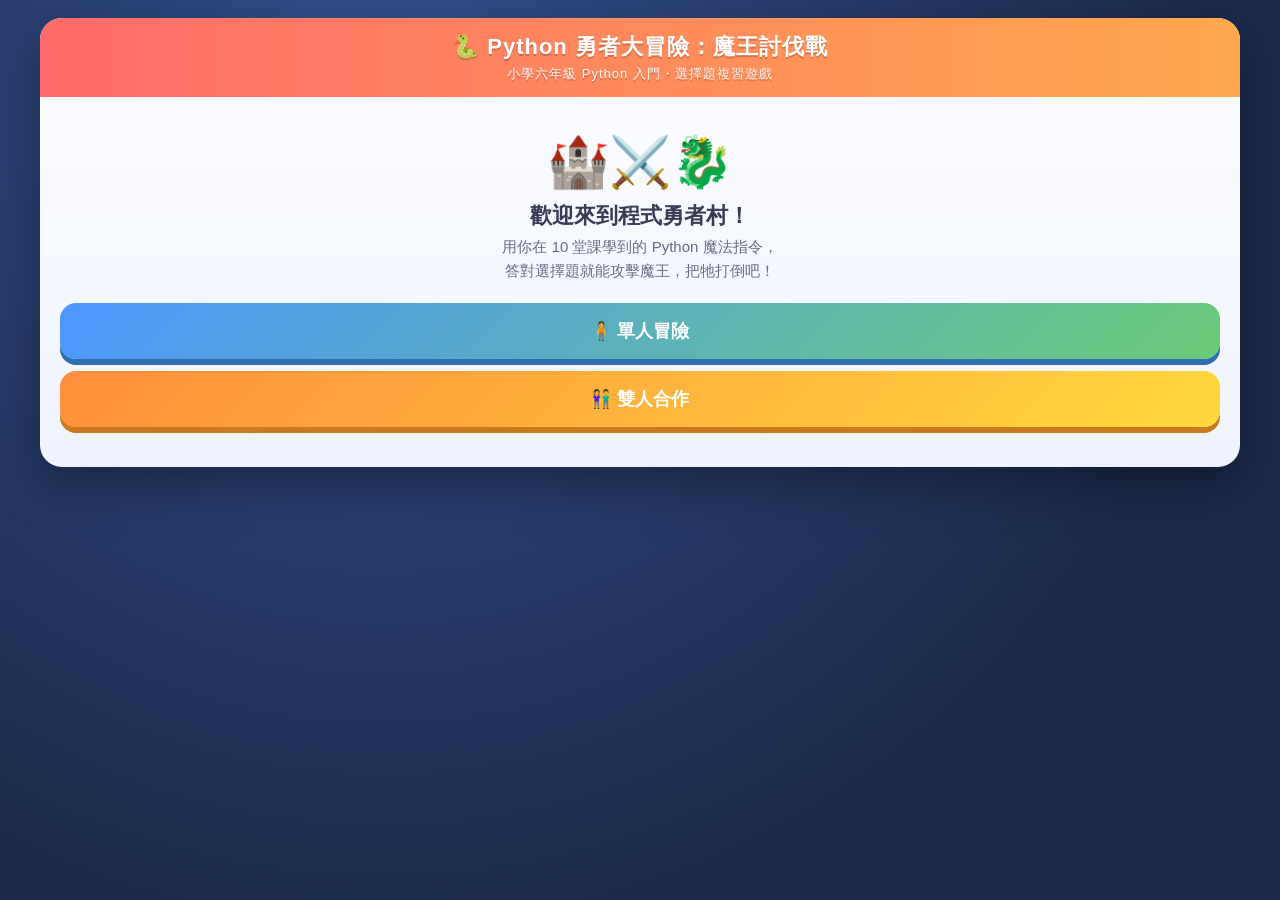
==== pythonlock.html @ 4044f7f7 "Add files via upload" ====
<!DOCTYPE html>
<html lang="zh-Hant">
<head>
<!-- 單檔版：CSS 與 JS 全部內嵌，直接開這個檔案就能玩，不需要其他檔案 -->
<meta charset="UTF-8">
<meta name="viewport" content="width=device-width, initial-scale=1.0">
<title>Python 勇者大冒險：魔王討伐戰</title>
<style>
/* ===== 內嵌樣式（原 style.css） ===== */
/* ============================================================
   Python 勇者大冒險：魔王討伐戰 — 樣式
   ============================================================ */
* { box-sizing: border-box; margin: 0; padding: 0; }

:root{
  --bg1:#1b2a4a; --bg2:#2c3e6b; --card:#ffffff; --ink:#2b2b3a;
  --accent:#ffd93d; --good:#3ec46d; --bad:#ff5a5a; --line:#e3e8f0;
}
html,body{ height:100%; }
body{
  font-family: "Comic Sans MS","Baloo 2","微軟正黑體","Microsoft JhengHei","PingFang TC",sans-serif;
  background: radial-gradient(circle at 30% 10%, #34508f, #1b2a4a 70%);
  color: var(--ink);
  min-height:100vh; min-height:100dvh;
  display:flex; align-items:flex-start; justify-content:center;
  padding: 18px;
}

#app{
  width:100%; max-width: 760px;
  background: linear-gradient(180deg,#fefefe,#eef3ff);
  border-radius: 22px;
  box-shadow: 0 18px 50px rgba(0,0,0,.35);
  overflow:hidden;
  position:relative;
}

/* 頂部標題 */
.app-header{
  background: linear-gradient(90deg,#ff6b6b,#ffa94d);
  color:#fff; text-align:center; padding:14px 10px;
  font-size: 22px; font-weight:bold; letter-spacing:1px;
  text-shadow: 0 2px 0 rgba(0,0,0,.18);
}
.app-header small{ display:block; font-size:13px; font-weight:normal; opacity:.95; margin-top:3px; }

/* 畫面切換 */
.screen{ display:none; padding: 22px 20px 28px; }
.screen.active{ display:block; animation: fade .25s ease; }
@keyframes fade{ from{opacity:0; transform:translateY(8px);} to{opacity:1; transform:none;} }

/* 首頁 */
.home-hero{ text-align:center; padding: 14px 0 8px; }
.home-hero .big{ font-size: 50px; }
.home-hero h2{ color:#3a3a55; font-size:22px; margin:10px 0 4px; }
.home-hero p{ color:#6b6b85; font-size:15px; line-height:1.6; }

.menu-btn{
  display:block; width:100%; margin:12px 0; padding:16px;
  font-size:18px; font-weight:bold; color:#fff; cursor:pointer;
  border:none; border-radius:16px;
  background: linear-gradient(135deg,#4d96ff,#6bcB77);
  box-shadow: 0 6px 0 #2f6fb0; transition: transform .08s, box-shadow .08s;
}
.menu-btn.alt{ background: linear-gradient(135deg,#ff8e3c,#ffd93d); box-shadow:0 6px 0 #c97a1f; }
.menu-btn:active{ transform: translateY(4px); box-shadow:0 2px 0 #2f6fb0; }
.menu-btn.alt:active{ box-shadow:0 2px 0 #c97a1f; }

/* 通用卡片網格 */
.card-grid{ display:grid; grid-template-columns: repeat(2,1fr); gap:14px; margin-top:14px; }
.section-title{ text-align:center; color:#3a3a55; font-size:20px; margin:6px 0 2px; }
.section-sub{ text-align:center; color:#7a7a95; font-size:14px; margin-bottom:8px; }

/* 職業卡 */
.class-card{
  background:var(--card); border:3px solid var(--c); border-radius:18px;
  padding:14px 10px; cursor:pointer; text-align:center; transition: transform .1s;
}
.class-card:hover{ transform: translateY(-4px) scale(1.02); }
.class-icon{ font-size:44px; }
.class-icon svg, .stage-boss svg{ width:64px; height:64px; display:block; margin:0 auto; }
.class-name{ font-size:19px; font-weight:bold; color:var(--c); margin:4px 0; }
.class-stats{ display:flex; justify-content:center; gap:10px; font-size:13px; color:#555; margin:6px 0; }
.class-skill{ font-size:12px; color:#777; line-height:1.4; min-height:32px; }

/* 階段卡 */
.stage-card{
  background:var(--card); border:3px solid var(--c); border-radius:18px;
  padding:16px 12px; cursor:pointer; text-align:center; transition: transform .1s;
}
.stage-card:hover{ transform: translateY(-4px) scale(1.02); }
.stage-boss{ font-size:48px; margin-bottom:4px; }
.stage-name{ font-weight:bold; font-size:17px; color:var(--c); margin:4px 0; }
.stage-sub{ font-size:13px; color:#666; }
.stage-bossname{ font-size:14px; margin:8px 0 4px; color:#444; font-weight:bold; }
.stage-qcount{ font-size:13px; color:#888; }

/* 尚未解鎖的階段卡 */
.stage-card.locked{
  background:#eef0f3; border:3px solid #b9c0cc; cursor:not-allowed;
  opacity:.72; filter:grayscale(.6);
}
.stage-card.locked:hover{ transform:none; }
.stage-card.locked .stage-name{ color:#8b93a1; }
.stage-lock{ font-size:44px; line-height:1.1; margin-bottom:4px; }

/* ---------- 戰鬥畫面 ---------- */
#screen-battle{ position:relative; }
.battle-top{ text-align:center; color:#3a3a55; font-size:14px; margin-bottom:6px; }

/* 魔王區 */
#boss-area{
  background: linear-gradient(180deg,#fff0f0,#ffe0e0);
  border:none; border-radius:18px;
  padding:14px; text-align:center; position:relative;
  box-shadow:0 6px 16px rgba(0,0,0,.12);
}
#boss-area.boss-hit{ animation: bossShake .4s; }
@keyframes bossShake{ 0%,100%{transform:none;} 25%{transform:translateX(-8px);} 75%{transform:translateX(8px);} }
.boss-sprite{ font-size:64px; animation: bob 1.6s ease-in-out infinite; }
.boss-sprite svg{ width:96px; height:96px; display:block; margin:0 auto; filter: drop-shadow(0 6px 6px rgba(0,0,0,.18)); }
.boss-sprite.flash{ animation: bossShake .4s, flashRed .4s; }
.boss-sprite.crit{ filter: drop-shadow(0 0 12px gold) brightness(1.15); }
/* 魔王施放技能：蓄力放大 + 彩色光暈 */
.boss-sprite.casting{ animation: bossCast .65s ease-out; }
@keyframes bossCast{
  0%{ transform:scale(1); filter:brightness(1); }
  25%{ transform:scale(1.28); }
  55%{ transform:scale(1.1); filter: brightness(1.4) drop-shadow(0 0 16px var(--cast-color,#ff5a5a)); }
  100%{ transform:scale(1); filter:brightness(1); }
}
/* 技能衝擊波光環（由 JS 動態插入，按技能類型上色） */
.cast-ring{
  position:absolute; left:50%; top:42%; transform:translate(-50%,-50%);
  width:30px; height:30px; border-radius:50%;
  border:5px solid var(--cast-color,#ff5a5a); pointer-events:none; opacity:.9;
  box-shadow:0 0 18px 4px var(--cast-color,#ff5a5a);
  animation: castRing .75s ease-out forwards;
}
@keyframes castRing{
  0%{ width:24px; height:24px; opacity:.95; }
  100%{ width:230px; height:230px; opacity:0; }
}
/* 施法時魔王區背景微微染色 */
#boss-area.casting{ animation: bossAreaCast .65s ease-out; }
@keyframes bossAreaCast{
  0%,100%{ box-shadow:none; }
  45%{ box-shadow:0 0 22px 2px var(--cast-color,#ff5a5a) inset; }
}
@keyframes flashRed{ 0%,100%{filter:none;} 50%{filter:brightness(2.2) sepia(1) hue-rotate(-50deg) saturate(5);} }
@keyframes bob{ 0%,100%{transform:translateY(0);} 50%{transform:translateY(-8px);} }
#boss-name{ font-size:20px; font-weight:bold; color:#c0392b; margin:2px 0 8px; }

.hp-bar{
  position:relative; height:24px; background:#e6e6e6; border-radius:12px;
  overflow:hidden; border:2px solid #ccc;
}
.hp-fill{ height:100%; border-radius:10px 0 0 10px; transition: width .45s ease; }
#boss-hp-fill{ background: linear-gradient(90deg,#ff5a5a,#ff9a3c); }
.hp-text{
  position:absolute; inset:0; display:flex; align-items:center; justify-content:center;
  font-size:13px; font-weight:bold; color:#222; text-shadow:0 1px 1px #fff;
}
.boss-hp-label{ font-size:12px; color:#a55; margin-top:4px; }
.boss-progress{ font-size:13px; font-weight:bold; color:#c0392b; background:#ffe0e0;
  display:inline-block; padding:2px 10px; border-radius:10px; margin-bottom:6px; }
/* 魔王技能標籤 + 護盾顯示（直接浮在地圖上，不另設白底） */
.boss-skill{
  font-size:12px; font-weight:bold; color:#5a2d82; background:rgba(255,255,255,.55);
  display:inline-block; padding:2px 10px; border-radius:10px; margin-bottom:6px;
  border:1px dashed #a06cd5;
}
.boss-shield{
  font-size:12px; font-weight:bold; color:#1d4ed8; background:rgba(219,234,254,.85);
  display:inline-block; padding:2px 10px; border-radius:10px; margin-top:4px;
  border:1px solid #93c5fd;
}

/* 玩家面板 */
#players-panel{ display:flex; gap:12px; justify-content:center; margin:14px 0; flex-wrap:wrap; }
.player-card{
  flex:1; min-width:160px; background:#fff; border:3px solid #cdd6e6; border-radius:16px;
  padding:10px; text-align:center; position:relative; transition: all .15s;
}
.player-card.active{ border-color:#ffb300; box-shadow:0 0 0 4px rgba(255,179,0,.25); }
.player-card.down{ filter:grayscale(1); opacity:.6; }
.player-sprite{ font-size:40px; }
.player-sprite svg{ width:54px; height:54px; display:block; margin:0 auto; }
.player-name{ font-size:14px; font-weight:bold; color:#3a3a55; margin:2px 0 6px; }
.level-badge{ display:inline-block; background:#ffb300; color:#fff; font-size:12px;
  padding:1px 8px; border-radius:10px; margin-left:4px; }
.player-card .hp-bar{ height:18px; }
.player-card .hp-fill{ background: linear-gradient(90deg,#3ec46d,#9be15d); }
.player-atk{ font-size:13px; color:#666; margin-top:6px; }
.down-tag{ font-size:13px; color:#c0392b; font-weight:bold; margin-top:4px; }
.player-card.player-hit{ animation: shake .4s; box-shadow:0 0 0 4px rgba(255,90,90,.6); }
.player-card.heal-flash{ animation: healPulse .6s; }
@keyframes healPulse{ 0%,100%{box-shadow:none;} 50%{box-shadow:0 0 0 6px rgba(46,204,113,.55);} }

/* ---------- 戰鬥場景：魔王與勇者同處一張地圖 ---------- */
.battle-scene{
  position:relative;
  display:flex; align-items:center; justify-content:space-between; gap:10px;
  padding:14px 12px 16px;
  border:3px solid #aebfd6; border-radius:18px; overflow:hidden;
  background: linear-gradient(180deg,#cdeeff 0%,#bfe9ff 44%, #8fd96a 45%, #79c94f 100%);
}
/* 草地上的小路（虛線），強化「地圖」感 */
.battle-scene::after{
  content:""; position:absolute; left:6%; right:6%; top:56%;
  border-top:3px dashed rgba(255,255,255,.55); z-index:0;
}
.battle-scene > *{ position:relative; z-index:2; }
.battle-scene #boss-area{
  background:transparent; border:none; padding:0; flex:1; max-width:46%;
}
.battle-scene #players-panel{
  flex:1; margin:0; gap:8px; justify-content:center; max-width:46%;
}
/* 玩家卡：與魔王卡完全相同的格式（圓角卡片＋主題漸層底，無外框） */
.battle-scene .player-card{
  background: linear-gradient(180deg,#eef5ff,#dbe9ff);
  border:none; border-radius:18px; padding:14px;
  box-shadow:0 6px 16px rgba(0,0,0,.12);
}
/* 戰場中：用光暈取代「框」來標示當前玩家 / 受擊，而不是顯示邊框 */
.battle-scene .player-card.active{ border:none; box-shadow:0 0 0 4px rgba(255,179,0,.35); }
.battle-scene .player-card.player-hit{ border:none !important; box-shadow:0 0 0 4px rgba(255,90,90,.6); }
/* 玩家資訊標籤與魔王卡風格一致 */
.battle-scene .player-sprite svg{ width:72px; height:72px; }
.battle-scene .player-name{ font-size:15px; color:#243b66; margin:2px 0 8px; }
.battle-scene .player-skill{
  display:inline-block; padding:2px 10px; border-radius:10px; margin-bottom:8px;
  font-size:12px; font-weight:bold; color:#3a2d6e;
  background:#efeaff; border:1px dashed #a06cd5;
}
.battle-scene .player-atk{
  display:inline-block; padding:3px 10px; border-radius:10px; margin-top:8px;
  font-size:13px; color:#243b66; font-weight:bold;
  background: linear-gradient(135deg,#dbe9ff,#cfe0ff);
}
.battle-scene .down-tag{ margin-top:6px; }
.vs-badge{
  position:absolute; left:50%; top:47%; transform:translate(-50%,-50%);
  z-index:3; width:50px; height:50px; border-radius:50%;
  display:flex; align-items:center; justify-content:center;
  font-size:20px; font-weight:900; color:#fff; letter-spacing:0;
  background: radial-gradient(circle at 35% 30%, #ff8a8a, #c0392b);
  border:3px solid #fff; box-shadow:0 4px 10px rgba(0,0,0,.25);
}

/* 題目區 */
.q-box{
  background:#fff; border:3px solid #4d96ff; border-radius:18px; padding:16px; margin-top:6px;
}
.q-meta{ display:flex; justify-content:space-between; font-size:12px; color:#888; margin-bottom:8px; }
#q-text{ font-size:17px; color:#2b2b3a; line-height:1.6; font-weight:bold; }
#options{ display:grid; gap:10px; margin-top:14px; }
.option-btn{
  display:flex; align-items:center; gap:12px; text-align:left;
  background:#f4f8ff; border:2px solid #bcd0f5; border-radius:14px;
  padding:12px 14px; font-size:15px; cursor:pointer; color:#2b2b3a;
  font-family:inherit; transition: background .1s, transform .08s;
}
.option-btn:hover:not(:disabled){ background:#e3edff; }
.option-btn:active:not(:disabled){ transform:scale(.98); }
.option-btn:disabled{ cursor:default; }
.opt-letter{
  flex:none; width:30px; height:30px; border-radius:50%;
  background:#4d96ff; color:#fff; font-weight:bold;
  display:flex; align-items:center; justify-content:center;
}
.opt-text{ white-space:pre-wrap; line-height:1.4; }
.option-btn.correct{ background:#d8f8e2; border-color:var(--good); }
.option-btn.correct .opt-letter{ background:var(--good); }
.option-btn.wrong{ background:#ffe0e0; border-color:var(--bad); }
.option-btn.wrong .opt-letter{ background:var(--bad); }

/* 回饋 */
.feedback{
  margin-top:14px; padding:12px 14px; border-radius:14px; font-size:14px; line-height:1.6;
  min-height:20px; background:#f0f3f8; color:#555;
}
.feedback.ok{ background:#e6f9ee; color:#1d7a45; border:2px solid #9be15d; }
.feedback.bad{ background:#fdecec; color:#b03030; border:2px solid #ff9a9a; }

/* 雙人：兩位玩家各自獨立的作答區 */
#questions-area{ display:flex; flex-direction:column; gap:12px; }
.coop-q .q-text{ font-size:16px; color:#2b2b3a; line-height:1.6; font-weight:bold; margin-top:6px; }
.coop-q .options{ display:grid; gap:10px; margin-top:14px; }
.coop-tag{ font-size:12px; color:#4d96ff; font-weight:bold; }
.coop-who{ font-weight:bold; }
.coop-who.who-down{ color:#c0392b; }
.q-disabled{ opacity:.55; }
/* 橫屏空間較寬時，兩個作答區左右並排 */
@media (orientation: landscape) and (min-width: 820px){
  #questions-area{ display:grid; grid-template-columns:1fr 1fr; gap:10px; align-items:start; }
}

/* ---------- 單人作答區放大（僅單人；雙人 .coop-q 不受影響，維持原尺寸） ----------
   全部選器皆為單人專用：#q-text / #options / #feedback 只在 solo 出現，
   .q-box 以 :not(.coop-q) 排除雙人作答卡，確保只放大單人那一塊。 */
#questions-area .q-box:not(.coop-q){
  padding:22px; min-height:200px;
  display:flex; flex-direction:column;
}
#q-text{ font-size:21px; line-height:1.75; }
#options{ gap:14px; margin-top:18px; }
#options .option-btn{
  padding:16px 18px; font-size:17px; border-radius:16px; gap:14px;
}
#options .opt-letter{ width:38px; height:38px; font-size:18px; }
#feedback{ font-size:15.5px; padding:14px 16px; margin-top:18px; line-height:1.7; }

/* ============================================================
   打敗魔王 / 結果畫面 — 置中的輕巧小卡（約縮小一半，含橫屏）
   ============================================================ */
/* 只有「顯示中」才變成置中 flex，避免影響其它畫面切換 */
#screen-levelup.active, #screen-result.active{
  display:flex; align-items:center; justify-content:center;
  min-height: calc(100dvh - 150px);
}
.result-box{
  text-align:center; padding: clamp(7px, 1.2vh, 11px) 10px;
  width:100%; max-width: 320px; margin:0 auto;
  /* 內容過高時在框內捲動，按鈕仍可滑到，不會被推出畫面 */
  max-height: calc(100dvh - 100px); overflow:auto;
}
/* 標題 / 文字 / 按鈕：隨畫面高度縮放，直屏正常、橫屏自動縮小 */
.result-title{ font-size: clamp(13px, 2.1vh, 16px); line-height:1.15; font-weight:bold; margin-bottom:4px; }
.result-title.win{ color:#2e9e54; }
.result-title.lose{ color:#c0392b; }
#result-msg{ font-size: clamp(10px, 1.5vh, 12px); color:#555; margin-bottom:5px; line-height:1.4; }
#result-stats{ font-size: clamp(9px, 1.35vh, 11px); color:#777; background:#f4f6fb; border-radius:8px; padding:6px 8px; margin-bottom:6px; line-height:1.45; }
/* 按鈕改扁平、縮小，整塊更輕巧 */
#screen-levelup .menu-btn, #screen-result .menu-btn{
  padding: clamp(6px, 1.1vh, 9px); font-size: clamp(11px, 1.6vh, 13px); margin:4px 0;
  border-radius:10px; box-shadow: 0 2px 0 rgba(0,0,0,.22);
}
#screen-levelup .menu-btn:active, #screen-result .menu-btn:active{ transform: translateY(2px); box-shadow: 0 1px 0 rgba(0,0,0,.22); }

/* 升級畫面 */
.lu-stats{ margin:4px 0 6px; display:flex; flex-direction:column; gap:3px; }
.lu-row{ background:#eafaf0; border:1.5px solid #9be15d; border-radius:8px; padding:3px 7px; font-size: clamp(9px, 1.45vh, 11px); color:#1d7a45; line-height:1.3; }
.lu-next{
  background: linear-gradient(135deg,#fff4d6,#ffe9b0); border:1.5px dashed #e0a200;
  border-radius:8px; padding:4px 7px; font-size: clamp(8px, 1.35vh, 10px); font-weight:bold; color:#9a6b00;
  margin-bottom:6px; line-height:1.35;
}

/* 浮動傷害 */
.float-dmg{
  position:absolute; left:50%; top:30%; transform:translateX(-50%);
  font-size:26px; font-weight:bold; pointer-events:none;
  animation: floatUp 1s ease-out forwards; text-shadow:0 2px 3px rgba(0,0,0,.25);
}
.float-dmg.dmg-boss{ color:#ff3b3b; }
.float-dmg.dmg-player{ color:#c0392b; }
.float-dmg.heal{ color:#2ecc71; }
.float-dmg.dmg-shield{ color:#5b8cff; text-shadow:0 0 8px rgba(91,140,255,.7), 0 2px 3px rgba(0,0,0,.3); }
@keyframes floatUp{ from{opacity:1; transform:translate(-50%,0);} to{opacity:0; transform:translate(-50%,-46px);} }

/* 震動 */
.shake{ animation: shake .4s; }
@keyframes shake{ 0%,100%{transform:translate(0,0);} 20%{transform:translate(-6px,3px);} 40%{transform:translate(6px,-3px);} 60%{transform:translate(-4px,2px);} 80%{transform:translate(4px,-2px);} }

/* 彩帶 */
#confetti{ position:fixed; inset:0; pointer-events:none; overflow:hidden; z-index:50; }
.confetti-piece{
  position:absolute; top:-20px; width:10px; height:16px; border-radius:2px;
  animation: fall linear forwards;
}
@keyframes fall{ to{ transform: translateY(105vh) rotate(540deg); opacity:.9; } }

.back-link{
  display:inline-block; margin-top:8px; color:#4d96ff; cursor:pointer;
  font-size:14px; text-decoration:underline; background:none; border:none; font-family:inherit;
}

/* ---------- 倒數計時條 ---------- */
#timer-bar{
  position:relative; height:20px; background:#e6e6e6; border-radius:11px;
  overflow:hidden; border:2px solid #ccc; margin-bottom:10px;
}
#timer-fill{
  height:100%; width:100%; border-radius:9px 0 0 9px;
  background: linear-gradient(90deg,#3ec46d,#9be15d);
  transition: width .1s linear;
}
#timer-bar.low #timer-fill{ background: linear-gradient(90deg,#ff5a5a,#ff9a3c); }
#timer-text{
  position:absolute; inset:0; display:flex; align-items:center; justify-content:center;
  font-size:13px; font-weight:bold; color:#222; text-shadow:0 1px 1px #fff;
}

/* ---------- 能量條 + 技能 ---------- */
.energy-wrap{ display:flex; align-items:center; justify-content:center; gap:6px; margin:6px 0 4px; }
.en-label{ font-size:12px; color:#8a6d1f; font-weight:bold; }
.pips{ display:inline-flex; gap:4px; }
.epip{
  width:14px; height:14px; border-radius:50%;
  background:#e2e2e2; border:2px solid #cfcfcf; transition: all .15s;
}
.epip.on{ background: radial-gradient(circle at 35% 30%, #ffe680, #ffb300); border-color:#e0a200;
  box-shadow:0 0 6px rgba(255,179,0,.6); }
.skill-btn{
  display:block; width:100%; margin-top:4px; padding:9px;
  font-size:13px; font-weight:bold; color:#fff; cursor:pointer;
  border:none; border-radius:12px; font-family:inherit;
  background:#9aa0a8; opacity:.6; transition: transform .08s, box-shadow .08s, opacity .15s;
}
.skill-btn.ready{
  background: linear-gradient(135deg,#ff7b00,#ffd93d); opacity:1;
  box-shadow:0 4px 0 #b86a00; animation: skillGlow 1s ease-in-out infinite;
}
.skill-btn.ready:active{ transform: translateY(3px); box-shadow:0 1px 0 #b86a00; }
@keyframes skillGlow{ 0%,100%{filter:brightness(1);} 50%{filter:brightness(1.18);} }

/* ---------- 技能橫幅 ---------- */
#skill-banner{
  text-align:center; font-size:15px; font-weight:bold; color:#fff;
  background: linear-gradient(135deg,#8e2de2,#4a00e0);
  border-radius:12px; padding:0 12px; margin:0 0 10px; max-height:0; overflow:hidden;
  opacity:0; transition: all .3s ease;
}
#skill-banner.show{ max-height:60px; padding:10px 12px; opacity:1; margin-bottom:10px; }

/* ---------- 暴擊傷害數字 ---------- */
.float-dmg.dmg-crit{ color:#ffcc00; font-size:34px; text-shadow:0 0 10px #ff8a00, 0 2px 3px rgba(0,0,0,.3); }

/* ============================================================
   直屏 / 橫屏 自適應佈局
   ============================================================ */

/* 直屏（預設）：垂直堆疊，由上而下閱讀 */
#battle-layout{ display:block; }
#battle-field{ display:block; }
#battle-question{ display:block; }

@media (orientation: portrait){
  #battle-layout{ display:block; }
}

/* 橫屏：左右兩欄，整體按比例放大（遊戲視窗更寬、內部元素放大） */
@media (orientation: landscape){
  /* 整體放大：遊戲視窗加寬，善用寬螢幕 */
  #app{ max-width: 1040px; }

  #battle-layout{
    display:grid;
    /* 橫屏：作答區放「下面」——戰場(上) : 作答區(下) = 1:1，單人/雙人皆同 */
    grid-template-rows: 1fr 1fr;
    gap:14px;
    height: calc(100dvh - 190px);
  }
  #battle-field{ display:flex; flex-direction:column; gap:10px; min-height:0; overflow:auto; }
  #battle-question{ min-height:0; overflow:auto; display:flex; flex-direction:column; align-items:center; }
  #battle-question > #questions-area{ align-self:start; width:100%; }
  #boss-area{ padding:14px 12px; }
  .boss-sprite svg{ width:96px; height:96px; }
  #boss-name{ font-size:20px; margin:4px 0 8px; }
  #players-panel{ gap:10px; }
  .player-card{ min-width:0; }
  .player-sprite svg{ width:64px; height:64px; }
  #options{ gap:12px; }
  .option-btn{ padding:13px 15px; font-size:16px; }
  #q-text{ font-size:19px; }

  /* 寬一點的橫屏：職業/階段卡排成 4 欄 */
  @media (min-width: 760px){
    #screen-class .card-grid, #screen-stage .card-grid{ grid-template-columns: repeat(4,1fr); }
  }
  /* 更寬螢幕：整體再放大一階 */
  @media (min-width: 900px){
    #app{ max-width: 1200px; }
    .boss-sprite svg{ width:120px; height:120px; }
    .player-sprite svg{ width:76px; height:76px; }
    #q-text{ font-size:21px; }
    #options .option-btn{ padding:15px 17px; font-size:17px; }
  }

  /* 作答區緊湊化：在 1:1 下半部即可完整顯示，不需內部捲動（單人/雙人皆同） */
  #questions-area .q-box:not(.coop-q){ padding:12px; min-height:0; }
  #q-text{ font-size:16px; line-height:1.45; }
  #options{ gap:6px; margin-top:8px; }
  #options .option-btn{ padding:8px 11px; font-size:14px; gap:9px; border-radius:12px; }
  #options .opt-letter{ width:26px; height:26px; font-size:13px; }
  #feedback{ margin-top:8px; padding:7px 9px; font-size:12px; line-height:1.45; }
  /* 雙人作答面板同步緊湊 */
  .coop-q .q-text{ font-size:13px; line-height:1.4; }
  .coop-q .options{ gap:5px; margin-top:6px; }
  .coop-q .option-btn{ padding:6px 8px; font-size:11px; gap:7px; }
  .coop-q .opt-letter{ width:22px; height:22px; font-size:11px; }
  .coop-q .feedback{ margin-top:5px; padding:5px 7px; font-size:10px; }
}

/* 橫屏且高度偏矮（例如手機橫放）：壓縮間距，盡量不捲動 */
@media (orientation: landscape) and (max-height: 560px){
  .screen{ padding:10px 12px 14px; }
  .app-header{ padding:8px 10px; font-size:18px; }
  .app-header small{ font-size:11px; }
  #battle-layout{ gap:10px; height:auto; grid-template-rows:auto auto; }
  #battle-field{ overflow:visible; }
  #battle-question{ overflow:visible; }
  #boss-area{ padding:8px; }
  .boss-sprite svg{ width:62px; height:62px; }
  #boss-name{ font-size:15px; margin:2px 0 4px; }
  .boss-hp-label{ font-size:10px; }
  #players-panel{ gap:8px; margin:8px 0; }
  .player-card{ padding:6px 8px; }
  .player-name{ font-size:12px; }
  .player-atk{ font-size:11px; margin-top:3px; }
  .player-card .hp-bar{ height:14px; }
  .q-box{ padding:12px; }
  #q-text{ font-size:15px; }
  .feedback{ margin-top:8px; padding:8px 10px; font-size:13px; }
  .menu-btn{ padding:12px; font-size:16px; margin:8px 0; }
  .section-title{ font-size:18px; }
  .home-hero{ padding:6px 0 2px; }
  .home-hero .big{ font-size:40px; }
  .home-hero h2{ font-size:18px; margin:6px 0 2px; }
  /* 場景在矮橫屏下壓縮，保持一屏可玩 */
  .battle-scene{ padding:8px 10px 10px; }
  .vs-badge{ width:40px; height:40px; font-size:16px; }
  .battle-scene #players-panel{ flex-direction:row; }
  /* 矮橫屏：單人作答區回歸緊湊，避免超出一個畫面 */
  #questions-area .q-box:not(.coop-q){ padding:12px; min-height:0; display:block; }
  #q-text{ font-size:15px; line-height:1.4; }
  #options{ gap:8px; margin-top:10px; }
  #options .option-btn{ padding:10px 12px; font-size:14px; }
  #options .opt-letter{ width:26px; height:26px; font-size:14px; }
  #feedback{ font-size:13px; padding:8px 10px; margin-top:8px; }
}

/* 直屏窄手機（原本的 520 斷點仍保留，並補強題目可讀性） */
@media (max-width:520px){
  .card-grid{ grid-template-columns:1fr; }
  .boss-sprite{ font-size:52px; }
  #q-text{ font-size:16px; }
  /* 場景：魔王與勇者同圖，窄直屏下讓勇者卡直排以免擠壓 */
  .battle-scene{ padding:12px 10px 14px; }
  .vs-badge{ width:44px; height:44px; font-size:17px; }
  .battle-scene #players-panel{ flex-direction:column; max-width:50%; }
  .battle-scene .player-card{ min-width:0; border:none; box-shadow:0 4px 10px rgba(0,0,0,.12); }
}

</style>
</head>
<body>
<div id="app">

  <div class="app-header">
    🐍 Python 勇者大冒險：魔王討伐戰
    <small>小學六年級 Python 入門・選擇題複習遊戲</small>
  </div>

  <!-- 首頁 -->
  <section id="screen-home" class="screen active">
    <div class="home-hero">
      <div class="big">🏰⚔️🐉</div>
      <h2>歡迎來到程式勇者村！</h2>
      <p>用你在 10 堂課學到的 Python 魔法指令，<br>答對選擇題就能攻擊魔王，把牠打倒吧！</p>
    </div>
    <button class="menu-btn" onclick="selectMode('solo')">🧍 單人冒險</button>
    <button class="menu-btn alt" onclick="selectMode('coop')">👫 雙人合作</button>
  </section>

  <!-- 職業選擇 -->
  <section id="screen-class" class="screen">
    <div class="section-title" id="class-title">請選擇你的職業</div>
    <div class="section-sub" id="class-sub">不同職業有不同血量與攻擊力，選一個你喜歡的！</div>
    <div class="card-grid" id="class-cards"></div>
    <div style="text-align:center;margin-top:14px;">
      <button class="back-link" onclick="backHome()">← 回到首頁</button>
    </div>
  </section>

  <!-- 階段選擇 -->
  <section id="screen-stage" class="screen">
    <div class="section-title">選擇挑戰的階段</div>
    <div class="section-sub">題目對應 10 堂課（print → 變數 → 運算 → if → 迴圈 → 清單 → turtle → 專題），由易到難分成 4 個階段<br>🔥 第 4 階段「煉獄級」最難：巢狀迴圈、清單切片、字串方法、f-string、多步驟程式追蹤</div>
    <div class="section-sub" id="stage-progress" style="font-weight:bold;color:#8e44ad;"></div>
    <div class="card-grid" id="stage-cards"></div>
    <div style="text-align:center;margin-top:14px;">
      <button class="back-link" onclick="beginClassSelection()">← 重新選職業</button>
      <button class="back-link" onclick="resetProgress()" style="margin-left:14px;">🔄 重置進度</button>
    </div>
  </section>

  <!-- 戰鬥 -->
  <section id="screen-battle" class="screen">
    <div class="battle-top" id="battle-sub"></div>

    <div id="timer-bar"><div id="timer-fill"></div><span id="timer-text">⏱️ 15</span></div>

    <div id="battle-layout">
      <div id="battle-field">
        <div class="battle-scene">
          <div id="players-panel"></div>

          <div class="vs-badge">VS</div>

          <div id="boss-area">
            <div class="boss-sprite" id="boss-sprite">👾</div>
            <div id="boss-name">魔王</div>
            <div class="boss-skill" id="boss-skill">👹 技能：—</div>
            <div class="boss-progress" id="boss-progress">魔王 1 / 5</div>
            <div class="hp-bar"><div class="hp-fill" id="boss-hp-fill" style="width:100%"></div>
              <span class="hp-text" id="boss-hp-text">0/0</span></div>
            <div class="boss-shield" id="boss-shield" style="display:none">🛡️ 護盾 <span id="boss-shield-val">0</span></div>
            <div class="boss-hp-label">魔王血量（打掉就勝利！）</div>
          </div>
        </div>

        <div id="skill-banner"></div>
      </div>

      <div id="battle-question">
        <div id="questions-area"></div>
      </div>
    </div>
  </section>

  <!-- 結果 -->
  <section id="screen-result" class="screen">
    <div class="result-box">
      <div class="result-title" id="result-title"></div>
      <div id="result-msg"></div>
      <div id="result-stats"></div>
      <button class="menu-btn" onclick="retryStage()">🔁 再挑戰一次</button>
      <button class="menu-btn alt" onclick="backToStages()">🗺️ 選其他階段</button>
      <button class="menu-btn" onclick="backHome()" style="background:linear-gradient(135deg,#95a5c6,#b6c0db);box-shadow:0 6px 0 #6b748f;">🏠 回到首頁</button>
    </div>
  </section>

  <!-- 打敗魔王・升級畫面 -->
  <section id="screen-levelup" class="screen">
    <div class="result-box">
      <div class="result-title win" id="levelup-title"></div>
      <div id="levelup-msg"></div>
      <div id="levelup-stats" class="lu-stats"></div>
      <div id="levelup-next" class="lu-next"></div>
      <button class="menu-btn" onclick="nextBoss()">⚔️ 挑戰下一隻魔王</button>
      <button class="menu-btn" onclick="backHome()" style="background:linear-gradient(135deg,#95a5c6,#b6c0db);box-shadow:0 6px 0 #6b748f;">🏠 回到首頁</button>
    </div>
  </section>

  <div id="confetti"></div>
</div>

<script>
/* ===== 內嵌角色 / 魔王 SVG（原 sprites.js） ===== */
/* ============================================================
   Python 勇者大冒險 — 精美 SVG 角色與魔王圖
   （以向量圖取代 emoji，色彩漸層 + 陰影，適合小學生）
   ============================================================ */
'use strict';

const GROUND = '<ellipse cx="60" cy="110" rx="34" ry="6" fill="rgba(0,0,0,.18)"/>';

/* -------------------- 四種職業勇者 -------------------- */
const CLASS_SVG = {
  /* 🛡️ 鐵壁騎士 */
  knight: `<svg viewBox="0 0 120 120" xmlns="http://www.w3.org/2000/svg">
    ${GROUND}
    <defs><linearGradient id="kn" x1="0" y1="0" x2="0" y2="1"><stop offset="0" stop-color="#bcd9ff"/><stop offset="1" stop-color="#3a6fd8"/></linearGradient></defs>
    <ellipse cx="60" cy="74" rx="30" ry="32" fill="url(#kn)" stroke="#2a4fa0" stroke-width="3"/>
    <path d="M42 44 Q60 18 78 44 L78 58 Q60 72 42 58 Z" fill="#dcebff" stroke="#2a4fa0" stroke-width="3"/>
    <rect x="48" y="46" width="24" height="9" rx="4" fill="#16357a"/>
    <circle cx="53" cy="66" r="4.5" fill="#10224d"/><circle cx="67" cy="66" r="4.5" fill="#10224d"/>
    <path d="M88 56 l9 -12 l4 2 l-7 14 Z" fill="#cdd6e6" stroke="#7a8aa8" stroke-width="2"/>
    <rect x="90" y="44" width="6" height="38" rx="3" fill="#e8eef7" stroke="#7a8aa8" stroke-width="2"/>
    <path d="M28 64 q-10 4 -6 18 q6 4 10 -6 Z" fill="#ffd93d" stroke="#b8860b" stroke-width="2"/>
  </svg>`,

  /* ⚔️ 狂戰勇士 */
  warrior: `<svg viewBox="0 0 120 120" xmlns="http://www.w3.org/2000/svg">
    ${GROUND}
    <defs><linearGradient id="wr" x1="0" y1="0" x2="0" y2="1"><stop offset="0" stop-color="#ff8a8a"/><stop offset="1" stop-color="#c0341f"/></linearGradient></defs>
    <ellipse cx="60" cy="76" rx="30" ry="30" fill="url(#wr)" stroke="#7a1d10" stroke-width="3"/>
    <path d="M40 46 Q60 22 80 46 L80 60 Q60 74 40 60 Z" fill="#5a2a22" stroke="#7a1d10" stroke-width="3"/>
    <path d="M44 50 l16 6 M44 58 l16 -6" stroke="#ffd2c2" stroke-width="3" stroke-linecap="round"/>
    <circle cx="53" cy="66" r="4.5" fill="#fff"/><circle cx="67" cy="66" r="4.5" fill="#fff"/>
    <circle cx="53" cy="67" r="2" fill="#3a0f08"/><circle cx="67" cy="67" r="2" fill="#3a0f08"/>
    <path d="M84 30 l6 -22 l10 4 l-8 22 Z" fill="#d7dbe2" stroke="#8a8f9c" stroke-width="2"/>
    <rect x="88" y="26" width="7" height="40" rx="3" fill="#eef1f6" stroke="#8a8f9c" stroke-width="2"/>
    <rect x="82" y="22" width="22" height="12" rx="4" fill="#ffd93d" stroke="#b8860b" stroke-width="2"/>
  </svg>`,

  /* 🔥 炎爆法師 */
  mage: `<svg viewBox="0 0 120 120" xmlns="http://www.w3.org/2000/svg">
    ${GROUND}
    <defs><linearGradient id="mg" x1="0" y1="0" x2="0" y2="1"><stop offset="0" stop-color="#ffc078"/><stop offset="1" stop-color="#e8590c"/></linearGradient></defs>
    <path d="M40 96 Q40 64 60 60 Q80 64 80 96 Z" fill="url(#mg)" stroke="#9c3d05" stroke-width="3"/>
    <circle cx="60" cy="48" r="18" fill="#ffe8cc" stroke="#9c3d05" stroke-width="3"/>
    <path d="M44 40 L60 10 L76 40 Z" fill="#e8590c" stroke="#9c3d05" stroke-width="3"/>
    <circle cx="60" cy="14" r="5" fill="#ffd93d"/>
    <circle cx="53" cy="50" r="4" fill="#5a230a"/><circle cx="67" cy="50" r="4" fill="#5a230a"/>
    <rect x="86" y="40" width="5" height="56" rx="2" fill="#8a5a2b"/>
    <path d="M88 40 q10 -14 0 -22 q-10 8 0 22Z" fill="#ff922b" stroke="#e8590c" stroke-width="2"/>
    <circle cx="88" cy="16" r="6" fill="#ffe066"/>
  </svg>`,

  /* 🌟 聖輝賢者 */
  sage: `<svg viewBox="0 0 120 120" xmlns="http://www.w3.org/2000/svg">
    ${GROUND}
    <defs><linearGradient id="sg" x1="0" y1="0" x2="0" y2="1"><stop offset="0" stop-color="#a9e5c0"/><stop offset="1" stop-color="#2b9e63"/></linearGradient></defs>
    <path d="M40 96 Q40 64 60 60 Q80 64 80 96 Z" fill="url(#sg)" stroke="#1c6b43" stroke-width="3"/>
    <circle cx="60" cy="48" r="18" fill="#e6fff0" stroke="#1c6b43" stroke-width="3"/>
    <path d="M44 40 L60 14 L76 40 Z" fill="#2b9e63" stroke="#1c6b43" stroke-width="3"/>
    <circle cx="60" cy="22" r="4" fill="#ffd93d"/>
    <circle cx="53" cy="50" r="4" fill="#0f5032"/><circle cx="67" cy="50" r="4" fill="#0f5032"/>
    <rect x="86" y="40" width="5" height="56" rx="2" fill="#3a7d5c"/>
    <circle cx="88" cy="34" r="11" fill="#d6f5e6" stroke="#2b9e63" stroke-width="2"/>
    <circle cx="88" cy="34" r="5" fill="#9be15d"/>
  </svg>`,
};

/* -------------------- 15 隻魔王（每階段 5 隻） -------------------- */
const BOSS_SVG = {
  1: [
    /* 史萊姆 */
    `<svg viewBox="0 0 120 120" xmlns="http://www.w3.org/2000/svg">
      ${GROUND}
      <path d="M22 90 Q16 50 60 48 Q104 50 98 90 Q98 100 60 100 Q22 100 22 90 Z" fill="#7ed957" stroke="#3f9e2e" stroke-width="3"/>
      <ellipse cx="60" cy="74" rx="22" ry="13" fill="#c7f5b0" opacity=".6"/>
      <circle cx="48" cy="70" r="7" fill="#fff" stroke="#3f9e2e" stroke-width="2"/><circle cx="72" cy="70" r="7" fill="#fff" stroke="#3f9e2e" stroke-width="2"/>
      <circle cx="48" cy="71" r="3" fill="#223"/><circle cx="72" cy="71" r="3" fill="#223"/>
      <path d="M52 84 Q60 90 68 84" stroke="#2c6b1f" stroke-width="3" fill="none" stroke-linecap="round"/>
    </svg>`,
    /* 蝙蝠精 */
    `<svg viewBox="0 0 120 120" xmlns="http://www.w3.org/2000/svg">
      ${GROUND}
      <path d="M60 50 Q20 30 14 56 Q34 50 44 60 Q34 70 18 78 Q54 70 60 64 Q66 70 102 78 Q86 70 76 60 Q86 50 106 56 Q100 30 60 50 Z" fill="#8e7cc3" stroke="#5b4a91" stroke-width="3"/>
      <ellipse cx="60" cy="58" rx="18" ry="20" fill="#a692d8" stroke="#5b4a91" stroke-width="3"/>
      <path d="M50 42 l-6 -14 M70 42 l6 -14" stroke="#5b4a91" stroke-width="4" stroke-linecap="round"/>
      <circle cx="54" cy="56" r="5" fill="#fff"/><circle cx="66" cy="56" r="5" fill="#fff"/>
      <circle cx="54" cy="57" r="2.5" fill="#311"/><circle cx="66" cy="57" r="2.5" fill="#311"/>
      <path d="M56 66 l4 6 l4 -6 Z" fill="#fff"/>
    </svg>`,
    /* 蘑菇怪 */
    `<svg viewBox="0 0 120 120" xmlns="http://www.w3.org/2000/svg">
      ${GROUND}
      <path d="M30 60 Q60 18 90 60 Q60 74 30 60 Z" fill="#e7483b" stroke="#a3251b" stroke-width="3"/>
      <circle cx="46" cy="46" r="6" fill="#fff"/><circle cx="70" cy="42" r="5" fill="#fff"/><circle cx="60" cy="56" r="5" fill="#fff"/>
      <rect x="48" y="58" width="24" height="34" rx="10" fill="#f3e3c3" stroke="#c9a86a" stroke-width="3"/>
      <circle cx="54" cy="76" r="4" fill="#3a2a14"/><circle cx="66" cy="76" r="4" fill="#3a2a14"/>
      <path d="M52 84 Q60 90 68 84" stroke="#3a2a14" stroke-width="3" fill="none" stroke-linecap="round"/>
      <path d="M44 92 l-4 8 M76 92 l4 8" stroke="#c9a86a" stroke-width="3" stroke-linecap="round"/>
    </svg>`,
    /* 石龜獸 */
    `<svg viewBox="0 0 120 120" xmlns="http://www.w3.org/2000/svg">
      ${GROUND}
      <path d="M52 36 q8 -10 16 0" fill="#7bbf5a" stroke="#3f7a2a" stroke-width="3"/>
      <circle cx="56" cy="40" r="3" fill="#223"/><circle cx="68" cy="40" r="3" fill="#223"/>
      <path d="M26 70 Q26 46 60 46 Q94 46 94 70 Q94 92 60 92 Q26 92 26 70 Z" fill="#6fae4f" stroke="#3f7a2a" stroke-width="3"/>
      <path d="M40 56 h40 M32 70 h56 M40 84 h40 M60 46 v46" stroke="#3f7a2a" stroke-width="2" opacity=".6"/>
      <circle cx="40" cy="90" r="6" fill="#7bbf5a" stroke="#3f7a2a" stroke-width="3"/>
      <circle cx="80" cy="90" r="6" fill="#7bbf5a" stroke="#3f7a2a" stroke-width="3"/>
    </svg>`,
    /* 村莊守衛長 */
    `<svg viewBox="0 0 120 120" xmlns="http://www.w3.org/2000/svg">
      ${GROUND}
      <defs><linearGradient id="gd" x1="0" y1="0" x2="0" y2="1"><stop offset="0" stop-color="#cfd6e0"/><stop offset="1" stop-color="#8a93a3"/></linearGradient></defs>
      <ellipse cx="60" cy="84" rx="26" ry="30" fill="url(#gd)" stroke="#5a6275" stroke-width="3"/>
      <path d="M44 50 Q60 30 76 50 L76 62 Q60 74 44 62 Z" fill="#e9edf3" stroke="#5a6275" stroke-width="3"/>
      <rect x="50" y="52" width="20" height="8" rx="4" fill="#3a4254"/>
      <circle cx="54" cy="68" r="4" fill="#223"/><circle cx="66" cy="68" r="4" fill="#223"/>
      <path d="M30 70 q-8 6 -4 22 q6 2 8 -8 Z" fill="#ffd93d" stroke="#b8860b" stroke-width="2"/>
      <rect x="86" y="40" width="6" height="54" rx="3" fill="#e9edf3" stroke="#5a6275" stroke-width="2"/>
      <path d="M86 40 l16 6 l-16 8 Z" fill="#cfd6e0" stroke="#5a6275" stroke-width="2"/>
    </svg>`,
  ],
  2: [
    /* 洞窟蝙蝠王 */
    `<svg viewBox="0 0 120 120" xmlns="http://www.w3.org/2000/svg">
      ${GROUND}
      <path d="M60 48 Q14 24 8 54 Q32 48 44 60 Q32 72 14 82 Q56 72 60 66 Q64 72 106 82 Q88 72 76 60 Q88 48 112 54 Q106 24 60 48 Z" fill="#6a4fb0" stroke="#3f2d75" stroke-width="3"/>
      <ellipse cx="60" cy="58" rx="20" ry="22" fill="#8368cf" stroke="#3f2d75" stroke-width="3"/>
      <path d="M50 38 l-6 -14 M70 38 l6 -14" stroke="#3f2d75" stroke-width="4" stroke-linecap="round"/>
      <path d="M48 32 l12 4 l12 -4 l-4 8 l-8 2 l-8 -2 Z" fill="#ffd93d" stroke="#b8860b" stroke-width="2"/>
      <circle cx="53" cy="56" r="5" fill="#ffe14d"/><circle cx="67" cy="56" r="5" fill="#ffe14d"/>
      <circle cx="53" cy="57" r="2.5" fill="#311"/><circle cx="67" cy="57" r="2.5" fill="#311"/>
      <path d="M55 66 l5 7 l5 -7 Z" fill="#fff"/>
    </svg>`,
    /* 毒蛛 */
    `<svg viewBox="0 0 120 120" xmlns="http://www.w3.org/2000/svg">
      ${GROUND}
      <g stroke="#5b2d8a" stroke-width="4" stroke-linecap="round">
        <path d="M60 60 Q30 40 18 52 M60 60 Q90 40 102 52"/>
        <path d="M60 64 Q28 60 16 74 M60 64 Q92 60 104 74"/>
        <path d="M60 70 Q32 80 22 96 M60 70 Q88 80 98 96"/>
      </g>
      <ellipse cx="60" cy="64" rx="22" ry="20" fill="#9b59b6" stroke="#5b2d8a" stroke-width="3"/>
      <circle cx="52" cy="58" r="5" fill="#fff"/><circle cx="68" cy="58" r="5" fill="#fff"/>
      <circle cx="52" cy="59" r="2.5" fill="#311"/><circle cx="68" cy="59" r="2.5" fill="#311"/>
      <path d="M54 72 l3 6 l3 -6 M64 72 l3 6 l3 -6" stroke="#fff" stroke-width="3" fill="none"/>
    </svg>`,
    /* 骷髏兵 */
    `<svg viewBox="0 0 120 120" xmlns="http://www.w3.org/2000/svg">
      ${GROUND}
      <circle cx="60" cy="52" r="26" fill="#f2f2ee" stroke="#9a9a8c" stroke-width="3"/>
      <circle cx="50" cy="50" r="8" fill="#2b2b2b"/><circle cx="70" cy="50" r="8" fill="#2b2b2b"/>
      <path d="M52 66 l8 6 l8 -6" stroke="#9a9a8c" stroke-width="3" fill="none"/>
      <rect x="44" y="34" width="6" height="14" rx="3" fill="#cfcfc4" stroke="#9a9a8c" stroke-width="2" transform="rotate(-20 47 41)"/>
      <rect x="70" y="34" width="6" height="14" rx="3" fill="#cfcfc4" stroke="#9a9a8c" stroke-width="2" transform="rotate(20 73 41)"/>
      <path d="M40 84 l16 -10 l16 10 l-16 10 Z" fill="#f2f2ee" stroke="#9a9a8c" stroke-width="3"/>
    </svg>`,
    /* 石巨人 */
    `<svg viewBox="0 0 120 120" xmlns="http://www.w3.org/2000/svg">
      ${GROUND}
      <rect x="30" y="36" width="60" height="62" rx="12" fill="#9aa0a8" stroke="#5e646c" stroke-width="3"/>
      <rect x="40" y="46" width="40" height="26" rx="8" fill="#6f757d"/>
      <circle cx="52" cy="58" r="6" fill="#46e0ff"/><circle cx="68" cy="58" r="6" fill="#46e0ff"/>
      <path d="M50 80 h20" stroke="#5e646c" stroke-width="3" stroke-linecap="round"/>
      <path d="M44 36 l8 10 M76 36 l-8 10 M40 64 l-8 6 M80 64 l8 6" stroke="#5e646c" stroke-width="3" stroke-linecap="round"/>
    </svg>`,
    /* 洞窟魔眼 */
    `<svg viewBox="0 0 120 120" xmlns="http://www.w3.org/2000/svg">
      ${GROUND}
      <path d="M44 96 q-6 14 -16 10 M60 100 q-4 16 -14 14 M76 96 q6 14 16 10" stroke="#b06fd0" stroke-width="4" fill="none" stroke-linecap="round"/>
      <circle cx="60" cy="58" r="30" fill="#fff" stroke="#8a4fb0" stroke-width="3"/>
      <circle cx="60" cy="58" r="14" fill="#b06fd0" stroke="#5b2d75" stroke-width="3"/>
      <circle cx="60" cy="58" r="6" fill="#311"/>
      <circle cx="54" cy="52" r="3" fill="#fff"/>
      <path d="M40 40 q20 -14 40 0 M40 76 q20 14 40 0" stroke="#5b2d75" stroke-width="3" fill="none"/>
    </svg>`,
  ],
  3: [
    /* 火龍兵 */
    `<svg viewBox="0 0 120 120" xmlns="http://www.w3.org/2000/svg">
      ${GROUND}
      <path d="M40 50 q-18 -6 -26 6 q14 4 22 12 Z" fill="#c0341f" stroke="#7a1d10" stroke-width="3"/>
      <path d="M80 50 q18 -6 26 6 q-14 4 -22 12 Z" fill="#c0341f" stroke="#7a1d10" stroke-width="3"/>
      <ellipse cx="60" cy="64" rx="30" ry="28" fill="#e8590c" stroke="#7a1d10" stroke-width="3"/>
      <path d="M46 40 l-6 -16 l10 6 Z M74 40 l6 -16 l-10 6 Z" fill="#ffd93d" stroke="#b8860b" stroke-width="2"/>
      <circle cx="50" cy="60" r="6" fill="#ffe066"/><circle cx="70" cy="60" r="6" fill="#ffe066"/>
      <circle cx="50" cy="61" r="3" fill="#311"/><circle cx="70" cy="61" r="3" fill="#311"/>
      <path d="M52 78 q8 8 16 0" stroke="#7a1d10" stroke-width="3" fill="none"/>
      <path d="M58 84 q2 10 4 0" fill="#fff"/>
    </svg>`,
    /* 冰巫妖 */
    `<svg viewBox="0 0 120 120" xmlns="http://www.w3.org/2000/svg">
      ${GROUND}
      <path d="M40 96 Q40 64 60 60 Q80 64 80 96 Z" fill="#7fd3e8" stroke="#2c7d96" stroke-width="3" opacity=".9"/>
      <circle cx="60" cy="48" r="18" fill="#d6f4fb" stroke="#2c7d96" stroke-width="3"/>
      <path d="M44 40 l6 -16 l8 6 l8 -6 l6 16 Z" fill="#46c8e8" stroke="#2c7d96" stroke-width="3"/>
      <circle cx="54" cy="48" r="4" fill="#0c4a5c"/><circle cx="66" cy="48" r="4" fill="#0c4a5c"/>
      <rect x="86" y="34" width="5" height="62" rx="2" fill="#3a8aa3"/>
      <path d="M88 34 q8 -12 -2 -18 q-2 10 2 18Z" fill="#bdeefb" stroke="#2c7d96" stroke-width="2"/>
      <circle cx="88" cy="14" r="6" fill="#fff"/>
    </svg>`,
    /* 暗影騎士 */
    `<svg viewBox="0 0 120 120" xmlns="http://www.w3.org/2000/svg">
      ${GROUND}
      <path d="M34 40 Q60 18 86 40 L86 100 L34 100 Z" fill="#3a2a5a" stroke="#1c1230" stroke-width="3"/>
      <ellipse cx="60" cy="56" rx="22" ry="24" fill="#4a3a6e" stroke="#1c1230" stroke-width="3"/>
      <path d="M44 44 Q60 28 76 44 L76 56 Q60 70 44 56 Z" fill="#241836" stroke="#1c1230" stroke-width="3"/>
      <circle cx="52" cy="56" r="5" fill="#b06bff"/><circle cx="68" cy="56" r="5" fill="#b06bff"/>
      <rect x="86" y="36" width="6" height="56" rx="3" fill="#2a1d44" stroke="#1c1230" stroke-width="2"/>
      <path d="M86 36 l16 8 l-16 8 Z" fill="#6a4fb0" stroke="#1c1230" stroke-width="2"/>
    </svg>`,
    /* 巨型傀儡 */
    `<svg viewBox="0 0 120 120" xmlns="http://www.w3.org/2000/svg">
      ${GROUND}
      <rect x="32" y="34" width="56" height="56" rx="10" fill="#b8c0cc" stroke="#6b7480" stroke-width="3"/>
      <rect x="42" y="44" width="36" height="22" rx="6" fill="#2b2b33"/>
      <circle cx="53" cy="55" r="5" fill="#46e0ff"/><circle cx="67" cy="55" r="5" fill="#46e0ff"/>
      <circle cx="60" cy="76" r="6" fill="#ff5a5a" stroke="#a33030" stroke-width="2"/>
      <rect x="56" y="22" width="8" height="14" rx="3" fill="#8a93a3" stroke="#6b7480" stroke-width="2"/>
      <circle cx="60" cy="20" r="4" fill="#ffd93d"/>
      <circle cx="38" cy="62" r="4" fill="#6b7480"/><circle cx="82" cy="62" r="4" fill="#6b7480"/>
    </svg>`,
    /* Python 大帝 */
    `<svg viewBox="0 0 120 120" xmlns="http://www.w3.org/2000/svg">
      ${GROUND}
      <path d="M30 96 q30 24 60 0 q6 -20 -10 -28 q-8 8 -16 2 q-6 10 -16 2 q-12 8 -18 24 Z" fill="#2e9e54" stroke="#1c6b43" stroke-width="3"/>
      <circle cx="60" cy="50" r="22" fill="#3fbf6a" stroke="#1c6b43" stroke-width="3"/>
      <path d="M44 34 l8 -4 l4 8 l8 -4 l4 8 l8 -4 l-2 12 q-18 -12 -38 0 Z" fill="#ffd93d" stroke="#b8860b" stroke-width="2"/>
      <circle cx="52" cy="48" r="5" fill="#0f3a22"/><circle cx="68" cy="48" r="5" fill="#0f3a22"/>
      <circle cx="53" cy="46" r="2" fill="#fff"/><circle cx="69" cy="46" r="2" fill="#fff"/>
      <path d="M54 62 q6 6 12 0" stroke="#0f3a22" stroke-width="3" fill="none"/>
      <path d="M58 64 l2 8 l4 0 l-2 -8Z" fill="#e7483b"/>
    </svg>`,
  ],
  /* ---------- 第 4 階段：煉獄級 ---------- */
  4: [
    /* 煉獄犬 */
    `<svg viewBox="0 0 120 120" xmlns="http://www.w3.org/2000/svg">
      ${GROUND}
      <path d="M32 92 Q24 58 60 54 Q96 58 88 92 Q88 102 60 102 Q32 102 32 92 Z" fill="#3b2b2b" stroke="#1a1010" stroke-width="3"/>
      <path d="M34 58 l-8 -22 l18 12 Z" fill="#3b2b2b" stroke="#1a1010" stroke-width="3"/>
      <path d="M86 58 l8 -22 l-18 12 Z" fill="#3b2b2b" stroke="#1a1010" stroke-width="3"/>
      <ellipse cx="60" cy="76" rx="24" ry="15" fill="#6b4141" opacity=".75"/>
      <circle cx="49" cy="72" r="7" fill="#ff5722" stroke="#7a1d10" stroke-width="2"/><circle cx="71" cy="72" r="7" fill="#ff5722" stroke="#7a1d10" stroke-width="2"/>
      <circle cx="49" cy="73" r="3" fill="#fff5e0"/><circle cx="71" cy="73" r="3" fill="#fff5e0"/>
      <path d="M52 88 Q60 96 68 88" stroke="#ff5722" stroke-width="3" fill="none" stroke-linecap="round"/>
      <path d="M55 92 l5 9 l5 -9 Z" fill="#ffd93d"/>
      <path d="M40 52 q6 -14 12 -4 M80 52 q-6 -14 -12 -4" stroke="#ff8a3d" stroke-width="3" fill="none"/>
    </svg>`,
    /* 熾炎巫師 */
    `<svg viewBox="0 0 120 120" xmlns="http://www.w3.org/2000/svg">
      ${GROUND}
      <path d="M36 100 Q36 62 60 58 Q84 62 84 100 Z" fill="#6b1f3a" stroke="#3d0f22" stroke-width="3"/>
      <path d="M40 62 Q60 24 80 62 Q60 70 40 62 Z" fill="#8e2450" stroke="#3d0f22" stroke-width="3"/>
      <ellipse cx="60" cy="52" rx="16" ry="16" fill="#2a0a16" stroke="#3d0f22" stroke-width="2"/>
      <circle cx="54" cy="52" r="4" fill="#ffb300"/><circle cx="66" cy="52" r="4" fill="#ffb300"/>
      <rect x="88" y="30" width="6" height="66" rx="3" fill="#4a2418" stroke="#2a140d" stroke-width="2"/>
      <path d="M91 30 q10 -14 0 -22 q-10 8 0 22 Z" fill="#ff5722" stroke="#b71c1c" stroke-width="2"/>
      <circle cx="91" cy="18" r="6" fill="#ffd93d"/>
      <path d="M46 80 q14 8 28 0" stroke="#ffb300" stroke-width="2" fill="none"/>
    </svg>`,
    /* 噬魂鬼王 */
    `<svg viewBox="0 0 120 120" xmlns="http://www.w3.org/2000/svg">
      ${GROUND}
      <path d="M28 100 Q24 52 60 40 Q96 52 92 100 Q80 92 72 100 Q60 92 48 100 Q38 92 28 100 Z" fill="#4e5d6c" stroke="#22303d" stroke-width="3" opacity=".92"/>
      <path d="M44 34 l6 -16 l10 10 l10 -10 l6 16 Z" fill="#ffd93d" stroke="#b8860b" stroke-width="2"/>
      <circle cx="50" cy="66" r="7" fill="#7fffd4" stroke="#22303d" stroke-width="2"/><circle cx="70" cy="66" r="7" fill="#7fffd4" stroke="#22303d" stroke-width="2"/>
      <circle cx="50" cy="67" r="3" fill="#0b1a14"/><circle cx="70" cy="67" r="3" fill="#0b1a14"/>
      <path d="M52 84 q8 10 16 0 q-8 4 -16 0 Z" fill="#22303d"/>
      <path d="M34 74 q-10 8 -2 18 M86 74 q10 8 2 18" stroke="#22303d" stroke-width="3" fill="none"/>
    </svg>`,
    /* 混沌巨龍 */
    `<svg viewBox="0 0 120 120" xmlns="http://www.w3.org/2000/svg">
      ${GROUND}
      <path d="M38 52 q-22 -10 -30 6 q18 2 26 14 Z" fill="#5b2a86" stroke="#2e1147" stroke-width="3"/>
      <path d="M82 52 q22 -10 30 6 q-18 2 -26 14 Z" fill="#5b2a86" stroke="#2e1147" stroke-width="3"/>
      <ellipse cx="60" cy="66" rx="30" ry="28" fill="#7d3c98" stroke="#2e1147" stroke-width="3"/>
      <path d="M46 42 l-6 -18 l12 8 Z M74 42 l6 -18 l-12 8 Z" fill="#a569bd" stroke="#2e1147" stroke-width="2"/>
      <circle cx="50" cy="62" r="6" fill="#ffd93d"/><circle cx="70" cy="62" r="6" fill="#ffd93d"/>
      <circle cx="50" cy="63" r="3" fill="#2e1147"/><circle cx="70" cy="63" r="3" fill="#2e1147"/>
      <path d="M50 82 q10 10 20 0" stroke="#2e1147" stroke-width="3" fill="none"/>
      <path d="M56 88 l3 10 l6 0 l-3 -10 Z" fill="#ffd93d"/>
      <path d="M44 96 l-6 10 M76 96 l6 10" stroke="#7d3c98" stroke-width="3" stroke-linecap="round"/>
    </svg>`,
    /* 滅世魔尊 */
    `<svg viewBox="0 0 120 120" xmlns="http://www.w3.org/2000/svg">
      ${GROUND}
      <circle cx="60" cy="58" r="40" fill="#1b1b2f" opacity=".35"/>
      <path d="M30 100 Q30 60 60 54 Q90 60 90 100 Z" fill="#2d1b4e" stroke="#150c26" stroke-width="3"/>
      <ellipse cx="60" cy="46" rx="20" ry="20" fill="#3d2a63" stroke="#150c26" stroke-width="3"/>
      <path d="M42 34 l4 -18 l8 12 l6 -12 l6 12 l8 -12 l4 18 Z" fill="#c0392b" stroke="#7b2418" stroke-width="2"/>
      <circle cx="52" cy="46" r="5" fill="#e74c3c"/><circle cx="68" cy="46" r="5" fill="#e74c3c"/>
      <circle cx="52" cy="47" r="2" fill="#fff"/><circle cx="68" cy="47" r="2" fill="#fff"/>
      <path d="M52 62 q8 8 16 0" stroke="#e74c3c" stroke-width="2" fill="none"/>
      <path d="M26 76 l14 -6 l-10 14 Z" fill="#e74c3c" opacity=".85"/>
      <path d="M94 76 l-14 -6 l10 14 Z" fill="#e74c3c" opacity=".85"/>
      <rect x="56" y="96" width="8" height="12" rx="3" fill="#c0392b"/>
    </svg>`,
  ],
};

</script>
<script>
/* ===== 內嵌遊戲邏輯（原 game.js） ===== */
'use strict';

/* ============================================================
   Python 勇者大冒險：魔王討伐戰（進化版 v3）
   小學六年級 Python 入門 — 選擇題複習遊戲
   ※ 每階段 5 隻魔王，血量遞增；打敗魔王全體升級！
   ※ 題目由模板隨機生成（數字/問句每次不同，絕不重複循環）
   ※ 同一場遊戲題目絕不重複（跨魔王、跨階段、重試皆然），回首頁重新選模式才換新題庫
   ※ 全部程式碼為正確英文 Python
   ※ 主動技能需集滿 3 點能量（答對 3 題）才能釋放
   ※ 每題倒數：第 1 隻魔王 15 秒，逐隻遞減，第 5 隻 8 秒
   ============================================================ */

/* ---------- 小工具 ---------- */
function $(id){ return document.getElementById(id); }
function randint(a,b){ return Math.floor(Math.random()*(b-a+1))+a; }
function pick(arr){ return arr[Math.floor(Math.random()*arr.length)]; }
function shuffle(arr){
  for(let i=arr.length-1;i>0;i--){
    const j=Math.floor(Math.random()*(i+1));
    [arr[i],arr[j]]=[arr[j],arr[i]];
  }
  return arr;
}
/* 產生 4 個「不重複」的選項：第 1 個是正確答案，其餘從候選錯誤值補齊 */
function numOpts(correct, cands){
  const out = [String(correct)];
  for(const c of cands){ if(out.length>=4) break; const s=String(c); if(!out.includes(s)) out.push(s); }
  let pad = 1;
  while(out.length < 4){
    const s = String(Number(correct) + pad);
    if(!out.includes(s)) out.push(s);
    pad++;
  }
  return out;
}
function escapeHtml(t){
  return t.replace(/&/g,'&amp;').replace(/</g,'&lt;').replace(/>/g,'&gt;');
}

/* ---------- 職業資料（名稱與職業相關 + 主動技能） ---------- */
const CLASSES = {
  knight:  { key:'knight',  name:'鐵壁騎士', hp:120, atk:18, def:3,
             hpGain:22, atkGain:4, defGain:3, color:'#4a90d9',
             skillName:'盾牆守護', skillEffect:'block',
             skillDesc:'下一題答錯也不會受傷（擋下攻擊）',
             passive:'被攻擊受到的傷害減半；升級時血量與防禦成長最高' },
  warrior: { key:'warrior', name:'狂戰勇士', hp:90,  atk:24, def:1,
             hpGain:18, atkGain:7, defGain:1, color:'#e74c3c',
             skillName:'狂暴斬', skillEffect:'crit2',
             skillDesc:'下一題答對造成 2 倍傷害',
             passive:'攻擊成長最快：每次升級攻擊力大幅提升' },
  mage:    { key:'mage',    name:'炎爆法師', hp:70,  atk:28, def:1,
             hpGain:14, atkGain:8, defGain:1, color:'#e67e22',
             skillName:'炎爆術', skillEffect:'crit3',
             skillDesc:'下一題答對造成 3 倍傷害',
             passive:'爆發型：攻擊最高、升級更猛，但血量較少' },
  sage:    { key:'sage',    name:'聖輝賢者', hp:100, atk:20, def:2,
             hpGain:20, atkGain:4, defGain:2, color:'#27ae60',
             skillName:'聖光治癒', skillEffect:'healSelf30',
             skillDesc:'只回復自己「目前最大血量的 30%」（牧師不治療隊友，也不能復活任何人）',
             passive:'每答對數題回血；升級後回得更多更頻繁' },
};

/* ---------- 階段 / 魔王（每階段 5 隻，血量一隻比一隻多） ---------- */
const STAGES = {
  1: {
    id:1, name:'新手村', sub:'入門基礎：print、變數、運算（第 1–3 課）', color:'#7ed957',
    bosses:[
      { name:'史萊姆',     hp:120, atk:12, skill:{ name:'黏液分裂', type:'heal',   power:15, desc:'分裂回復自身血量' } },
      { name:'蝙蝠精',     hp:165, atk:13, skill:{ name:'超聲波',   type:'aoe',    power:8,  desc:'對全體勇者造成傷害' } },
      { name:'蘑菇怪',     hp:210, atk:14, skill:{ name:'毒孢子',   type:'aoe',    power:10, desc:'散播毒物，全體受創' } },
      { name:'石龜獸',     hp:255, atk:15, skill:{ name:'龜殼防護', type:'shield', power:25, desc:'展開護盾抵擋傷害' } },
      { name:'村莊守衛長', hp:300, atk:16, skill:{ name:'守衛號令', type:'buff',   power:4,  desc:'提升自身攻擊力' } },
    ],
  },
  2: {
    id:2, name:'迷霧洞窟', sub:'流程控制：if 判斷、for / while 迴圈（第 4–7 課）', color:'#b0a08f',
    bosses:[
      { name:'洞窟蝙蝠王', hp:200, atk:15, skill:{ name:'暗影突襲', type:'aoe',    power:12, desc:'突襲全體勇者' } },
      { name:'毒蛛',       hp:250, atk:16, skill:{ name:'劇毒之咬', type:'aoe',    power:14, desc:'毒液侵襲全體' } },
      { name:'骷髏兵',     hp:300, atk:17, skill:{ name:'骨之盾',   type:'shield', power:30, desc:'召喚骨盾抵擋傷害' } },
      { name:'石巨人',     hp:360, atk:18, skill:{ name:'巨石投擲', type:'aoe',    power:16, desc:'投擲巨石重創全體' } },
      { name:'洞窟魔眼',   hp:420, atk:19, skill:{ name:'凝視強化', type:'buff',   power:5,  desc:'凝視提升攻擊力' } },
    ],
  },
  3: {
    id:3, name:'魔王城', sub:'進階挑戰：清單、turtle 繪圖、綜合專題（第 8–10 課）', color:'#e74c3c',
    bosses:[
      { name:'火龍兵',   hp:260, atk:18, skill:{ name:'烈焰吐息', type:'aoe',    power:18, desc:'噴出烈焰重創全體' } },
      { name:'冰巫妖',   hp:330, atk:19, skill:{ name:'寒冰壁壘', type:'shield', power:35, desc:'築起寒冰護盾' } },
      { name:'暗影騎士', hp:420, atk:20, skill:{ name:'暗影斬',   type:'aoe',    power:20, desc:'暗影斬擊全體' } },
      { name:'巨型傀儡', hp:510, atk:21, skill:{ name:'鋼鐵修復', type:'heal',   power:40, desc:'修復鋼體回血' } },
      { name:'Python 大帝', hp:600, atk:22, skill:{ name:'終極代碼', type:'aoe', power:24, desc:'釋放終極代碼重創全體' } },
    ],
  },
  /* ---------- 第 4 階段：煉獄級（最難，題目需要多步驟思考） ---------- */
  4: {
    id:4, name:'煉獄級', sub:'地獄試煉：巢狀迴圈、清單切片、字串方法、f-string、多步驟追蹤（第 8–10 課進階）', color:'#8e44ad',
    bosses:[
      { name:'煉獄犬',     hp:380, atk:22, skill:{ name:'地獄火咬', type:'aoe',    power:22, desc:'噴吐地獄火重創全體' } },
      { name:'熾炎巫師',   hp:470, atk:23, skill:{ name:'炎之壁壘', type:'shield', power:48, desc:'築起炎之護盾抵擋傷害' } },
      { name:'噬魂鬼王',   hp:570, atk:24, skill:{ name:'噬魂回復', type:'heal',   power:55, desc:'吞噬靈魂修復自身' } },
      { name:'混沌巨龍',   hp:690, atk:25, skill:{ name:'混沌吐息', type:'aoe',    power:26, desc:'吐出混沌烈焰重創全體' } },
      { name:'滅世魔尊',   hp:820, atk:27, skill:{ name:'毀滅代碼', type:'aoe',    power:30, desc:'釋放毀滅代碼重創全體' } },
    ],
  },
};
/* 魔王每 N 題（答完後）施放一次技能 */
const BOSS_SKILL_EVERY = 3;

/* ---------- 課程主題（對應 10 堂課，由易到難，使用者指定次序） ---------- */
const LESSON_TOPICS = {
  1:'認識 Python 與 print()',
  2:'變數與 input()',
  3:'數字運算與型別轉換',
  4:'if 判斷（單向）',
  5:'if-else / elif（多向）',
  6:'for 循環',
  7:'while 循環與猜數字',
  8:'列表（清單）',
  9:'turtle 繪圖（綜合應用）',
  10:'綜合小專題',
};

/* ---------- 題目模板（每階段多個，隨機生成，絕不重複） ---------- */
const TEMPLATES = {
  1: [
    () => ({ lesson:1, q:'在 Python 裡，要把文字印到螢幕上，要用下列哪一行程式？',
      options:[`show("Hello")`,`print("Hello")`,`echo("Hello")`,`write("Hello")`], answer:1,
      explain:'print() 是 Python 的「印出」指令，會把括號裡的內容顯示在螢幕上。' }),
    () => { const a=randint(10,99); return { lesson:2, q:`下面哪一行程式可以正確把數字 ${a} 存進變數 x？`,
      options:[`x = ${a}`,`${a} = x`,`let x = ${a}`,`x == ${a}`], answer:0,
      explain:'「=」是指派，把右邊的值放進左邊的變數，變數要寫在左邊。' }; },
    () => ({ lesson:3, q:'想讓使用者輸入資料，應該用下列哪一行程式？',
      options:[`name = input("Name:")`,`name = print("Name:")`,`name = ask("Name:")`,`name = get()`], answer:0,
      explain:'input() 會暫停程式等使用者打字，並把打的字存起來。' }),
    () => ({ lesson:3, q:'在 Python 中，乘法要用哪個符號？',
      options:[`×`,`*`,`x`,`#`], answer:1,
      explain:'程式裡不能用 ×，要用半形的 * 表示乘法。' }),
    () => { const a=randint(4,9), b=randint(2,a-1), r=a%b; return { lesson:3, q:`下面哪一行會算出 ${a} 除以 ${b} 的「餘數」？`,
      options:[`${a} / ${b}`,`${a} // ${b}`,`${a} % ${b}`,`${a} ** ${b}`], answer:2,
      explain:'% 是取餘數運算子，'+a+' % '+b+' = '+r+'（'+a+' = '+Math.floor(a/b)+'×'+b+' + '+r+'）。' }; },
    () => ({ lesson:1, q:'下列哪一個是 Python「註釋」（寫給人看、不會被執行）的正確寫法？',
      options:[`// comment`,`# comment`,`/* comment */`,`-- comment`], answer:1,
      explain:'Python 用 # 開頭來寫註釋，方便做筆記。' }),
    () => { const a=randint(3,9), b=randint(3,9), s=a+b; return { lesson:3, q:`下面這段程式會在螢幕印出什麼？\nx = ${a}\ny = ${b}\nprint(x + y)`,
      options:[`${a}${b}`,`${s}`,`x + y`,`${a} ${b}`], answer:1,
      explain:'x + y 是 '+a+' + '+b+' = '+s+'，數字相加會真的算出結果。' }; },
    () => { const a=randint(2,9); return { lesson:3, q:`下面這段程式會印出什麼？\na = "Hi"\nb = "${a}"\nprint(a + b)`,
      options:[`Hi${a}`,`Hi ${a}`,`${a}`,`Hi + ${a}`], answer:0,
      explain:'兩個文字用 + 連接，會變成 "Hi" + "'+a+'" = "Hi'+a+'"（文字相加是接在一起）。' }; },
    () => ({ lesson:3, q:'input() 抓到的內容預設是「文字」，要拿來算數學前通常要先做什麼？',
      options:[`int(input(...)) 把文字轉成數字`,`str(...) 再轉一次文字`,`什麼都不用做`,`print(...) 印出來`], answer:0,
      explain:'int() 可以把文字數字（如 "10"）轉成真正的數字 10 才能計算。' }),
    () => { const a=randint(2,4), r=a*a; return { lesson:3, q:`在 Python 中，要計算 ${a} 的 2 次方（${a} × ${a}），要用哪個符號？`,
      options:[`${a} ^ 2`,`${a} ** 2`,`${a} ^^ 2`,`${a} pow 2`], answer:1,
      explain:'** 是次方（冪）運算子，'+a+' ** 2 = '+r+'。' }; },
    () => { const a=randint(7,15), b=randint(2,5), f=Math.floor(a/b); return { lesson:3, q:`下面哪一行會算出 ${a} 除以 ${b} 的「商（取整數）」？`,
      options:[`${a} / ${b}`,`${a} // ${b}`,`${a} % ${b}`,`round(${a} / ${b})`], answer:1,
      explain:'// 是取整數除法（無條件捨去小數），'+a+' // '+b+' = '+f+'。' }; },
    () => ({ lesson:2, q:'下面哪一行程式可以印出變數 score 裡的值？',
      options:[`print(score)`,`print("score")`,`show score`,`echo(score)`], answer:0,
      explain:'print(變數名) 會印出該變數裡的值；如果加引號 "score" 則只會印出文字 score。' }),
    () => ({ lesson:2, q:'在 Python 中，儲存文字（字串）的資料型態叫做？',
      options:[`int`,`str`,`float`,`bool`], answer:1,
      explain:'str 是 string（字串）的縮寫，用來裝文字；int 裝整數、float 裝小數。' }),
    () => ({ lesson:2, q:'在 Python 中，儲存有小數點的數字（如 3.14）的資料型態叫做？',
      options:[`int`,`str`,`float`,`text`], answer:2,
      explain:'float 用來裝有小數點的數字，例如 3.14。' }),

    /* --- 更多隨機變化題（數字/字母/詞彙每次都不同） --- */
    () => { const n=randint(2,9); return { lesson:1, q:`下面這行程式會印出什麼？\nprint("I have " + str(${n}) + " books")`,
      options:[`I have ${n} books`, `I have str(${n}) books`, `I have + ${n} + books`, `會出錯`], answer:0,
      explain:'str() 把數字變成文字，再用 + 接起來，結果是 I have '+n+' books。' }; },
    () => ({ lesson:2, q:'下列哪一個是「合法」的 Python 變數名稱？',
      options:[`2name`,`my name`,`my_name`,`my-name`], answer:2,
      explain:'變數不能用數字開頭、不能有空格或減號；用底線 _ 連接是合法的。' }),
    () => ({ lesson:1, q:'在 Python 中，文字（字串）要用什麼包起來？',
      options:[`單引號或雙引號都可以`,`只能用單引號`,`只能用雙引號`,`不需要任何符號`], answer:0,
      explain:'"Hello" 和 \'Hello\' 都可以，但一定要成雙成對。' }),
    () => { const a=randint(2,9), b=randint(10,19); return { lesson:2, q:`下面這段程式最後會印出什麼？\nx = ${a}\nx = ${b}\nprint(x)`,
      options:[`${a}`,`${b}`,`${a+b}`,`${a} ${b}`], answer:1,
      explain:'後來的指派會覆蓋前面的值，所以最後 x 是 '+b+'。' }; },
    () => { const a=randint(2,9), b=randint(2,9), s=a+b; return { lesson:3, q:`使用者輸入 ${a} 和 ${b} 時，下面這段程式會印出什麼？\na = int(input())\nb = int(input())\nprint(a + b)`,
      options:[`${a}${b}`,`${s}`,`a + b`,`會出錯`], answer:1,
      explain:'int() 把輸入的文字轉成數字，'+a+' + '+b+' = '+s+'。' }; },
    () => { const a=randint(2,9), b=randint(2,9); return { lesson:3, q:`下面這段程式會印出什麼？\na = "${a}"\nb = "${b}"\nprint(a + b)`,
      options:[`${a+b}`,`${a}${b}`,`a + b`,`會出錯`], answer:1,
      explain:'兩個文字用 + 是「接在一起」，變成 '+a+b+'，不是做加法。' }; },
    () => { const a=randint(2,9), b=randint(2,9); return { lesson:1, q:`下面這行程式會印出什麼？\nprint("Hi", ${a}, ${b})`,
      options:[`Hi${a}${b}`,`Hi ${a} ${b}`,`Hi, ${a}, ${b}`,`會出錯`], answer:1,
      explain:'print() 用逗號分隔時，中間會自動加上空白。' }; },
    () => ({ lesson:2, q:'想知道某個變數是什麼資料型態，可以用？',
      options:[`type(x)`,`kind(x)`,`datatype(x)`,`check(x)`], answer:0,
      explain:'type() 會告訴你是 int、str、float 還是其他型態。' }),
    () => ({ lesson:2, q:'Python 的變數名稱大小寫有差別嗎？',
      options:[`有差，score 和 Score 是不同變數`,`沒差，是同一個變數`,`只有第一個字母有差`,`只有最後一個字母有差`], answer:0,
      explain:'Python 會區分大小寫，score 和 Score 是兩個不同的變數。' }),
    () => { const n=randint(10,99); return { lesson:1, q:`下面兩行程式印出來的「內容」是否相同？\nprint(${n})\nprint("${n}")`,
      options:[`相同，螢幕上都顯示 ${n}`,`不同，一個是數字一個是文字`,`第一行會出錯`,`第二行會出錯`], answer:0,
      explain:'不管裡面是數字還是文字，print() 顯示出來都是 '+n+'。' }; },
    () => { const a=randint(20,60), b=randint(5,19), d=a-b; return { lesson:3, q:`下面這段程式會印出什麼？\nx = ${a}\ny = ${b}\nprint(x - y)`,
      options:numOpts(d,[a+b, a*b, b-a]), answer:0,
      explain:'減法用 -，'+a+' - '+b+' = '+d+'。' }; },
    () => { const a=randint(11,29), b=randint(2,5), f=Math.floor(a/b); return { lesson:3, q:`print(${a} // ${b}) 會印出什麼？`,
      options:numOpts(f,[f+1, f+2, a%b]), answer:0,
      explain:'// 是取整數除法（捨去小數），'+a+' // '+b+' = '+f+'。' }; },
    () => { const a=randint(11,29), b=randint(2,6), r=a%b; return { lesson:3, q:`print(${a} % ${b}) 會印出什麼？`,
      options:numOpts(r,[Math.floor(a/b), a, r+1]), answer:0,
      explain:'% 是取餘數：'+a+' 除以 '+b+' 商 '+Math.floor(a/b)+' 餘 '+r+'。' }; },
    () => { const a=randint(3,5), p=randint(2,3), v=Math.pow(a,p); return { lesson:3, q:`print(${a} ** ${p}) 會印出什麼？`,
      options:numOpts(v,[a*p, a+p, v*2]), answer:0,
      explain:'** 是次方運算子：'+a+' 的 '+p+' 次方 = '+v+'。' }; },

    /* --- 新增題庫：print / 變數 / 運算（隨機數字，每次都不同） --- */
    () => ({ lesson:1, q:'print("A", "B", "C") 會印出什麼？（逗號分隔時預設用空白隔開）',
      options:[`A B C`,`ABC`,`A,B,C`,`會出錯`], answer:0,
      explain:'print() 用逗號分隔多個內容時，中間會自動加一個空白，所以印出 A B C。' }),
    () => ({ lesson:1, q:'在 Python 中，要在印出的文字裡「換行」，要在字串中放哪一個跳脫字元？',
      options:[`\\n`,`\\t`,`\\b`,`/n`], answer:0,
      explain:'\\n 是換行字元，例如 print("A\\nB") 會分成兩行印出 A 和 B。' }),
    () => { const a=randint(5,20); return { lesson:2, q:`執行下面程式後，y 的值會是？\nx = ${a}\ny = x + 3\nprint(y)`,
      options:numOpts(a+3,[a, a-3, a*2]), answer:0,
      explain:'x 是 '+a+'，y = x + 3 = '+(a+3)+'。' }; },
    () => { const a=randint(10,40); return { lesson:3, q:`int("${a}") 的結果是什麼資料型態？`,
      options:[`整數 int（值 ${a}）`,`字串 str`,`小數 float`,`布林 bool`], answer:0,
      explain:'int() 把長得像數字的文字轉成真正的整數 '+a+'，才能拿來計算。' }; },
    () => ({ lesson:3, q:'要把文字 "3.5" 轉成可以計算的小數，應該用？',
      options:[`int("3.5")`,`float("3.5")`,`str("3.5")`,`bool("3.5")`], answer:1,
      explain:'有小數點要用 float()；int() 只能處理沒有小數點的整數字串。' }),
    () => { const a=randint(2,6), b=randint(2,6), c=randint(2,6); return { lesson:3, q:`print(${a} + ${b} * ${c}) 會印出什麼？`,
      options:numOpts(a+b*c,[(a+b)*c, a*b+c, a+b+c]), answer:0,
      explain:'先乘除後加減：'+b+' × '+c+' = '+(b*c)+'，再加 '+a+' = '+(a+b*c)+'。' }; },
    () => { const a=randint(2,6), b=randint(2,6), c=randint(2,6); return { lesson:3, q:`print((${a} + ${b}) * ${c}) 會印出什麼？`,
      options:numOpts((a+b)*c,[a+b*c, a*b+c, a+b+c]), answer:0,
      explain:'括號先算：'+a+' + '+b+' = '+(a+b)+'，再乘 '+c+' = '+((a+b)*c)+'。' }; },
    () => ({ lesson:2, q:'下列哪一個變數名稱在 Python 中「不合法」？',
      options:[`_score`,`score2`,`2score`,`score_2`], answer:2,
      explain:'變數不能用數字開頭；底線開頭、中間有數字或底線都是合法的。' }),
    () => { const a=randint(6,30), b=randint(2,9); return { lesson:1, q:`print(${a} * ${b}) 會印出什麼？`,
      options:numOpts(a*b,[a+b, a-b, a+b*2]), answer:0,
      explain:'* 是乘法，'+a+' × '+b+' = '+(a*b)+'。' }; },
    () => { const a=randint(3,9), b=randint(3,9); return { lesson:3, q:`下面這段程式會印出什麼？\na = int("${a}")\nb = ${b}\nprint(a + b)`,
      options:numOpts(a+b,[a*b, a-b, b-a]), answer:0,
      explain:'int() 把文字變數字，'+a+' + '+b+' = '+(a+b)+'；如果沒轉型，兩個文字會被接在一起而不是相加。' }; },
    () => ({ lesson:2, q:'name = input("請輸入名字：") 這行裡，括號中的文字有什麼作用？',
      options:[`顯示提示訊息，等使用者輸入`,`把答案存成數字`,`印出 name 的值`,`完全沒有作用`], answer:0,
      explain:'input() 括號裡的字串會先顯示出來當提示，然後等使用者打字並按 Enter。' }),
    () => { const b=pick([2,4,5]); let a=randint(10,40); if(a%b===0) a+=1; return { lesson:3, q:`print(${a} / ${b}) 會印出什麼？`,
      options:[`${a/b}`,`${Math.floor(a/b)}`,`${a-b}`,`${a*b}`], answer:0,
      explain:'/ 是一般除法，結果是帶小數的 float：'+a+' / '+b+' = '+(a/b)+'；只要整數部分要用 //。' }; },
    () => ({ lesson:1, q:'下面哪一行程式會印出一個「空行」？',
      options:[`print()`,`print("")`,`以上兩個都會`,`以上都不會`], answer:2,
      explain:'print() 不帶內容、或 print("") 放空字串，兩者都會印出一個空白行。' }),
    () => { const a=randint(2,9), b=randint(10,19); return { lesson:2, q:`執行 a, b = ${a}, ${b} 之後，print(b) 會印出什麼？`,
      options:numOpts(b,[a, a+b, b-a]), answer:0,
      explain:'逗號指派會依序對應：a = '+a+'、b = '+b+'，所以 print(b) 印出 '+b+'。' }; },
    () => { const a=randint(11,49); const r=a%2; return { lesson:3, q:`print(${a} % 2) 會印出 ${r}，這表示 ${a} 是？`,
      options:[`偶數`,`奇數`,`質數`,`小數`], answer:(r===0)?0:1,
      explain:'除以 2 餘 0 是偶數、餘 1 是奇數；'+a+' % 2 = '+r+'，所以 '+a+' 是'+((r===0)?'偶數':'奇數')+'。' }; },
    () => { const a=randint(10,99); return { lesson:3, q:`下面這行程式會印出什麼？\nprint("總分：" + str(${a}))`,
      options:[`總分：${a}`,`總分： + str(${a})`,`會出錯`,`總分：str(${a})`], answer:0,
      explain:'str() 把數字 '+a+' 變成文字，再用 + 接在「總分：」後面，結果是「總分：'+a+'」。' }; },
    () => { const a=randint(2,9); return { lesson:1, q:`下面這段程式會印出什麼？\n# print("隱藏")\nprint("${a}")`,
      options:[`${a}`,`隱藏`,`隱藏 ${a}`,`什麼都不印`], answer:0,
      explain:'# 開頭的是註釋，不會被執行，所以只有第二行 print("'+a+'") 會印出 '+a+'。' }; },
    () => { const b=randint(3,7), q=randint(2,6), r=randint(1,b-1), a=q*b+r; return { lesson:3, q:`${a} // ${b} 和 ${a} % ${b} 分別會得到什麼？`,
      options:[`${q} 和 ${r}`,`${q+1} 和 ${r}`,`${q} 和 ${r+1}`,`${q+1} 和 ${r+1}`], answer:0,
      explain:a+' = '+q+' × '+b+' + '+r+'，所以 // 取商 '+q+'、% 取餘數 '+r+'。' }; },
  ],
  2: [
    () => ({ lesson:4, q:'if 後面的條件後面，一定要加哪個符號？',
      options:[`.`,`;`,`:`,`,`], answer:2,
      explain:'Python 用冒號 : 表示「下面的縮排區塊是我的判斷內容」。' }),
    () => ({ lesson:4, q:'下列哪一個比較運算子代表「大於等於」？',
      options:[`=>`,`>=`,`=<`,`><`], answer:1,
      explain:'> 是大於、= 是等於，合起來 >= 就是大於等於。' }),
    () => { const s=randint(50,95); return { lesson:4, q:`下面哪一段會在分數大於等於 60 時印出 "Pass"？`,
      options:[`if score >= 60: print("Pass")`,`if score = 60: print("Pass")`,`if score => 60 print("Pass")`,`if score >= 60 print("Pass")`], answer:0,
      explain:'條件要用 >=（不是單獨 =），而且後面要有冒號 :。' }; },
    () => ({ lesson:5, q:'當有很多不同的情況要一一判斷時，會用到下列哪一種？',
      options:[`elf`,`elif`,`else if`,`eif`], answer:1,
      explain:'elif 是 else + if，用來檢查「不然如果」的另一個條件。' }),
    () => ({ lesson:5, q:'如果 if 的條件不成立，想要執行「否則」的程式，要用哪個關鍵字？',
      options:[`else`,`elif`,`otherwise`,`then`], answer:0,
      explain:'else 表示「否則」，當 if 不成立時就執行 else 裡的內容。' }),
    () => { const n=randint(3,6); return { lesson:6, q:`下面這個 for 迴圈會把數字印出幾次？\nfor i in range(${n}):\n    print(i)`,
      options:[`${n-1} 次`,`${n} 次`,`${n+1} 次`,`無限次`], answer:1,
      explain:'range('+n+') 會數 0、1、…、'+(n-1)+' 共 '+n+' 個數字，所以重複 '+n+' 次。' }; },
    () => { const a=randint(1,3), b=randint(5,9); return { lesson:6, q:`range(${a}, ${b}) 會產生下列哪一組數字？`,
      options:[`${a}, ${a+1}, ..., ${b}`,`${a}, ${a+1}, ..., ${b-1}`,`${a-1}, ..., ${b}`,`從 ${a} 到 ${b}（包含 ${b}）`], answer:1,
      explain:'range(開始, 結束) 從 '+a+' 數到「結束的前一個」也就是 '+(b-1)+'，不含 '+b+'。' }; },
    () => ({ lesson:7, q:'下面哪一種迴圈是「先檢查條件，條件成立才重複」？',
      options:[`for`,`while`,`repeat`,`loop`], answer:1,
      explain:'while 會一直重複，直到條件變成 False 才停下來。' }),
    () => ({ lesson:5, q:'要同時滿足「年紀 > 12」而且「分數 > 90」，兩個條件之間要用？',
      options:[`or`,`and`,`not`,`+`], answer:1,
      explain:'and 表示「而且」，兩個都要成立才算成立。' }),
    () => ({ lesson:5, q:'只要「是週末」或「是假日」其中一個成立就執行，兩個條件之間要用？',
      options:[`and`,`or`,`not`,`&`], answer:1,
      explain:'or 表示「或者」，只要其中一個成立就算成立。' }),
    () => ({ lesson:7, q:'在 while 迴圈裡，如果忘記讓條件變成 False，會發生什麼事？',
      options:[`程式自動停止`,`產生無限迴圈`,`電腦關機`,`沒事`], answer:1,
      explain:'條件永遠成立就會一直重複，變成無限迴圈，要小心！' }),
    () => ({ lesson:7, q:'在迴圈或判斷裡，break 的作用是？',
      options:[`暫停一下程式`,`立刻跳出（結束）這個迴圈`,`把變數刪掉`,`印出東西`], answer:1,
      explain:'break 像緊急出口，可以馬上離開迴圈。' }),
    () => ({ lesson:4, q:'下列哪一個是「不等於」的比較運算子？',
      options:[`=<`,`!=`,`==!`,`<>`], answer:1,
      explain:'!= 表示「不等於」；== 才是「等於」。' }),
    () => ({ lesson:7, q:'在迴圈裡，continue 的作用是？',
      options:[`結束整個程式`,`跳過這一次，直接進入下一次迴圈`,`把變數清空`,`什麼都不做`], answer:1,
      explain:'continue 會跳過這一輪剩下的指令，立刻回到迴圈開頭做下一輪。' }),
    () => { const s=randint(70,100); const res = s>=90?'A':(s>=60?'B':'C'); return { lesson:5, q:`下面這段程式，當 score = ${s} 時會印出什麼？\nif score >= 90:\n    print("A")\nelif score >= 60:\n    print("B")\nelse:\n    print("C")`,
      options:[`A`,`B`,`C`,`什麼都不印`], answer:['A','B','C'].indexOf(res),
      explain:'程式會從上往下檢查，第一個成立的條件就執行並跳出；score='+s+' 時印出 "'+res+'"。' }; },

    /* --- 更多隨機變化題（數字/詞彙每次都不同） --- */
    () => ({ lesson:4, q:'要判斷「x 等於 10」，if 後面的條件要怎麼寫？',
      options:[`if x = 10:`,`if x == 10:`,`if x === 10:`,`if x equals 10:`], answer:1,
      explain:'判斷相等要用兩個等號 ==；一個 = 是「指派」，不是比較。' }),
    () => ({ lesson:5, q:'「如果不是下雨天」要怎麼寫？（rainy 是布林值）',
      options:[`if not rainy:`,`if !rainy:`,`if no rainy:`,`if rainy == false:`], answer:0,
      explain:'Python 用 not 表示「不是／反向」，寫成 if not rainy:。' }),
    () => { const n=randint(3,7); return { lesson:7, q:`下面這段程式會印出數字幾次？\ncount = 0\nwhile count < ${n}:\n    print(count)\n    count = count + 1`,
      options:[`${n-1} 次`,`${n} 次`,`${n+1} 次`,`無限次`], answer:1,
      explain:'count 從 0 數到 '+(n-1)+'，一共 '+n+' 次後停止。' }; },
    () => { const a=randint(1,3), b=randint(8,12), c=randint(2,4); const seq=[]; for(let i=a;i<b;i+=c) seq.push(i); return { lesson:6, q:`range(${a}, ${b}, ${c}) 會產生下列哪一組數字？`,
      options:[seq.join(', '), `${a}, ${a+c}, ..., ${b}`, `${a}, ${a+1}, ..., ${b-1}`, `${a}, ${a+2}, ..., ${b-1}`], answer:0,
      explain:'第三個數字是「每次加多少」，從 '+a+' 開始每次加 '+c+'，直到小於 '+b+' 為止。' }; },
    () => ({ lesson:4, q:'關於 else 的寫法，下列哪一個正確？',
      options:[`else: 後面不需要寫條件`,`else x > 5: 要寫條件`,`else (x > 5):`,`else then:`], answer:0,
      explain:'else 是「其他所有情況」，後面直接加冒號就可以了。' }),
    () => ({ lesson:4, q:'在 Python 中，if 區塊裡的程式要怎麼表示？',
      options:[`要向右縮排（通常是 4 個空格）`,`用大括號 { } 包起來`,`放在 if 的同一行`,`不用特別處理`], answer:0,
      explain:'Python 靠縮排判斷程式屬於哪個區塊，縮排錯了結果就錯了。' }),
    () => ({ lesson:7, q:'要做出「一直重複，直到使用者輸入 q 才停止」，最常用的寫法是？',
      options:[`while True: 搭配 break`,`for i in range(10):`,`if ... elif`,`只用一次 print`], answer:0,
      explain:'while True 是無限迴圈，用 break 跳出是最經典的寫法。' }),
    () => { const items=pick([['apple','banana','cherry'],['red','green','blue'],['cat','dog','bird']]); const lit="['"+items.join("', '")+"']"; return { lesson:6, q:`下面這段程式會印出什麼？\nfor x in ${lit}:\n    print(x)`,
      options:[`依序印出 ${items.join('、')}`,`一次印出整個串列`,`印出 1、2、3`,`什麼都不印`], answer:0,
      explain:'for 會把串列裡的東西一個一個拿出來，所以依序印出每個元素。' }; },
    () => ({ lesson:5, q:'比較運算的結果（例如 5 > 3）是什麼資料型態？',
      options:[`bool（布林值 True / False）`,`int（整數）`,`str（字串）`,`float（小數）`], answer:0,
      explain:'比較的結果只有 True 或 False 兩種，這就是 bool 布林值。' }),
    () => { const n=randint(2,6); return { lesson:6, q:`for i in range(${n}): 裡面的 i，第一次的值是多少？`,
      options:numOpts(0,[1, n, n+1]), answer:0,
      explain:'range('+n+') 從 0 開始數，所以第一次 i 是 0。' }; },
    () => ({ lesson:7, q:'如果 while 的條件一開始就不成立，裡面的程式會執行幾次？',
      options:[`0 次，一次都不會執行`,`1 次`,`2 次`,`無限次`], answer:0,
      explain:'while 是「先檢查條件」，一開始不成立就直接跳過，一次都不執行。' }),
    () => { const a=randint(45,95), p=randint(50,80); const r=(a>=p)?"True":"False"; return { lesson:4, q:`score = ${a}，請問 print(score >= ${p}) 會印出什麼？`,
      options:[`True`,`False`,`score >= ${p}`,`會出錯`], answer: r==="True"?0:1,
      explain:'score 是 '+a+'，判斷 '+a+' >= '+p+' 的結果是 '+r+'。' }; },
    () => { const n=randint(2,5), t=pick(['cat','dog','bird','fish']); return { lesson:6, q:`下面這段程式會印出幾行？\nfor i in range(${n}):\n    print("${t}")`,
      options:[`${n} 行`,`${n+1} 行`,`1 行`,`0 行`], answer:0,
      explain:'range('+n+') 重複 '+n+' 次，所以印出 '+n+' 行 "'+t+'"。' }; },

    /* --- 第 7 課主題：while 迴圈與猜數字（隨機變化題） --- */
    () => ({ lesson:7, q:'想做一個「猜數字」小遊戲：電腦想一個神祕數字，玩家一直猜直到猜中，最適合哪一種迴圈？',
      options:[`while 迴圈（條件成立就重複）`,`for 迴圈`,`if 判斷`,`def 函式`], answer:0,
      explain:'猜數字要在「還沒猜中」時一直重複，while 最適合這種「直到…才停止」的情況。' }),
    () => { const s=randint(30,90); return { lesson:7, q:`下面這段猜數字程式，當玩家猜 ${s} 但答案其實更大時，應該印出什麼提示？\nif guess > answer:\n    print("太大了")\nelif guess < answer:\n    print("太小了")\nelse:\n    print("猜中了")`,
      options:[`太小了`,`太大了`,`猜中了`,`程式錯誤`], answer:0,
      explain:'guess='+s+' 比 answer 大，所以走 guess > answer 的分支，印出「太小了」請玩家往小猜。' } },
    () => ({ lesson:7, q:'猜數字遊戲中，玩家一猜中就該結束迴圈，通常搭配哪個指令跳出 while？',
      options:[`break`,`continue`,`pass`,`exit`], answer:0,
      explain:'猜中時用 break 立刻跳出 while 迴圈，遊戲結束。' }),

    /* --- 新增題庫：判斷式 / 迴圈 / 猜數字（隨機數字，每次都不同） --- */
    () => ({ lesson:4, q:'"a" in "cat" 這個判斷式會得到什麼結果？',
      options:[`True`,`False`,`會出錯`,`1`], answer:0,
      explain:'in 用來檢查「有沒有包含」，a 確實出現在 cat 裡，所以得到 True。' }),
    () => { const a=randint(10,20), b=randint(10,20); const both = a>15 && b>15; return { lesson:4, q:`a = ${a}、b = ${b}，下面程式會印出什麼？\nif a > 15:\n    if b > 15:\n        print("YES")\n    else:\n        print("NO")`,
      options:[`YES`,`NO`,`什麼都不印`,`會出錯`], answer: both?0:(a>15?1:2),
      explain:'外層先判斷 a > 15（a='+a+'），只有成立才進到內層；結果是「'+(both?'YES':(a>15?'NO':'什麼都不印'))+'」。' }; },
    () => { const a=randint(8,20); return { lesson:5, q:`x = ${a}，print(x > 10 and x < 18) 會印出什麼？`,
      options:[`True`,`False`,`${a}`,`會出錯`], answer:(a>10&&a<18)?0:1,
      explain:'and 要兩邊都成立：'+a+' > 10 是 '+(a>10)+'、'+a+' < 18 是 '+(a<18)+'，結果是 '+((a>10&&a<18)?'True':'False')+'。' }; },
    () => ({ lesson:5, q:'print(not True) 會印出什麼？',
      options:[`True`,`False`,`None`,`會出錯`], answer:1,
      explain:'not 會把布林值反過來：not True 就是 False。' }),
    () => ({ lesson:5, q:'關於 if / elif / else，下列哪一個說法正確？',
      options:[`elif 可以接很多個，else 最多一個且放最後`,`elif 只能有一個`,`else 一定要寫`,`if 後面一定要接 elif`], answer:0,
      explain:'可以視需要用多個 elif 檢查不同情況；else 可有可無，且只能放在最後。' }),
    () => ({ lesson:6, q:'for i in range(0): 裡面的 print(i) 會執行幾次？',
      options:[`0 次`,`1 次`,`2 次`,`無限次`], answer:0,
      explain:'range(0) 是空的，一個數字都沒有，所以迴圈一次都不執行。' }),
    () => { const w=pick(['cat','sun','pen','dog']); return { lesson:6, q:`下面這段程式會印出幾行？\nfor ch in "${w}":\n    print(ch)`,
      options:[`${w.length} 行`,`1 行`,`${w.length+1} 行`,`0 行`], answer:0,
      explain:'for 會把字串一個字元一個字元取出，'+w+' 共有 '+w.length+' 個字，所以印出 '+w.length+' 行。' }; },
    () => { const n=randint(2,5); let s=0; for(let i=1;i<=n;i++) s+=i*2; return { lesson:6, q:`下面這段程式會印出什麼？\ntotal = 0\nfor i in range(1, ${n+1}):\n    total = total + i * 2\nprint(total)`,
      options:numOpts(s,[n, n*2, s+2]), answer:0,
      explain:'每次把 i×2 加進 total：2 + 4 + … + '+(n*2)+' = '+s+'。' }; },
    () => { const a=randint(2,6), b=randint(10,16); return { lesson:6, q:`len(range(${a}, ${b})) 會得到多少？`,
      options:numOpts(b-a,[b-a+1, b, a]), answer:0,
      explain:'range(開始, 結束) 不含結束，從 '+a+' 數到 '+(b-1)+'，共 '+(b-a)+' 個數字。' }; },
    () => { const n=randint(3,7); return { lesson:7, q:`下面這段程式結束時，print(count) 會印出什麼？\ncount = 0\nwhile count < ${n}:\n    count = count + 1\nprint(count)`,
      options:numOpts(n,[n-1, n+1, 0]), answer:0,
      explain:'count 從 0 每次加 1，直到不再小於 '+n+' 為止，最後正好是 '+n+'。' }; },
    () => ({ lesson:7, q:'猜數字遊戲裡，要讓程式「每一輪都重新問一次」，input() 應該放在哪裡？',
      options:[`while 迴圈裡面`,`只寫在迴圈外面一次`,`print 的括號裡`,`註解裡`], answer:0,
      explain:'把 input() 放進 while 迴圈，每輪都會重新問一次，直到猜中用 break 跳出。' }),
    () => ({ lesson:4, q:'print("apple" == "banana") 會印出什麼？',
      options:[`True`,`False`,`apple`,`會出錯`], answer:1,
      explain:'== 比較兩邊是否一模一樣；apple 和 banana 不同，所以是 False。' }),
    () => { const a=randint(1,20); return { lesson:5, q:`n = ${a}，print(n < 5 or n > 15) 會印出什麼？`,
      options:[`True`,`False`,`${a}`,`會出錯`], answer:(a<5||a>15)?0:1,
      explain:'or 只要其中一邊成立就是 True；'+a+' < 5 是 '+(a<5)+'、'+a+' > 15 是 '+(a>15)+'，結果 '+((a<5||a>15)?'True':'False')+'。' }; },
    () => ({ lesson:6, q:'下面這段程式總共會印出幾行？\nfor i in range(2):\n    for j in range(3):\n        print("Hi")',
      options:[`2 行`,`3 行`,`5 行`,`6 行`], answer:3,
      explain:'外層跑 2 次，每次內層跑 3 次，2 × 3 = 6，所以印出 6 行。' }),
    () => ({ lesson:7, q:'在 while 迴圈中使用 continue 時，要特別小心什麼？',
      options:[`別忘了在 continue 之前更新控制條件，否則可能變成無限迴圈`,`continue 會把程式整個關掉`,`continue 只能用在 for`,`完全沒有風險`], answer:0,
      explain:'continue 會直接跳到下一輪；如果控制變數沒先更新，條件永遠不變就會卡在無限迴圈。' }),
    () => ({ lesson:4, q:'下列哪一段 if 的寫法「完全正確」？',
      options:[`if x > 5:\n    print("big")`,`if x > 5\n    print("big")`,`if (x > 5) { print("big") }`,`if x > 5: print "big"`], answer:0,
      explain:'條件後要有冒號 :，裡面的程式要縮排，而且 print 是函式要加括號。' }),
    () => { const s=randint(0,100); const r=s>=80?'A':(s>=50?'B':'C'); return { lesson:5, q:`score = ${s}，下面這段程式會印出什麼？\nif score >= 80:\n    print("A")\nelif score >= 50:\n    print("B")\nelse:\n    print("C")`,
      options:[`A`,`B`,`C`,`A 和 B 都印`], answer:['A','B','C'].indexOf(r),
      explain:'if / elif / else 只執行「第一個成立」的區塊；score='+s+' 得到 '+r+'。' }; },
  ],
  3: [
    () => ({ lesson:8, q:'下面哪一行程式可以建立一個裝水果的「串列（list）」？',
      options:[`fruits = ["apple","banana","orange"]`,`fruits = ("apple","banana")`,`fruits = "apple","banana"`,`fruits = {apple, banana}`], answer:0,
      explain:'串列用中括號 [ ] 包起來，裡面可以放很多東西。' }),
    () => ({ lesson:8, q:'想在串列 fruits 的最後面加入 "watermelon"，要用？',
      options:[`fruits.add("watermelon")`,`fruits.append("watermelon")`,`fruits.put("watermelon")`,`fruits.join("watermelon")`], answer:1,
      explain:'append() 意思是「接在後面」，是最常用的加法。' }),
    () => { const a=randint(3,9), b=randint(11,19), c=randint(22,30); return { lesson:8, q:`串列 nums = [${a}, ${b}, ${c}]，那 nums[0] 的值是？`,
      options:[`${a}`,`${b}`,`${c}`,`會出錯`], answer:0,
      explain:'電腦從 0 開始數，nums[0] 是第一個，也就是 '+a+'。' }; },
    () => { const a=randint(3,9), b=randint(11,19), c=randint(22,30); return { lesson:8, q:`串列 nums = [${a}, ${b}, ${c}]，那 nums[2] 的值是？`,
      options:[`${a}`,`${b}`,`${c}`,`會出錯`], answer:2,
      explain:'電腦從 0 開始數：nums[0]='+a+'、nums[1]='+b+'、nums[2]='+c+'。' }; },
    () => ({ lesson:8, q:'想知道串列裡有幾個東西，可以用？',
      options:[`size(list)`,`len(list)`,`count(list)`,`length(list)`], answer:1,
      explain:'len() 是 length（長度）的縮寫，會告訴你有幾個。' }),
    () => { const a=randint(2,5); return { lesson:8, q:`下面這段程式會印出什麼？\nnums = [1, 2, 3]\nnums.append(${a})\nprint(len(nums))`,
      options:[`3`,`4`,`1,2,3,${a}`,`會出錯`], answer:1,
      explain:'原本 3 個，append 加 1 個變 4 個，len 算出 4。' }; },
    () => ({ lesson:9, q:'想用 Python 畫圖，第一步要先載入「海龜繪圖」模組，要寫哪一行？',
      options:[`import turtle`,`include turtle`,`use turtle`,`from draw`], answer:0,
      explain:'import turtle 把海龜繪圖模組載進來，之後才能使用 turtle.forward() 等指令。' }),
    () => ({ lesson:9, q:'turtle.forward(100) 這一行會讓海龜做什麼？',
      options:[`向前走 100 步並畫出一條線`,`向右轉 100 度`,`把畫筆顏色變成 100`,`什麼都不做`], answer:0,
      explain:'forward 是「前進」，數字代表走幾步；海龜邊走會邊畫出線條。' }),
    () => ({ lesson:9, q:'要讓海龜「向右轉 90 度」準備畫直角，要用哪個指令？',
      options:[`turtle.right(90)`,`turtle.turn(90)`,`turtle.rotate(90)`,`turtle.spin(90)`], answer:0,
      explain:'right(角度) 會讓海龜原地向右轉，right(90) 就是轉一個直角。' }),
    () => ({ lesson:9, q:'turtle.left(45) 會讓海龜怎麼轉？',
      options:[`向左轉 45 度`,`向左走 45 步`,`把畫筆抬向左邊`,`向左畫 45 個圓`], answer:0,
      explain:'left(角度) 是向左轉，left(45) 就是向左轉 45 度。' }),
    () => ({ lesson:10, q:'做「猜數字」小遊戲時，想要「電腦先想一個祕密數字、玩家一直猜到對為止」，最需要用到下列哪一組？',
      options:[`while 迴圈 + if 判斷 + break`,`只有 print`,`只有 def`,`只有 list`], answer:0,
      explain:'猜數字要在「還沒猜中」時一直重複（while），並用 if 判斷太大或太小，猜中就用 break 跳出。' }),
    () => { const n=randint(3,7), s=n*(n+1)/2; return { lesson:10, q:`下面這段程式會印出什麼？\ntotal = 0\nfor i in range(1, ${n+1}):\n    total = total + i\nprint(total)`,
      options:[`${s}`,`${n}`,`${n+1}`,`0`], answer:0,
      explain:'用 for 把 1 到 '+n+' 一個一個加進 total，結果是 1+2+…+'+n+' = '+s+'。' } },
    () => ({ lesson:8, q:'串列 pets = ["cat", "dog", "fish"]，要取出第 2 個（"dog"）要用？',
      options:[`pets[1]`,`pets[2]`,`pets[0]`,`pets["dog"]`], answer:0,
      explain:'電腦從 0 開始數：pets[0]="cat"、pets[1]="dog"，所以取 "dog" 用 pets[1]。' }),
    () => ({ lesson:8, q:'想對串列裡的每個東西都做一次動作，最適合用？',
      options:[`if 判斷`,`for 迴圈`,`while True`,`def 函式`], answer:1,
      explain:'for 迴圈很適合「對清單每個項目都做一遍」這類工作。' }),
    () => { const items=pick([['80','90','75'],['60','70','85'],['100','95','88']]); const lit="["+items.join(", ")+"]"; const sum=items.reduce((a,b)=>a+Number(b),0); return { lesson:10, q:`下面這段程式會印出什麼？\nscores = ${lit}\nfor s in scores:\n    print(s)`,
      options:[`依序印出 ${items.join('、')}`,`一次印出整個串列`,`印出 ${sum}`,`什麼都不印`], answer:0,
      explain:'for 會把串列裡的成績一個一個拿出來，所以依序印出 '+items.join('、')+'。' } },

    /* --- 更多隨機變化題（數字/串列內容每次都不同） --- */
    () => { const items=pick([['red','green','blue'],['cat','dog','fish'],['one','two','three']]); const lit="['"+items.join("', '")+"']"; return { lesson:8, q:`串列 a = ${lit}，要取出「最後一個」元素要用？`,
      options:[`a[${items.length}]`,`a[${items.length-1}]`,`a[-0]`,`a.last()`], answer:1,
      explain:'長度是 '+items.length+'，但從 0 開始數，最後一個的編號是 '+(items.length-1)+'。' }; },
    () => { const n=randint(3,6); const items=Array.from({length:n},(_,i)=>i*2+1); return { lesson:8, q:`串列 nums = ${JSON.stringify(items)}，len(nums) 會得到？`,
      options:numOpts(n,[n-1, items[n-1], n+1]), answer:0,
      explain:'len() 數的是「有幾個元素」，這裡一共 '+n+' 個。' }; },
    () => { const n=randint(2,5); return { lesson:8, q:`下面這段程式會印出什麼？\nnums = [1] * ${n}\nnums.append(9)\nprint(len(nums))`,
      options:numOpts(n+1,[n, n+9, n+2]), answer:0,
      explain:'[1] * '+n+' 有 '+n+' 個，append 再加 1 個變成 '+(n+1)+'。' }; },
    () => ({ lesson:9, q:'想畫一個半徑 50 的圓，要用哪個指令？',
      options:[`turtle.circle(50)`,`turtle.round(50)`,`turtle.oval(50)`,`turtle.arc(50)`], answer:0,
      explain:'circle(半徑) 會畫出一個圓，數字是半徑的大小。' }),
    () => ({ lesson:9, q:'想先把畫筆顏色設成紅色，要寫？',
      options:[`turtle.color("red")`,`turtle.paint("red")`,`turtle.set("red")`,`turtle.brush(red)`], answer:0,
      explain:'color() 可以設定畫筆（和填色）的顏色，紅色就寫 "red"。' }),
    () => ({ lesson:10, q:'下面這段程式會根據年齡印出什麼？\nage = int(input("年齡："))\nif age >= 18:\n    print("成人")\nelse:\n    print("未成年")',
      options:[`輸入 20 印「成人」、輸入 12 印「未成年」`,`都印「成人」`,`都印「未成年」`,`程式錯誤`], answer:0,
      explain:'input 抓到的文字先用 int() 轉成數字，再用 if 判斷：18 以上印成人，否則印未成年。' }),
    () => { const items=pick([[10,20,5,30],[3,8,15,2],[25,7,40,12]]); const lit="["+items.join(", ")+"]"; const big=items.filter(x=>x>10); return { lesson:10, q:`下面這段程式會印出什麼？\nnums = ${lit}\nfor n in nums:\n    if n > 10:\n        print(n)`,
      options:[`印出大於 10 的數（${big.join('、')}）`,`印出所有數`,`印出小於 10 的數`,`什麼都不印`], answer:0,
      explain:'for 走遍每個數，再用 if 只挑出大於 10 的印出來，所以只印 '+big.join('、')+'。' }; },
    () => { const n=randint(2,4); const items=Array.from({length:n},(_,i)=>i+1); return { lesson:8, q:`串列 a = ${JSON.stringify(items)}（長度 ${n}），如果寫 a[${n}] 會怎樣？`,
      options:[`得到 ${n}`,`出現 IndexError（索引超出範圍）`,`得到 0`,`自動新增一個元素`], answer:1,
      explain:'最大索引是 '+(n-1)+'，a['+n+'] 超出範圍，會出現 IndexError 錯誤。' }; },
    () => ({ lesson:8, q:'Python 的串列（list）裡面可以放什麼？',
      options:[`數字、文字都可以，也能混在一起放`,`只能放數字`,`只能放文字`,`只能放同一種資料`], answer:0,
      explain:'串列很自由，例如 [1, "apple", True] 混著放也完全沒問題。' }),
    () => ({ lesson:9, q:'turtle.penup() 的作用是？',
      options:[`把筆抬起來，移動時不會畫線`,`把筆壓下去開始畫線`,`把海龜刪掉`,`把畫面清空`], answer:0,
      explain:'penup 像把筆拿離紙面，之後移動海龜就不會留下線條；要再畫就用 pendown。' }),
    () => { const a=randint(20,60), b=randint(30,80); return { lesson:9, q:`下面這段程式會在螢幕上畫出什麼？\nimport turtle\nturtle.begin_fill()\nturtle.forward(${a})\nturtle.right(90)\nturtle.forward(${b})\nturtle.end_fill()`,
      options:[`一個填滿顏色的 ${a} × ${b} 長方形`,`一條 ${a} 步的直線`,`一個半徑 ${a} 的圓`,`什麼都不會畫`], answer:0,
      explain:'begin_fill 開始記錄形狀、end_fill 把中間填滿，向前走 '+a+' 再右轉走 '+b+' 就畫出一個填滿的長方形。' }; },
    () => ({ lesson:10, q:'想要「用迴圈重複 4 次畫出正方形」，下面哪段程式最合適？',
      options:[`for i in range(4):\n    turtle.forward(100)\n    turtle.right(90)`,`for i in range(4):\n    turtle.forward(100)`,`while True:\n    turtle.forward(100)`,`turtle.square(100)`], answer:0,
      explain:'正方形有 4 條邊，用 for 重複 4 次「前進 100 再右轉 90 度」就畫得出来。' }),

    /* --- 新增題庫：串列 / turtle / 綜合專題（隨機內容，每次都不同） --- */
    () => { const items=pick([['a','b','c','d'],['10','20','30','40'],['red','blue','green']]); const lit='["'+items.join('", "')+'"]'; const last=items[items.length-1]; return { lesson:8, q:`串列 a = ${lit}，a[-1] 會得到什麼？`,
      options:[`${last}`,`${items[0]}`,`會出錯`,`0`], answer:0,
      explain:'負索引從後面數：a[-1] 是最後一個元素，也就是 '+last+'。' }; },
    () => { const n=randint(3,6); const items=Array.from({length:n},(_,i)=>i+1); const v=randint(20,50); return { lesson:8, q:`下面這段程式執行後會印出什麼？\na = ${JSON.stringify(items)}\na[0] = ${v}\nprint(a)`,
      options:[`[${v}, ${items.slice(1).join(', ')}]`,`${JSON.stringify(items)}`,`[${v}]`,`會出錯`], answer:0,
      explain:'串列可以用索引直接改值：a[0] 被改成 '+v+'，其餘元素不變。' }; },
    () => ({ lesson:8, q:'想把串列 nums 的「最後一個」元素移除並取得它，要用？',
      options:[`nums.pop()`,`nums.remove()`,`nums.delete()`,`nums.clear()`], answer:0,
      explain:'pop() 會移除並回傳最後一個元素；不帶參數時就是移除末尾。' }),
    () => ({ lesson:8, q:'想把數字串列由小到大排好，最簡單的寫法是？',
      options:[`nums.sort()`,`nums.order()`,`sorted.print(nums)`,`nums.reverse(asc)`], answer:0,
      explain:'sort() 會直接把串列由小到大排序。' }),
    () => { const items=Array.from({length:5},(_,i)=>i*3+2); return { lesson:8, q:`串列 a = ${JSON.stringify(items)}，a[1:3] 會得到？`,
      options:[`[${items[1]}, ${items[2]}]`,`[${items[0]}, ${items[1]}]`,`[${items[1]}, ${items[2]}, ${items[3]}]`,`[${items[2]}, ${items[3]}]`], answer:0,
      explain:'切片 [開始:結束] 含開始、不含結束，取索引 1 和 2，共 2 個元素。' }; },
    () => { const a=randint(2,4); const rep=Array.from({length:a},()=>'1, 2').join(', '); return { lesson:8, q:`print([1, 2] * ${a}) 會印出什麼？`,
      options:[`[${rep}]`,`[1, 2]`,`[${a}, ${2*a}]`,`會出錯`], answer:0,
      explain:'串列乘上數字會把內容重複；[1, 2] * '+a+' = ['+rep+']。' }; },
    () => ({ lesson:9, q:'turtle.pendown() 的作用是？',
      options:[`把畫筆放下，移動時會畫線`,`把畫筆抬起`,`把畫面清空`,`結束繪圖`], answer:0,
      explain:'penup 之後想再畫線，就要用 pendown 把筆放回紙面。' }),
    () => ({ lesson:9, q:'turtle 程式最後常加 turtle.done()，它的作用是？',
      options:[`讓繪圖視窗保持開啟、不要馬上關掉`,`把圖擦掉`,`把海龜移到原點`,`加快畫圖速度`], answer:0,
      explain:'done() 會讓視窗停留在畫面上，程式不會畫完就立刻關閉。' }),
    () => ({ lesson:9, q:'用 turtle 畫正方形時，每畫完一邊要轉幾度？',
      options:[`90 度`,`60 度`,`120 度`,`45 度`], answer:0,
      explain:'正方形每個角是直角 90 度，重複 4 次「前進 + 右轉 90」就能畫出來。' }),
    () => ({ lesson:9, q:'想讓海龜直接移動到座標 (50, 30)，要用哪個指令？',
      options:[`turtle.goto(50, 30)`,`turtle.move(50, 30)`,`turtle.forward(50, 30)`,`turtle.jump(50, 30)`], answer:0,
      explain:'goto(x, y) 會把海龜移到指定座標；移動時是否畫線由 penup / pendown 決定。' }),
    () => ({ lesson:9, q:'想把海龜畫出來的線條變粗，要用哪個指令？',
      options:[`turtle.pensize(5)`,`turtle.big(5)`,`turtle.line(5)`,`turtle.bold(5)`], answer:0,
      explain:'pensize(粗細) 可以設定畫筆寬度，數字越大線越粗。' }),
    () => { const items=pick([[3,9,2,7],[12,5,18,4],[6,11,8,15]]); const lit='['+items.join(', ')+']'; const mx=Math.max(...items); return { lesson:10, q:`下面這段程式會印出什麼？\nnums = ${lit}\nbig = nums[0]\nfor n in nums:\n    if n > big:\n        big = n\nprint(big)`,
      options:numOpts(mx,[Math.min(...items), items[0], items.reduce((a,b)=>a+b,0)]), answer:0,
      explain:'用 for 走過每個數，遇到更大的就更新 big，最後印出最大值 '+mx+'。' }; },
    () => { const items=pick([[10,20,30],[5,15,25,35],[2,4,6,8]]); const lit='['+items.join(', ')+']'; const sum=items.reduce((a,b)=>a+b,0); return { lesson:10, q:`scores = ${lit}，print(sum(scores) / len(scores)) 會印出什麼？`,
      options:[`${sum/items.length}`,`${sum}`,`${items.length}`,`會出錯`], answer:0,
      explain:'sum() 全部加起來是 '+sum+'，len() 是 '+items.length+'，相除得到平均 '+(sum/items.length)+'。' }; },
    () => { const items=pick([[1,2,3,4,5],[2,4,6,8],[5,10,15,20]]); const lit='['+items.join(', ')+']'; const cnt=items.filter(x=>x%2===0).length; return { lesson:10, q:`下面這段程式會印出什麼？\nnums = ${lit}\ncount = 0\nfor n in nums:\n    if n % 2 == 0:\n        count = count + 1\nprint(count)`,
      options:numOpts(cnt,[items.length, items.length-cnt, 0]), answer:0,
      explain:'用 % 2 == 0 挑出偶數並計數，'+lit+' 裡共有 '+cnt+' 個偶數。' }; },
    () => ({ lesson:10, q:'想用 for 迴圈畫出「正三角形」，下面哪段最合適？',
      options:[`for i in range(3):\n    turtle.forward(100)\n    turtle.left(120)`,`for i in range(3):\n    turtle.forward(100)\n    turtle.left(90)`,`for i in range(4):\n    turtle.forward(100)`,`while True:\n    turtle.circle(50)`], answer:0,
      explain:'正三角形有 3 邊，每次轉 120 度（外角），重複 3 次即可。' }),
    () => ({ lesson:8, q:'要檢查 "apple" 有沒有在串列 fruits 裡，條件要怎麼寫？',
      options:[`if "apple" in fruits:`,`if fruits has "apple":`,`if "apple" of fruits:`,`if fruits.find("apple"):`], answer:0,
      explain:'in 可以檢查某個元素是否出現在串列中，成立會得到 True。' }),
    () => ({ lesson:8, q:'想一次在串列 nums 後面加入兩個元素 7 和 8，可以用？',
      options:[`nums.extend([7, 8])`,`nums.add([7, 8])`,`nums.append(7, 8)`,`nums.push(7, 8)`], answer:0,
      explain:'extend() 會把另一個串列的內容逐個接在後面；append() 一次只能加一個。' }),
  ],

  /* ================= 第 4 階段：煉獄級（最難，需要多步驟思考） ================= */
  4: [
    /* --- 巢狀（雙層）迴圈 --- */
    () => { const n=randint(2,4), m=randint(2,5), total=n*m; return { lesson:10, q:`下面這段程式一共會印出幾個 "*"？\nfor i in range(${n}):\n    for j in range(${m}):\n        print("*")`,
      options:numOpts(total,[n+m, n, m]), answer:0,
      explain:'雙層迴圈：外層跑 '+n+' 次，每跑一次內層就跑 '+m+' 次，所以共 '+n+' × '+m+' = '+total+' 次。' }; },

    /* --- range 起訖值累加 --- */
    () => { const a=randint(1,5), b=randint(a+2,a+6); let s=0; for(let i=a;i<b;i++) s+=i; return { lesson:10, q:`下面這段程式會印出什麼？\ntotal = 0\nfor i in range(${a}, ${b}):\n    total = total + i\nprint(total)`,
      options:numOpts(s,[s+b, s+a, b-a]), answer:0,
      explain:'range('+a+', '+b+') 會從 '+a+' 跑到 '+(b-1)+'（不含最後的 '+b+'），加起來是 '+s+'。' }; },

    /* --- while + break 計數 --- */
    () => { const t=randint(3,6); return { lesson:10, q:`下面這段程式會印出什麼？\ncount = 0\nwhile True:\n    count = count + 1\n    if count == ${t}:\n        break\nprint(count)`,
      options:numOpts(t,[t-1, t+1, 0]), answer:0,
      explain:'每次都加 1，一旦 count 等於 '+t+' 就 break 跳出迴圈，所以最後印出 '+t+'。' }; },

    /* --- 字串方法 .upper() --- */
    () => { const w=pick(['python','hello','banana','turtle']); return { lesson:10, q:`print("${w}".upper()) 會印出什麼？`,
      options:[`${w.toUpperCase()}`,`${w}`,`${w[0].toUpperCase()+w.slice(1)}`,`會出錯`], answer:0,
      explain:'.upper() 會把字串裡的字母全部轉成大寫，所以是 '+w.toUpperCase()+'。' }; },

    /* --- f-string 格式化 --- */
    () => { const n=randint(2,9); return { lesson:10, q:`name = "Amy"，age = ${n}，想印出「Amy is ${n} years old」，要用哪一行？`,
      options:[`print(f"{name} is {age} years old")`,`print("name is age years old")`,`print("{name} is {age} years old")`,`print(f"name is age years old")`], answer:0,
      explain:'字串前面加上 f，再把變數放進大括號 {} 裡，Python 就會自動把變數的值代入。' }; },

    /* --- range 的「間隔」(step) --- */
    () => { const st=randint(2,4); const nums=[]; for(let i=0;i<10;i+=st) nums.push(i); return { lesson:6, q:`下面這段程式，變數 i 依序會是哪些數字？\nfor i in range(0, 10, ${st}):`,
      options:[`${nums.join(', ')}`,`0, 1, 2, ..., 9`,`${st}, ${st*2}, ${st*3}`,`1, 2, 3, ..., 10`], answer:0,
      explain:'range 的第三個數字是「間隔」，每次加 '+st+'，所以是 '+nums.join(', ')+'。' }; },

    /* --- 負數索引 --- */
    () => { const it=pick([[10,20,30,40],[5,10,15],[2,4,6,8,10]]); const lit='['+it.join(', ')+']'; return { lesson:8, q:`nums = ${lit}，print(nums[-1]) 會印出什麼？`,
      options:numOpts(it[it.length-1],[it[0], it.length, it.length-1]), answer:0,
      explain:'索引 -1 代表「倒數第一個」，'+lit+' 的最後一個元素是 '+it[it.length-1]+'。' }; },

    /* --- 清單切片 --- */
    () => ({ lesson:8, q:`nums = [1, 2, 3, 4, 5, 6]，print(nums[1:4]) 會印出什麼？`,
      options:[`[2, 3, 4]`,`[1, 2, 3, 4]`,`[1, 2, 3]`,`[2, 3, 4, 5]`], answer:0,
      explain:'切片 [1:4] 從索引 1 取到索引 3（後面的 4 不算），所以是 [2, 3, 4]。' }),

    /* --- for + if 篩選到新清單 --- */
    () => { const it=pick([[3,8,12,7],[4,9,14,6,11],[10,5,20,15]]); const lit='['+it.join(', ')+']';
      const big=it.filter(x=>x>7); const bs='['+big.join(', ')+']';
      return { lesson:10, q:`下面這段程式會印出什麼？\nnums = ${lit}\nresult = []\nfor n in nums:\n    if n > 7:\n        result.append(n)\nprint(result)`,
      options:[`${bs}`,`${lit}`,`[]`,`[${it.slice(0,2).join(', ')}]`], answer:0,
      explain:'只有大於 7 的才會 append 進 result，'+lit+' 裡符合的是 '+bs+'。' }; },

    /* --- while 猜數字流程 --- */
    () => ({ lesson:10, q:'下面這段猜數字程式，玩家猜中時會發生什麼事？\nwhile True:\n    guess = int(input())\n    if guess == answer:\n        print("Bingo!")\n        break',
      options:[`印出 Bingo! 然後 break 跳出迴圈`,`一直重複直到程式當掉`,`先 break 跳出，才印出 Bingo!`,`什麼都不會發生`], answer:0,
      explain:'== 比較成立時，先執行 print("Bingo!")，再執行 break 跳出 while 迴圈，遊戲結束。' }),

    /* --- turtle 多邊形轉角計算 --- */
    () => { const s=pick([5,6,8]); const ang=Math.round(360/s); return { lesson:9, q:`想用 turtle 畫出「正 ${s} 邊形」，每次前進後要轉幾度？`,
      options:numOpts(ang,[90, ang+10, 360-s]), answer:0,
      explain:'繞一圈剛好 360 度，正 '+s+' 邊形每一邊的外角 = 360 ÷ '+s+' = '+ang+' 度。' }; },

    /* --- 清單乘法與 len() --- */
    () => { const w=pick(['python','turtle','banana','dragon']); const n=randint(2,4); return { lesson:8, q:`words = ["${w}"] * ${n}，print(len(words)) 會印出什麼？`,
      options:numOpts(n,[w.length, n*w.length, 1]), answer:0,
      explain:'清單乘上數字會把內容複製，["'+w+'"] × '+n+' 變成 '+n+' 個元素，len() 得到 '+n+'。' }; },

    /* --- for + if 篩選偶數求和 --- */
    () => { const n=randint(4,9); let s=0; for(let i=2;i<=n;i+=2) s+=i; return { lesson:10, q:`下面這段程式會印出什麼？\ntotal = 0\nfor i in range(1, ${n+1}):\n    if i % 2 == 0:\n        total = total + i\nprint(total)`,
      options:numOpts(s,[s+1, n*(n+1)/2, Math.max(0,s-2)]), answer:0,
      explain:'range(1, '+(n+1)+') 是 1 到 '+n+'，用 % 2 == 0 挑出偶數再加起來，得到 '+s+'。' }; },

    /* --- 找程式錯誤（語法） --- */
    () => ({ lesson:10, q:'下面這段程式有一個錯誤，錯在哪裡？\nfor i in range(5)\n    print(i)',
      options:[`range(5) 後面少了冒號 :`,`print 要改成大寫 Print`,`i 不能當變數`,`range 要寫成 Range`], answer:0,
      explain:'for 那一行的最後一定要加冒號 :，少了冒號 Python 會出現語法錯誤。' }),

    /* --- and / or 邏輯判斷 --- */
    () => { const a=randint(2,9); return { lesson:5, q:`score = ${a}，下面哪一個條件會成立（True）？`,
      options:[`score > 0 and score < 10`,`score > 0 and score > 100`,`score < 0 or score > 10`,`score == 0`], answer:0,
      explain:'and 要兩邊都成立才算 True：'+a+' > 0 成立、'+a+' < 10 也成立，所以整體是 True。' }; },

    /* --- 追蹤 append 建立的清單 --- */
    () => { const n=randint(3,5); const arr=[]; for(let i=1;i<=n;i++) arr.push(i*2);
      return { lesson:10, q:`下面這段程式會印出什麼？\nresult = []\nfor i in range(1, ${n+1}):\n    result.append(i * 2)\nprint(result)`,
      options:[`[${arr.join(', ')}]`,`[${arr.slice(0,arr.length-1).join(', ')}]`,`${n*2}`,`[1, 2, 3, 4]`], answer:0,
      explain:'i 從 1 到 '+n+'，每次把 i × 2 加進清單，結果是 ['+arr.join(', ')+']。' }; },

    /* --- turtle 填色 --- */
    () => ({ lesson:9, q:'想用 turtle 畫出一個「實心紅色的圓」，下面哪一段最完整？',
      options:[`turtle.color("red")\nturtle.begin_fill()\nturtle.circle(50)\nturtle.end_fill()`,`turtle.color("red")\nturtle.circle(50)`,`turtle.begin_fill()\nturtle.circle(50)`,`turtle.circle(50)\nturtle.fill("red")`], answer:0,
      explain:'要先設定顏色，再用 begin_fill() 和 end_fill() 把畫圖的範圍包起來，中間畫的圖形才會被填滿顏色。' }),

    /* --- 及格計數（if 門檻） --- */
    () => { const it=pick([[55,88,72],[90,45,60],[100,80,95]]); const lit='['+it.join(', ')+']';
      const pass=it.filter(x=>x>=60).length;
      return { lesson:10, q:`下面這段程式會印出什麼？\nscores = ${lit}\ncount = 0\nfor s in scores:\n    if s >= 60:\n        count = count + 1\nprint(count)`,
      options:numOpts(pass,[it.length, it.length-pass, it[0]]), answer:0,
      explain:'逐一檢查是否 >= 60（及格），'+lit+' 裡共有 '+pass+' 個及格。' }; },

    /* --- 字串 .count() --- */
    () => { const p=pick([['banana','a',3],['apple','p',2],['python','n',1],['turtle','t',2]]); return { lesson:10, q:`print("${p[0]}".count("${p[1]}")) 會印出什麼？`,
      options:numOpts(p[2],[p[2]+1, p[0].length, 0]), answer:0,
      explain:'.count("'+p[1]+'") 會數出 "'+p[1]+'" 在 "'+p[0]+'" 裡出現了 '+p[2]+' 次。' }; },

    /* --- elif 多重判斷 --- */
    () => { const s=pick([25,55,75,92]); const g = s>=90?'A':(s>=70?'B':(s>=60?'C':'F'));
      const rest=['A','B','C','F'].filter(x=>x!==g);
      return { lesson:5, q:`score = ${s}，下面這段程式會印出什麼？\nif score >= 90:\n    print("A")\nelif score >= 70:\n    print("B")\nelif score >= 60:\n    print("C")\nelse:\n    print("F")`,
      options:[g, ...rest], answer:0,
      explain:'elif 會由上往下比對，'+s+' 符合的條件會印出 '+g+'（前面的條件成立就不會再往下比）。' }; },

    /* --- 以下為大量隨機變化題，讓整場遊戲題目充足、絕不重複 --- */
    () => { const a=randint(2,9), b=randint(2,9), c=randint(2,9); return { lesson:10, q:`下面這段程式會印出什麼？\na = ${a}\nb = ${b}\nc = ${c}\na = b + c\nprint(a)`,
      options:numOpts(b+c,[a+b, a+c, a+b+c]), answer:0,
      explain:'a 被重新指派成 b + c = '+(b+c)+'，原本的 '+a+' 已被覆蓋，所以印出 '+(b+c)+'。' }; },

    () => { const w=pick(['Hi','OK','Go','Py','ABC']), n=randint(2,6); return { lesson:10, q:`print("${w}" * ${n}) 會印出什麼？`,
      options:[`${w.repeat(n)}`,`${w.repeat(n-1)}`,`${w} ${n}`,`${w.length*n}`], answer:0,
      explain:'字串乘上數字會把內容重複接起來，"'+w+'" 重複 '+n+' 次。' }; },

    () => { const n=randint(4,9); const arr=[]; for(let i=n;i>=1;i--) arr.push(i); return { lesson:6, q:`下面這段程式會依序印出什麼？\nfor i in range(${n}, 0, -1):\n    print(i)`,
      options:[`${arr.join(', ')}`,`1, 2, ..., ${n}`,`${n}, ${n-1}, ..., 0`,`${n}, ${n-1}`], answer:0,
      explain:'range('+n+', 0, -1) 是「倒著數」，每次減 1，從 '+n+' 數到 1（不含 0）。' }; },

    () => { const n=randint(4,7); const it=[]; for(let i=0;i<n;i++) it.push(randint(1,99)); const lit='['+it.join(', ')+']';
      const mx=Math.max(...it), mn=Math.min(...it);
      return { lesson:8, q:`nums = ${lit}，print(max(nums)) 會印出什麼？`,
      options:numOpts(mx,[mn, it[0], it[n-1]]), answer:0,
      explain:'max() 會找出串列裡最大的數，'+lit+' 裡面最大的是 '+mx+'。' }; },

    () => { const it=[]; for(let i=0;i<5;i++) it.push(randint(2,50)); const k=randint(0,4); const lit='['+it.join(', ')+']';
      return { lesson:8, q:`nums = ${lit}，print(nums[${k}]) 會印出什麼？`,
      options:numOpts(it[k],[it[k]+1, it[(k+1)%5], k]), answer:0,
      explain:'索引從 0 開始，nums['+k+'] 是第 '+(k+1)+' 個元素 = '+it[k]+'。' }; },

    () => { const a=randint(2,20), b=randint(2,12), S=a+b;
      const wrongs=[]; const seenW=new Set([S]);
      for(const cand of [S+1, a*b, 2*S]){
        if(wrongs.length<2 && !seenW.has(cand)){ seenW.add(cand); wrongs.push(cand); }
      }
      return { lesson:10,
      q:'a = '+a+'，b = '+b+'，print(f"{a} + {b} = {a+b}") 會印出什麼？',
      options:[a+' + '+b+' = '+S, ...wrongs.map(w=>a+' + '+b+' = '+w), 'a + b = '+S], answer:0,
      explain:'f-string 會把大括號裡的變數與運算結果直接算出來：'+a+' + '+b+' = '+S+'。' }; },

    () => { const p=pick([['banana','a','o'],['hello','l','x'],['apple','p','b'],['turtle','t','d']]);
      const all=p[0].split(p[1]).join(p[2]), first=p[0].replace(p[1],p[2]);
      return { lesson:10, q:`print("${p[0]}".replace("${p[1]}", "${p[2]}")) 會印出什麼？`,
      options:[all, p[0], first, p[0]+p[2]], answer:0,
      explain:'replace() 會把「全部」符合的字換掉（不只第一個），所以得到 '+all+'。' }; },

    () => { const s=pick(['apple,banana,cherry','red,green,blue','one,two,three,four','cat,dog,bird,fish,ant']); const c=s.split(',').length;
      return { lesson:10, q:`print(len("${s}".split(","))) 會印出什麼？`,
      options:numOpts(c,[s.length, c+1, Math.max(0,c-1)]), answer:0,
      explain:'split(",") 會用逗號切開變成串列，共切成 '+c+' 段，len() 得到 '+c+'。' }; },

    () => { const p=pick([[3,120],[4,90],[5,72],[6,60],[8,45],[9,40],[10,36],[12,30]]); const s=p[0], ang=p[1];
      return { lesson:9, q:`想用 turtle 搭配 for 畫出「正 ${s} 邊形」，下面哪一段正確？`,
      options:[`for i in range(${s}):\n    turtle.forward(60)\n    turtle.left(${ang})`,`for i in range(${s}):\n    turtle.forward(60)\n    turtle.left(${ang+15})`,`for i in range(${ang}):\n    turtle.forward(60)\n    turtle.left(${s})`,`for i in range(${s}):\n    turtle.forward(60)`], answer:0,
      explain:'正 '+s+' 邊形有 '+s+' 條邊，每次轉 360 ÷ '+s+' = '+ang+' 度，重複 '+s+' 次。' }; },

    () => { const a=randint(2,20), b=randint(2,20); const r=(a+b>15)?'True':'False';
      return { lesson:10, q:`a = ${a}，b = ${b}，print(a + b > 15) 會印出什麼？`,
      options:[r, r==='True'?'False':'True', String(a+b), '會出錯'], answer:0,
      explain:'先算 a + b = '+(a+b)+'，再判斷是否大於 15，結果是 '+r+'（這是一個布林值）。' }; },
  ],
};

const TIME_LIMITS = [15, 13, 11, 9, 8]; // 第 1~5 隻魔王的思考秒數

/* ---------- 遊戲狀態 ---------- */
let state = {
  mode:'solo', players:[], current:0,
  stage:null, bosses:[], bossIndex:0,
  bossName:'', bossAtk:0, bossMax:0, bossHp:0, bossShield:0,
  questions:[], qIndex:0,
  answered:false, timeLimit:15, timeLeft:15,
  result:false,
};
let timerId = null;
let usedSigs = new Set();      // 本場遊戲已出過的題目特徵值
let usedSigOrder = [];         // 依出現順序記錄，題庫抽乾時可淘汰最舊的紀錄

/* ---------- 玩家 ---------- */
function makePlayer(name, clsKey){
  const c = CLASSES[clsKey];
  return { name, cls:c, level:1, hp:c.hp, maxHp:c.hp, atk:c.atk, def:c.def,
           correct:0, alive:true, energy:0, pendingSkill:null,
           healEvery:3, healAmount:15, picked:-1, done:false };
}
function allDown(){ return state.players.every(p=>!p.alive); }
function nextAlive(idx){
  const n = state.players.length;
  for(let step=1; step<=n; step++){
    const i = (idx+step)%n;
    if(state.players[i].alive) return i;
  }
  return idx;
}
function levelUp(p){
  p.level++;
  p.maxHp += p.cls.hpGain; p.hp = p.maxHp;
  p.atk += p.cls.atkGain; p.def += p.cls.defGain;
  p.pendingSkill = null; p.energy = 0;
  if(p.cls.key==='sage'){ p.healEvery = Math.max(2, p.healEvery-1); p.healAmount += 8; }
  p.alive = true;
}

/* ---------- 題目生成（隨機模板，整場遊戲絕不重複） ---------- */
function genQuestion(stageId){
  const pool = TEMPLATES[stageId];
  for(let attempt=0; attempt<300; attempt++){
    const q = pick(pool)();
    const sig = q.q + '|' + q.options.join('|');
    if(!usedSigs.has(sig)){
      usedSigs.add(sig); usedSigOrder.push(sig);
      const opts = q.options.map((t,i)=>({ text:t, correct: i===q.answer }));
      return { lesson:q.lesson, q:q.q, shuffled:shuffle(opts), explain:q.explain };
    }
  }
  // 極端情況（題庫接近抽乾）：淘汰「最舊的一半」紀錄再抽，
  // 讓題目能繼續變化，且仍不會與近期出現過的題目重複。
  const drop = usedSigOrder.splice(0, Math.floor(usedSigOrder.length/2));
  drop.forEach(s=>usedSigs.delete(s));
  for(let attempt=0; attempt<200; attempt++){
    const q = pick(pool)();
    const sig = q.q + '|' + q.options.join('|');
    if(!usedSigs.has(sig)){
      usedSigs.add(sig); usedSigOrder.push(sig);
      const opts = q.options.map((t,i)=>({ text:t, correct: i===q.answer }));
      return { lesson:q.lesson, q:q.q, shuffled:shuffle(opts), explain:q.explain };
    }
  }
  const q = pick(pool)();
  const opts = q.options.map((t,i)=>({ text:t, correct: i===q.answer }));
  return { lesson:q.lesson, q:q.q, shuffled:shuffle(opts), explain:q.explain };
}

/* ---------- 音效 ---------- */
let audioCtx = null;
function playSound(type){
  try{
    audioCtx = audioCtx || new (window.AudioContext||window.webkitAudioContext)();
    const o = audioCtx.createOscillator(), g = audioCtx.createGain();
    o.connect(g); g.connect(audioCtx.destination);
    if(type==='hit'){ o.type='square'; o.frequency.value=620; }
    else if(type==='win'){ o.type='triangle'; o.frequency.value=880; }
    else if(type==='skill'){ o.type='triangle'; o.frequency.value=1040; }
    else { o.type='sawtooth'; o.frequency.value=150; }
    g.gain.setValueAtTime(0.07, audioCtx.currentTime);
    g.gain.exponentialRampToValueAtTime(0.001, audioCtx.currentTime+0.22);
    o.start(); o.stop(audioCtx.currentTime+0.22);
  }catch(e){ /* 忽略音效錯誤 */ }
}

/* ---------- 畫面切換 ---------- */
function showScreen(name){
  document.querySelectorAll('.screen').forEach(s=>s.classList.remove('active'));
  $('screen-'+name).classList.add('active');
}

/* ---------- 首頁 / 模式 ---------- */
let pickOrder = [];
function selectMode(m){
  state.mode = m;
  // 「同一場遊戲」由此開始：只有在首頁重新選擇模式時才換一套全新題庫，
  // 之後不論換魔王、換階段或再挑戰一次，都不會出現重複題目。
  usedSigs = new Set();
  usedSigOrder = [];
  beginClassSelection();
}

/* ---------- 職業選擇 ---------- */
function beginClassSelection(){
  pickOrder = [];
  renderClassScreen();
  showScreen('class');
}
function renderClassScreen(){
  if(state.mode==='coop'){
    if(pickOrder.length===0){
      $('class-title').textContent = '👉 玩家 1 請選擇職業';
      $('class-sub').textContent = '第一棒先選，選完會輪到玩家 2 選。';
    } else {
      const first = CLASSES[pickOrder[0]];
      $('class-title').textContent = '👉 玩家 2 請選擇職業';
      $('class-sub').textContent = `✅ 玩家 1 已選擇：${first.name}。現在輪到玩家 2！`;
    }
  } else {
    $('class-title').textContent = '請選擇你的職業';
    $('class-sub').textContent = '不同職業有不同血量與攻擊力，選一個你喜歡的！';
  }
  $('class-cards').innerHTML = Object.values(CLASSES).map(c=>`
    <button class="class-card" style="--c:${c.color}" onclick="pickClass('${c.key}')">
      <div class="class-icon">${CLASS_SVG[c.key]}</div>
      <div class="class-name">${c.name}</div>
      <div class="class-stats">
        <span>❤️ ${c.hp}</span><span>⚔️ ${c.atk}</span><span>🛡️ ${c.def}</span>
      </div>
      <div class="class-skill"><b>🔥 ${c.skillName}</b>：${c.skillDesc}</div>
    </button>`).join('');
}
function pickClass(clsKey){
  pickOrder.push(clsKey);
  if(state.mode==='coop' && pickOrder.length<2){
    renderClassScreen();
    return;
  }
  const names = state.mode==='coop' ? ['玩家 1','玩家 2'] : ['勇者'];
  state.players = pickOrder.map((k,i)=>makePlayer(names[i],k));
  renderStageScreen();
  showScreen('stage');
}

/* ---------- 階段解鎖進度（通關才開下一關，重新整理仍保留） ---------- */
const MAX_STAGE = Object.keys(STAGES).length;
const UNLOCK_KEY = 'python_rpg_unlocked_stage';
let unlockedStage = 1;   // 已開放的最高階段；= MAX_STAGE+1 代表全部通關
(function loadProgress(){
  try{
    const v = parseInt(localStorage.getItem(UNLOCK_KEY), 10);
    if(Number.isInteger(v) && v >= 1 && v <= MAX_STAGE+1) unlockedStage = v;
  }catch(e){ /* file:// 或隱私模式可能禁用 localStorage：降級為「本次連線有效」 */ }
})();
function unlockStage(id){
  if(id > unlockedStage && id <= MAX_STAGE+1){
    unlockedStage = id;
    try{ localStorage.setItem(UNLOCK_KEY, String(id)); }catch(e){}
    return true;
  }
  return false;
}
function resetProgress(){
  if(!confirm('確定要重置闖關進度嗎？第 2–4 階段會重新鎖住。')) return;
  unlockedStage = 1;
  try{ localStorage.removeItem(UNLOCK_KEY); }catch(e){}
  renderStageScreen();
}

/* ---------- 階段選擇 ---------- */
function renderStageScreen(){
  const prog = $('stage-progress');
  if(prog) prog.textContent = unlockedStage > MAX_STAGE
    ? '🏅 全部階段已通關！可以自由重玩任何階段。'
    : `🔓 目前開放至第 ${unlockedStage} 階段（通關後才會解鎖下一階段）`;
  $('stage-cards').innerHTML = Object.values(STAGES).map(s=>{
    const hps = s.bosses.map(b=>b.hp);
    const min = Math.min(...hps), max = Math.max(...hps);
    if(s.id > unlockedStage){
      return `<button class="stage-card locked" type="button" disabled aria-disabled="true">
        <div class="stage-lock">🔒</div>
        <div class="stage-name">第 ${s.id} 階段・${s.name}</div>
        <div class="stage-sub">尚未解鎖</div>
        <div class="stage-bossname">先通關「第 ${s.id-1} 階段・${STAGES[s.id-1].name}」才會開啟</div>
        <div class="stage-qcount">🔐 鎖定中</div>
      </button>`;
    }
    const cleared = s.id < unlockedStage;
    return `<button class="stage-card" style="--c:${s.color}" onclick="startStage(${s.id})">
      <div class="stage-boss">${BOSS_SVG[s.id][0]}</div>
      <div class="stage-name">第 ${s.id} 階段・${s.name}</div>
      <div class="stage-sub">${s.sub}</div>
      <div class="stage-bossname">👹 5 隻魔王連戰（血量 ${min}→${max}）</div>
      <div class="stage-qcount">${cleared ? '✅ 已通關・可再挑戰' : '📝 無限題庫・隨機生成不重複'}</div>
    </button>`;
  }).join('');
}

/* ---------- 開始戰鬥 / 載入魔王 ---------- */
function startStage(id){
  if(!STAGES[id] || id > unlockedStage) return;   // 防止直接呼叫繞過鎖定
  state.stage = STAGES[id];
  state.bosses = STAGES[id].bosses;
  state.bossIndex = 0;
  state.players = state.players.map(p => makePlayer(p.name, p.cls.key));
  state.questions = [];
  state.qIndex = 0;
  state.current = 0;
  // 注意：這裡「不」重置 usedSigs —— 去重範圍是「整場遊戲」，
  // 所以重挑戰、換階段也不會抽到剛剛出現過的題目。
  loadBoss(0);
  showScreen('battle');
  renderBattle();
}
function loadBoss(index){
  const b = state.bosses[index];
  state.bossMax = b.hp; state.bossHp = b.hp;
  state.bossAtk = b.atk; state.bossName = b.name;
  state.bossShield = 0;
  state.timeLimit = TIME_LIMITS[Math.min(index, TIME_LIMITS.length-1)];
  // 注意：這裡「不」重置 usedSigs，去重範圍涵蓋整場遊戲（含所有魔王與階段）
}
function nextBoss(){
  state.bossIndex++;
  loadBoss(state.bossIndex);
  state.questions = [];
  state.qIndex = 0;
  state.current = 0;
  showScreen('battle');
  renderBattle();
}

/* ---------- 渲染戰鬥 ---------- */
function pipsHtml(p){
  return [0,1,2].map(k=>`<span class="epip ${k<p.energy?'on':''}"></span>`).join('');
}
function skillReady(i,p){
  return p.alive && p.energy>=3 && !state.answered && (state.mode==='coop' ? true : i===state.current);
}
function renderBattle(){
  const s = state.stage;
  $('battle-sub').textContent = `第 ${s.id} 階段・${s.name}（${s.sub}）`;
  $('boss-sprite').innerHTML = BOSS_SVG[s.id][state.bossIndex];
  $('boss-name').textContent = `${state.bossName}`;
  const sk = state.bosses[state.bossIndex].skill;
  $('boss-skill').textContent = `👹 技能：${sk.name}`;
  $('boss-skill').title = sk.desc;
  $('boss-progress').textContent = `魔王 ${state.bossIndex+1} / ${state.bosses.length}（本題 ${state.timeLimit} 秒）`;
  $('players-panel').innerHTML = state.players.map((p,i)=>`
    <div class="player-card ${(state.mode!=='coop'? i===state.current : p.alive)?'active':''} ${p.alive?'':'down'}" id="player-${i}">
      <div class="player-sprite">${CLASS_SVG[p.cls.key]}</div>
      <div class="player-name">${p.name}（${p.cls.name}）<span class="level-badge">Lv.${p.level}</span></div>
      <div class="player-skill">🔥 技能：${p.cls.skillName}</div>
      <div class="hp-bar"><div class="hp-fill" id="php-${i}" style="width:${p.hp/p.maxHp*100}%"></div>
        <span class="hp-text" id="phpt-${i}">${p.hp}/${p.maxHp}</span></div>
      <div class="player-atk">⚔️ 攻擊 ${p.atk}　🛡️ 防禦 ${p.def}</div>
      <div class="energy-wrap"><span class="en-label">⚡能量</span><span class="pips" id="pips-${i}">${pipsHtml(p)}</span></div>
      <button class="skill-btn ${skillReady(i,p)?'ready':''}" id="skill-${i}" onclick="activateSkill(${i})" ${skillReady(i,p)?'':'disabled'}>🔥 ${p.cls.skillName}</button>
      ${p.alive?'':'<div class="down-tag">😵 昏倒</div>'}
    </div>`).join('');
  renderQuestion();
  updateBars();
}
/* 確保每位玩家在「當前回合」都有自己的題目
   （雙人：兩題由不同模板產生，且同一回合兩位玩家題目保證不同） */
function ensureQuestions(){
  state.players.forEach((p,i)=>{
    if(!state.questions[i]) state.questions[i] = [];
    while(state.questions[i].length <= state.qIndex){
      let q = genQuestion(state.stage.id);
      // 雙人：若與「同一回合其他玩家」的題目相同就重新抽（保證兩人題目不一樣）
      let tries = 0;
      while(tries++ < 60 && state.questions.some((arr,j)=> j!==i && arr[state.qIndex] && arr[state.qIndex].q===q.q)){
        q = genQuestion(state.stage.id);
      }
      state.questions[i].push(q);
    }
  });
}
/* 作答區自動縮放：測量內容自然高度，若超出所在格子高度則整體縮小，
   使作答區永遠不需捲動（依畫面大小自動調整比例；單人/雙人皆適用） */
function fitAnswerArea(){
  const box  = document.getElementById('battle-question');
  const area = document.getElementById('questions-area');
  if(!box || !area) return;
  area.style.zoom = '1';                       // 先還原，取得自然高度
  const avail = box.clientHeight;              // 作答區所在格的高度（橫屏=下半部）
  const nat   = area.getBoundingClientRect().height;
  if(avail > 0 && nat > avail + 1){
    const s = Math.max(0.4, Math.min(1, avail / nat));   // 只縮不放，最多 0.4
    area.style.zoom = String(s);
  }
}

function renderQuestion(){
  ensureQuestions();
  state.answered = false;
  // 每輪開始：重置每位玩家的作答狀態（已昏倒者視為完成，不佔用回合）
  state.players.forEach(p=>{ p.done = !p.alive; p.picked = -1; });
  const letters = ['A','B','C','D'];

  if(state.mode!=='coop'){
    // 單人：單一題目框（維持原結構與 ID）
    const q = state.questions[0][state.qIndex];
    $('questions-area').innerHTML = `
      <div class="q-box">
        <div class="q-meta"><span id="progress">第 ${state.qIndex+1} 題（隨機生成）</span><span id="q-lesson">📚 第 ${q.lesson} 課・${LESSON_TOPICS[q.lesson]}</span></div>
        <div id="q-text">${escapeHtml(q.q).replace(/\n/g,'<br>')}</div>
        <div id="options">${q.shuffled.map((o,i)=>`
          <button class="option-btn" id="opt-${i}" onclick="answer(${i})">
            <span class="opt-letter">${letters[i]}</span>
            <span class="opt-text">${escapeHtml(o.text)}</span>
          </button>`).join('')}</div>
        <div class="feedback" id="feedback"></div>
      </div>`;
  } else {
    // 雙人：每位玩家各自獨立的題目與作答區域（雙方題目由不同模板產生，保證不會一樣）
    $('questions-area').innerHTML = state.players.map((p,i)=>{
      const q = state.questions[i][state.qIndex];
      return `
      <div class="q-box coop-q ${p.alive?'':'q-disabled'}" id="coop-q-${i}">
        <div class="q-meta">
          <span class="coop-who ${p.alive?'':'who-down'}">${p.alive?'🙋':'😵'} ${p.name}</span>
          <span class="coop-tag">玩家 ${i+1} 的題目（第 ${q.lesson} 課・${LESSON_TOPICS[q.lesson]}）</span>
        </div>
        <div class="q-text" id="q-text-${i}">${escapeHtml(q.q).replace(/\n/g,'<br>')}</div>
        <div class="options" id="options-${i}">${q.shuffled.map((o,j)=>`
          <button class="option-btn" id="opt-${i}-${j}" onclick="answer(${j}, ${i})" ${p.alive?'':'disabled'}>
            <span class="opt-letter">${letters[j]}</span>
            <span class="opt-text">${escapeHtml(o.text)}</span>
          </button>`).join('')}</div>
        <div class="feedback" id="feedback-${i}"></div>
      </div>`;
    }).join('');
  }
  $('boss-progress').textContent = `魔王 ${state.bossIndex+1} / ${state.bosses.length}（本題 ${state.timeLimit} 秒）`;
  $('skill-banner').classList.remove('show');
  refreshControls();
  startTime();
  requestAnimationFrame(fitAnswerArea);   // 題目渲染後，依畫面自動縮放作答區
}
function updateBars(){
  $('boss-hp-fill').style.width = (state.bossHp/state.bossMax*100)+'%';
  $('boss-hp-text').textContent = `${state.bossHp}/${state.bossMax}`;
  const sb = $('boss-shield');
  if(sb){
    if(state.bossShield>0){ sb.style.display='inline-block'; $('boss-shield-val').textContent = state.bossShield; }
    else sb.style.display='none';
  }
  state.players.forEach((p,i)=>{
    const fill = $('php-'+i), txt = $('phpt-'+i);
    if(fill) fill.style.width = (p.hp/p.maxHp*100)+'%';
    if(txt)  txt.textContent = `${p.hp}/${p.maxHp}`;
  });
}

/* ---------- 倒數計時 ---------- */
function startTime(){
  stopTime();
  state.timeLeft = state.timeLimit;
  updateTimerUI();
  timerId = setInterval(()=>{
    state.timeLeft -= 0.1;
    if(state.timeLeft <= 0){
      state.timeLeft = 0; updateTimerUI();
      stopTime();
      handleTimeout();
    } else {
      updateTimerUI();
    }
  }, 100);
}
function stopTime(){ if(timerId){ clearInterval(timerId); timerId=null; } }
function updateTimerUI(){
  const pct = state.timeLimit>0 ? Math.max(0, state.timeLeft/state.timeLimit*100) : 0;
  const fill = $('timer-fill'); if(fill) fill.style.width = pct+'%';
  const txt = $('timer-text'); if(txt) txt.textContent = '⏱️ '+Math.ceil(state.timeLeft);
  const bar = $('timer-bar'); if(bar) bar.classList.toggle('low', state.timeLeft<=5);
}

/* ---------- 主動技能（需 3 點能量） ---------- */
function activateSkill(i){
  const p = state.players[i];
  if(!p.alive || p.energy<3 || state.answered) return;
  p.energy = 0;
  if(p.cls.skillEffect==='healSelf30'){
    /* 牧師／賢者：只補自己，回復「目前最大血量的 30%」。
       不碰任何其他玩家 → 隊友不會被治療，倒下的人也不會復活。 */
    const amount = Math.round(p.maxHp * 0.3);
    const before = p.hp;
    p.hp = Math.min(p.maxHp, p.hp + amount);
    const gained = p.hp - before;
    showSkillBanner(`🌟 ${p.name} 施放【${p.cls.skillName}】！只回復自身最大血量 30%（+${gained}），無法復活隊友`);
    if(gained > 0){ floatDamage($('player-'+i), '+'+gained, 'heal'); healFlash(i); }
    playSound('skill');
  } else {
    p.pendingSkill = p.cls.skillEffect; // 'block' | 'crit2' | 'crit3'
    showSkillBanner(`✨ ${p.name} 準備【${p.cls.skillName}】！下一題生效！`);
    playSound('skill');
  }
  refreshControls();
  updateBars();
}
function showSkillBanner(text){
  const b = $('skill-banner');
  b.textContent = text;
  b.classList.add('show');
  clearTimeout(b._t);
  b._t = setTimeout(()=>b.classList.remove('show'), 1800);
}
function refreshControls(){
  state.players.forEach((p,i)=>{
    const pips = $('pips-'+i);
    if(pips) pips.innerHTML = pipsHtml(p);
    const btn = $('skill-'+i);
    if(btn){
      const ready = skillReady(i,p);
      btn.disabled = !ready;
      btn.classList.toggle('ready', ready);
    }
  });
}

/* ---------- 作答 ---------- */
function answer(idx, pi){
  if(state.answered) return;
  // 單人模式：pi 省略時視為當前玩家
  if(pi===undefined) pi = state.current;
  const p = state.players[pi];
  if(!p || !p.alive || p.done) return;
  p.picked = idx; p.done = true;
  markOptions(pi, idx);                 // 鎖定這位玩家的選項並標示對錯
  if(state.mode!=='coop'){
    resolveRound();                     // 單人：立即結算
  } else if(state.players.every(pl=>pl.done)){
    setTimeout(resolveRound, 500);      // 雙人：兩人都答完才結算
  }
}
function markOptions(pi, idx){
  const q = state.questions[pi][state.qIndex];
  const box = $(state.mode==='coop' ? `options-${pi}` : 'options');
  if(!box) return;
  box.querySelectorAll('.option-btn').forEach((b,j)=>{
    b.disabled = true;
    if(j===idx) b.classList.add(q.shuffled[j].correct ? 'correct' : 'wrong');
    if(q.shuffled[j].correct) b.classList.add('correct');
  });
}
function handleTimeout(){
  if(state.answered) return;
  // 還沒作答的玩家視同答錯
  state.players.forEach((p,i)=>{ if(!p.done){ p.picked=-1; p.done=true; markOptions(i,-1); } });
  resolveRound();
}
function resolveRound(){
  if(state.answered) return;            // 防止重複結算
  state.answered = true;
  stopTime();

  // 逐位結算存活玩家（雙人：兩人都獨立計算攻擊 / 受傷，題目各自不同）
  state.players.forEach((p,i)=>{
    if(!p.alive) return;
    const q = state.questions[i][state.qIndex];
    const correct = p.picked>=0 && q.shuffled[p.picked].correct;
    const playerEl = $('player-'+i);
    const fbEl = state.mode==='coop' ? $('feedback-'+i) : $('feedback');

    if(correct){
      p.correct++;
      p.energy = Math.min(3, p.energy+1);
      let mult = 1, crit = false;
      if(p.pendingSkill==='crit2'){ mult=2; crit=true; p.pendingSkill=null; }
      else if(p.pendingSkill==='crit3'){ mult=3; crit=true; p.pendingSkill=null; }
      const dmg = Math.round(p.atk * mult);
      let real = dmg;
      if(state.bossShield > 0){
        const absorb = Math.min(state.bossShield, real);
        state.bossShield -= absorb; real -= absorb;
        if(absorb>0) floatDamage($('boss-area'), '🛡️-'+absorb, 'dmg-shield');
      }
      state.bossHp = Math.max(0, state.bossHp - real);
      if(real>0) floatDamage($('boss-area'), '-'+real, crit?'dmg-crit':'dmg-boss');
      bossHit(crit);
      playSound('hit');
      let msg = `✅ ${p.name} 答對！對 ${state.bossName} 造成 ${dmg} 點傷害` + (crit?'（暴擊！）':'') + '！';
      if(p.cls.key==='sage' && p.correct % p.healEvery === 0 && p.hp < p.maxHp){
        const before = p.hp;
        p.hp = Math.min(p.maxHp, p.hp + p.healAmount);
        floatDamage(playerEl, '+'+(p.hp-before), 'heal');
        healFlash(i);
        msg += ` 💚 賢者治癒 +${p.hp-before} 血！`;
      }
      msg += ' 📘 ' + q.explain;
      if(fbEl){ fbEl.textContent = msg; fbEl.className = 'feedback ok'; }
    } else {
      let blocked = false;
      if(p.pendingSkill==='block'){ blocked = true; p.pendingSkill = null; }
      let dmg = Math.max(1, state.bossAtk - p.def);
      if(p.cls.key==='knight') dmg = Math.ceil(dmg/2);
      if(blocked) dmg = 0;
      p.hp = Math.max(0, p.hp - dmg);
      if(p.hp===0) p.alive = false;
      if(blocked){
        floatDamage(playerEl, '🛡️BLOCK', 'heal');
        if(fbEl){ fbEl.textContent = `❌ ${p.name} 答錯，但🛡️盾牆擋下了攻擊！📘 ` + q.explain; fbEl.className = 'feedback bad'; }
      } else {
        floatDamage(playerEl, '-'+dmg, 'dmg-player');
        playerHit(i); shakeScreen(); playSound('hurt');
        const correctText = q.shuffled.find(o=>o.correct).text;
        if(fbEl){ fbEl.textContent = `❌ ${p.name} 答錯！${state.bossName} 反擊 ${dmg} 點。正確答案是：${correctText}。📘 ` + q.explain; fbEl.className = 'feedback bad'; }
      }
    }
  });

  // 魔王技能：每 BOSS_SKILL_EVERY 題施放一次（魔王仍存活、仍有勇者站立時）
  if(state.bossHp>0 && state.players.some(p=>p.alive) && (state.qIndex+1) % BOSS_SKILL_EVERY === 0){
    useBossSkill();
  }

  refreshControls();
  updateBars();

  setTimeout(()=>{
    if(state.bossHp<=0){
      state.players.forEach(p=>levelUp(p));
      if(state.bossIndex < state.bosses.length-1){
        showBossDefeated();
      } else {
        showResult('stageClear');
      }
      return;
    }
    if(allDown()){ showResult('lose'); return; }
    state.qIndex++;
    renderBattle();
  }, 2200);
}

/* ---------- 魔王技能 ---------- */
function useBossSkill(){
  const sk = state.bosses[state.bossIndex].skill;
  const area = $('boss-area');
  showSkillBanner(`👹 ${state.bossName} 施放【${sk.name}】！${sk.desc}！`);
  bossCastEffect(sk.type);
  playSound('skill');
  switch(sk.type){
    case 'heal':{
      const before = state.bossHp;
      state.bossHp = Math.min(state.bossMax, state.bossHp + sk.power);
      floatDamage(area, '+'+(state.bossHp-before), 'heal');
      break;
    }
    case 'buff':{
      state.bossAtk += sk.power;
      floatDamage(area, '⚔️+'+sk.power, 'dmg-crit');
      break;
    }
    case 'shield':{
      state.bossShield += sk.power;
      floatDamage(area, '🛡️+'+sk.power, 'dmg-shield');
      break;
    }
    case 'aoe':{
      state.players.forEach((p,i)=>{
        if(!p.alive) return;
        const dmg = Math.max(1, sk.power - Math.floor(p.def/2));   // 防禦略減技能傷害
        p.hp = Math.max(0, p.hp - dmg);
        if(p.hp===0) p.alive = false;
        floatDamage($('player-'+i), '-'+dmg, 'dmg-player');
        playerHit(i);
      });
      shakeScreen(); playSound('hurt');
      break;
    }
  }
}

/* ---------- 特效 ---------- */
function showFeedback(msg, cls){
  const f = $('feedback'); f.textContent = msg; f.className = 'feedback ' + cls;
}
function floatDamage(container, text, cls){
  if(!container) return;
  const el = document.createElement('div');
  el.className = 'float-dmg ' + cls; el.textContent = text;
  container.appendChild(el);
  setTimeout(()=>el.remove(), 1000);
}
function shakeScreen(){
  const b = $('screen-battle'); b.classList.add('shake');
  setTimeout(()=>b.classList.remove('shake'), 420);
}
function bossHit(crit){
  const b = $('boss-sprite');
  if(!b) return;
  b.classList.add('boss-hit','flash');
  if(crit) b.classList.add('crit');
  setTimeout(()=>{ b.classList.remove('boss-hit','flash','crit'); }, crit?700:420);
}
function playerHit(i){
  const el = $('player-'+i);
  if(!el) return;
  el.classList.add('player-hit');
  setTimeout(()=>el.classList.remove('player-hit'), 420);
}
function healFlash(i){
  const el = $('player-'+i);
  if(!el) return;
  el.classList.add('heal-flash');
  setTimeout(()=>el.classList.remove('heal-flash'), 600);
}
/* 魔王施放技能時的視覺特效：蓄力放大 + 彩色衝擊波光環 + 區域染色 */
function bossCastEffect(type){
  const colors = { heal:'#2ecc71', buff:'#f1c40f', shield:'#3498db', aoe:'#e74c3c' };
  const color = colors[type] || '#e74c3c';
  const sprite = $('boss-sprite');
  if(sprite){
    sprite.style.setProperty('--cast-color', color);
    sprite.classList.remove('casting'); void sprite.offsetWidth;  // 重啟動畫
    sprite.classList.add('casting');
    setTimeout(()=>sprite.classList.remove('casting'), 650);
  }
  const area = $('boss-area');
  if(area){
    area.style.setProperty('--cast-color', color);
    area.classList.add('casting');
    setTimeout(()=>area.classList.remove('casting'), 650);
    const ring = document.createElement('div');
    ring.className = 'cast-ring';
    ring.style.setProperty('--cast-color', color);
    area.appendChild(ring);
    setTimeout(()=>ring.remove(), 760);
  }
}

/* ---------- 打敗魔王（中場升級畫面） ---------- */
function showBossDefeated(){
  showScreen('levelup');
  const next = state.bosses[state.bossIndex+1];
  $('levelup-title').textContent = `🎉 你打敗了 ${state.bossName}！`;
  $('levelup-msg').textContent = '全體勇者升級了！能力全面提升，血量回滿！';
  $('levelup-stats').innerHTML = state.players.map(p=>`
    <div class="lu-row">${CLASS_SVG[p.cls.key]} ${p.name} → <b>Lv.${p.level}</b>　❤️${p.maxHp}　⚔️${p.atk}　🛡️${p.def}</div>`).join('');
  $('levelup-next').textContent = `⚔️ 下一隻魔王：第 ${state.bossIndex+2} / ${state.bosses.length} 隻 — ${next.name}（${next.hp} 血，思考 ${TIME_LIMITS[state.bossIndex+1]} 秒）`;
}
function retryStage(){ startStage(state.stage.id); }
function backToStages(){ renderStageScreen(); showScreen('stage'); }
function backHome(){ showScreen('home'); }

/* ---------- 結果 ---------- */
function showResult(type){
  stopTime();
  showScreen('result');
  const total = state.players.reduce((s,p)=>s+p.correct,0);
  const names = state.players.map(p=>`${p.name}（${p.cls.name}）答對 ${p.correct} 題`).join('　|　');
  if(type==='stageClear'){
    playSound('win');
    $('result-title').textContent = '🏆 階段通關！5 隻魔王全滅！';
    $('result-title').className = 'result-title win';
    const nextId = state.stage.id + 1;
    const opened = unlockStage(nextId);
    let msg = `太厲害了！你們打倒了 ${state.stage.name} 的所有魔王！`;
    if(nextId > MAX_STAGE){
      msg += ' 🏅 你已征服全部階段，是最強的 Python 勇者！';
    } else if(opened){
      msg += ` 🔓 已解鎖「第 ${nextId} 階段・${STAGES[nextId].name}」！`;
    } else {
      msg += ' 繼續挑戰已解鎖的階段吧！';
    }
    $('result-msg').textContent = msg;
    confetti();
  } else {
    $('result-title').textContent = '💀 勇者倒下了…';
    $('result-title').className = 'result-title lose';
    $('result-msg').textContent = '魔王太強了，升級練功後再來挑戰吧！';
  }
  $('result-stats').textContent = `${names}　→　總共答對 ${total} 題`;
}
function confetti(){
  const box = $('confetti');
  box.innerHTML = '';
  const colors = ['#ff6b6b','#ffd93d','#6bcB77','#4d96ff','#c780fa'];
  for(let i=0;i<60;i++){
    const c = document.createElement('div');
    c.className = 'confetti-piece';
    c.style.left = Math.random()*100+'%';
    c.style.background = colors[i%colors.length];
    c.style.animationDelay = (Math.random()*0.6)+'s';
    c.style.animationDuration = (1.4+Math.random()*1.2)+'s';
    box.appendChild(c);
  }
  setTimeout(()=>{ box.innerHTML=''; }, 3200);
}

window.addEventListener('DOMContentLoaded', ()=>{ showScreen('home'); });

// 視窗/方向變化時，若在戰鬥畫面就重新自動縮放作答區
window.addEventListener('resize', ()=>{
  const battle = document.getElementById('screen-battle');
  if(battle && battle.classList.contains('active')) fitAnswerArea();
});

</script>
</body>
</html>
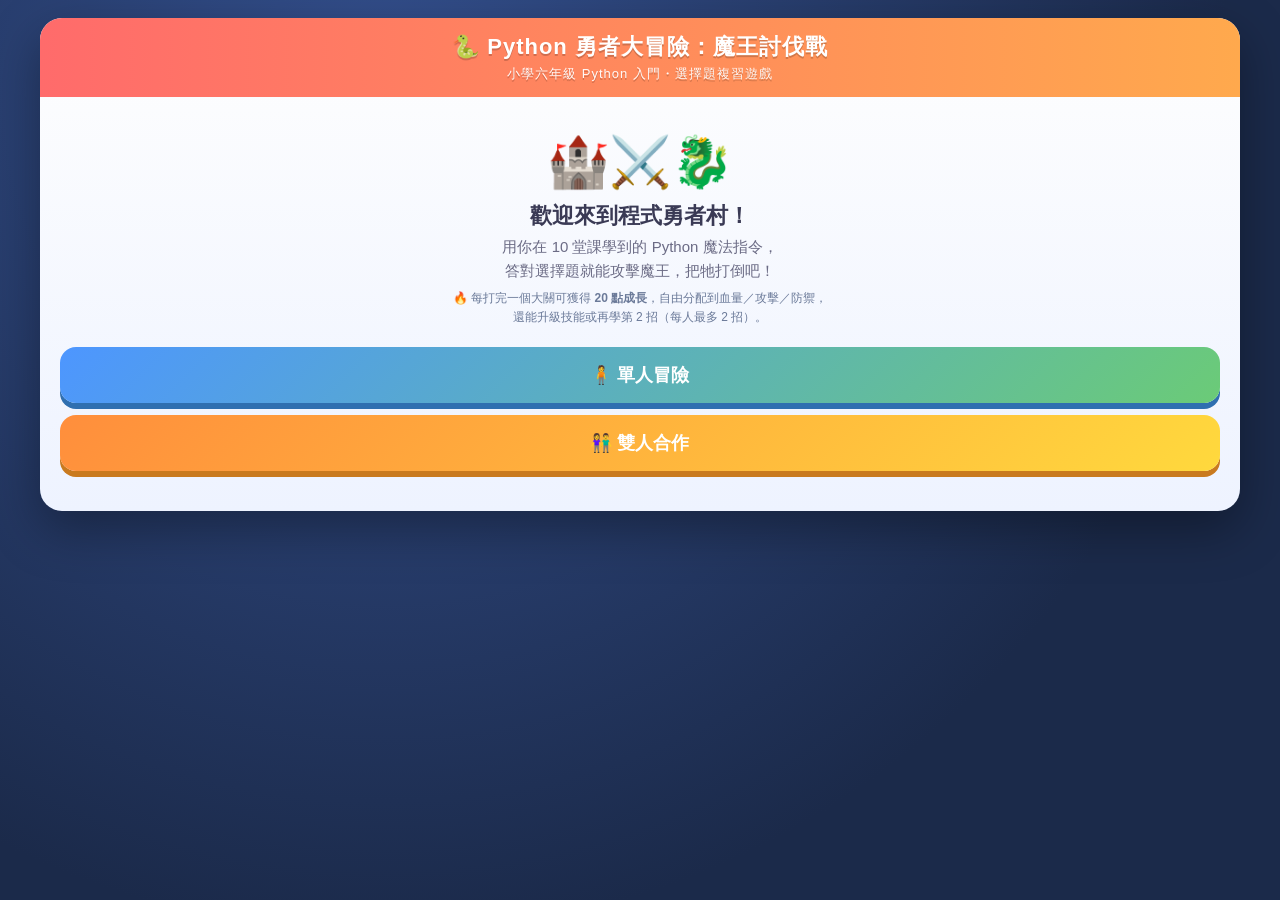
==== commit 3c1d7fdc: "Add files via upload" ====
--- a/pythonlock.html
+++ b/pythonlock.html
@@ -292,9 +292,9 @@
 .coop-who{ font-weight:bold; }
 .coop-who.who-down{ color:#c0392b; }
 .q-disabled{ opacity:.55; }
-/* 橫屏空間較寬時，兩個作答區左右並排 */
+/* 橫屏空間較寬時，兩個作答區左右並排（只在雙人 coop-mode 生效，單人維持整行） */
 @media (orientation: landscape) and (min-width: 820px){
-  #questions-area{ display:grid; grid-template-columns:1fr 1fr; gap:10px; align-items:start; }
+  #questions-area.coop-mode{ display:grid; grid-template-columns:1fr 1fr; gap:10px; align-items:start; }
 }
 
 /* ---------- 單人作答區放大（僅單人；雙人 .coop-q 不受影響，維持原尺寸） ----------
@@ -347,6 +347,48 @@
   border-radius:8px; padding:4px 7px; font-size: clamp(8px, 1.35vh, 10px); font-weight:bold; color:#9a6b00;
   margin-bottom:6px; line-height:1.35;
 }
+.lu-row.lu-down{ background:#fdeaea; border-color:#e8a0a0; color:#a33; }
+
+/* ---------- 通關成長畫面 ---------- */
+.growth-box{
+  width:100%; max-width: 430px; margin:0 auto; padding: 2px;
+  max-height: calc(100dvh - 80px); overflow:auto;
+}
+.growth-sub{ font-size: clamp(9px,1.4vh,11px); color:#666; margin-bottom:6px; line-height:1.4; }
+.gcard{ background:#f7f9ff; border:2px solid #d5e0f5; border-radius:12px; padding:7px 8px; margin-bottom:7px; }
+.ghead{ display:flex; align-items:center; gap:6px; font-size: clamp(10px,1.55vh,12px); font-weight:bold; color:#2c4a7c; }
+.ghead svg{ width:26px; height:26px; }
+.ghead .glv{ font-weight:normal; color:#7a86a3; }
+.grow-points{ font-size: clamp(10px,1.5vh,12px); font-weight:bold; color:#b8860b; margin:3px 0 4px; }
+.grow-row{ display:flex; align-items:center; gap:6px; margin:4px 0; font-size: clamp(10px,1.5vh,12px); }
+.grow-row .glabel{ flex:1; text-align:left; color:#333; }
+.gstep{ width:26px; height:26px; border:none; border-radius:8px; background:#4a90d9; color:#fff;
+  font-weight:bold; font-size:15px; cursor:pointer; box-shadow:0 2px 0 #2f6bb0; font-family:inherit; }
+.gstep:active{ transform:translateY(2px); box-shadow:0 0 0 #2f6bb0; }
+.gstep:disabled{ background:#c8d2e0; box-shadow:none; cursor:not-allowed; }
+.gval{ min-width:26px; text-align:center; font-weight:bold; color:#1d7a45; }
+.gtotal{ font-size: clamp(9px,1.35vh,11px); color:#556; background:#eef3fb; border-radius:8px; padding:4px 6px; margin-top:5px; line-height:1.4; }
+.gskill{ margin-top:6px; border-top:1px dashed #cfd9ea; padding-top:5px; }
+.gskill-t{ font-size: clamp(9px,1.4vh,11px); font-weight:bold; color:#7a5ac0; margin-bottom:3px; }
+.gsk{ display:flex; align-items:center; gap:6px; margin:3px 0; font-size: clamp(9px,1.4vh,11px); color:#333; }
+.gsk .gname{ flex:1; text-align:left; line-height:1.25; }
+.gbtn{ border:none; border-radius:8px; padding:4px 8px; font-size: clamp(9px,1.35vh,11px); font-weight:bold;
+  color:#fff; background:#8e5cf7; cursor:pointer; box-shadow:0 2px 0 #6b3fd1; font-family:inherit; }
+.gbtn:active{ transform:translateY(2px); box-shadow:0 0 0 #6b3fd1; }
+.gbtn:disabled{ background:#c9bfe4; box-shadow:none; cursor:not-allowed; }
+.gbtn.done{ background:#9aa0a8; box-shadow:none; }
+.growth-hint{ font-size: clamp(9px,1.35vh,11px); color:#b3261e; min-height:14px; margin:2px 0 6px; }
+#screen-growth .menu-btn{ padding: clamp(7px,1.2vh,10px); font-size: clamp(11px,1.6vh,13px);
+  margin:4px 0; border-radius:10px; box-shadow:0 2px 0 rgba(0,0,0,.22); }
+#screen-growth .menu-btn:disabled{ filter:grayscale(.6); opacity:.55; cursor:not-allowed; }
+
+/* 技能按鈕（每人最多 2 招，橫向並排） */
+.skill-row{ display:flex; gap:5px; margin-top:4px; }
+.skill-row .skill-btn{ width:auto; flex:1 1 0; min-width:0; padding:7px 3px; font-size:11px; line-height:1.2; margin-top:0; }
+.sk-lv{ font-size:9px; opacity:.9; margin-left:3px; }
+/* 雙人時已被選走的職業 */
+.class-card.taken{ opacity:.45; filter:grayscale(.7); cursor:not-allowed; }
+.class-taken{ font-size:10px; color:#c0392b; margin-top:4px; font-weight:bold; }
 
 /* 浮動傷害 */
 .float-dmg{
@@ -448,20 +490,30 @@
 
   #battle-layout{
     display:grid;
-    /* 橫屏：作答區放「下面」——戰場(上) : 作答區(下) = 1:1，單人/雙人皆同 */
-    grid-template-rows: 1fr 1fr;
-    gap:14px;
-    height: calc(100dvh - 190px);
+    /* 橫屏：作答區放「下面」——戰場(上) : 作答區(下) = 1:2，單人/雙人皆同 */
+    grid-template-rows: 1fr 2fr;
+    gap:12px;
+    height: calc(100dvh - 190px);   /* 實際高度由 fitBattle() 依可用空間校正 */
   }
-  #battle-field{ display:flex; flex-direction:column; gap:10px; min-height:0; overflow:auto; }
-  #battle-question{ min-height:0; overflow:auto; display:flex; flex-direction:column; align-items:center; }
+  #battle-field{ display:flex; flex-direction:column; gap:8px; min-height:0; overflow:hidden; }
+  #scene-fit{ flex:0 0 auto; }   /* 不壓縮：內容由 fitBattleScene() 等比縮小 */
+  #battle-question{ min-height:0; overflow:hidden; display:flex; flex-direction:column; align-items:center; justify-content:center; }
   #battle-question > #questions-area{ align-self:start; width:100%; }
   #boss-area{ padding:14px 12px; }
   .boss-sprite svg{ width:96px; height:96px; }
+  .battle-scene{ padding:8px 10px 10px; }
   #boss-name{ font-size:20px; margin:4px 0 8px; }
   #players-panel{ gap:10px; }
   .player-card{ min-width:0; }
   .player-sprite svg{ width:64px; height:64px; }
+  /* 橫屏高度有限：戰鬥卡壓縮，讓「最多 2 招技能」的按鈕也放得下 */
+  .battle-scene .player-card{ padding:6px 7px 5px; }
+  .battle-scene .player-sprite svg{ width:44px; height:44px; }
+  .battle-scene .player-name{ font-size:12px; margin:0 0 3px; }
+  .battle-scene .player-atk{ font-size:11px; margin-top:3px; }
+  .battle-scene .energy-wrap{ margin:3px 0 2px; }
+  .battle-scene .skill-row{ margin-top:3px; }
+  .battle-scene .skill-row .skill-btn{ padding:5px 2px; font-size:10px; }
   #options{ gap:12px; }
   .option-btn{ padding:13px 15px; font-size:16px; }
   #q-text{ font-size:19px; }
@@ -473,19 +525,44 @@
   /* 更寬螢幕：整體再放大一階 */
   @media (min-width: 900px){
     #app{ max-width: 1200px; }
-    .boss-sprite svg{ width:120px; height:120px; }
+    .boss-sprite svg{ width:100px; height:100px; }
     .player-sprite svg{ width:76px; height:76px; }
     #q-text{ font-size:21px; }
     #options .option-btn{ padding:15px 17px; font-size:17px; }
   }
 
-  /* 作答區緊湊化：在 1:1 下半部即可完整顯示，不需內部捲動（單人/雙人皆同） */
-  #questions-area .q-box:not(.coop-q){ padding:12px; min-height:0; }
-  #q-text{ font-size:16px; line-height:1.45; }
-  #options{ gap:6px; margin-top:8px; }
-  #options .option-btn{ padding:8px 11px; font-size:14px; gap:9px; border-radius:12px; }
-  #options .opt-letter{ width:26px; height:26px; font-size:13px; }
-  #feedback{ margin-top:8px; padding:7px 9px; font-size:12px; line-height:1.45; }
+  /* 作答區佔 2/3 高度，字型放大；內容若仍超出，fitAnswerArea() 會自動等比縮小 */
+  #questions-area .q-box:not(.coop-q){ padding:14px 16px; min-height:0; }
+  #q-text{ font-size:20px; line-height:1.55; }
+  #options{ gap:9px; margin-top:10px; }
+  #options .option-btn{ padding:10px 13px; font-size:16px; gap:11px; border-radius:12px; }
+  #options .opt-letter{ width:29px; height:29px; font-size:14.5px; }
+  #feedback{ margin-top:8px; padding:8px 10px; font-size:13px; line-height:1.45; }
+  #questions-area .q-meta{ font-size:12px; }
+
+  /* 單人橫屏：題目（左）／選項（右）左右分欄，善用寬度；雙人 coop-q 完全不變 */
+  #questions-area .q-box.solo-q{
+    display:grid;
+    grid-template-columns: 0.9fr 1.1fr;
+    grid-template-areas:
+      "meta meta"
+      "text opts"
+      "fb   fb";
+    column-gap:22px; row-gap:8px;
+    align-items:start;
+    width:100%;
+    padding:12px 14px;
+  }
+  #questions-area .q-box.solo-q .q-meta{ grid-area:meta; }
+  /* 左欄只有題目，空間充裕 → 題目字型可以放大很多 */
+  #questions-area .q-box.solo-q #q-text{ grid-area:text; font-size:24px; line-height:1.6; }
+  /* 右欄選項：略收窄內距，讓 4 個選項在 2/3 高度內不需捲動 */
+  #questions-area .q-box.solo-q #options{ grid-area:opts; margin-top:0; gap:7px; }
+  #questions-area .q-box.solo-q #options .option-btn{ padding:7px 12px; font-size:15.5px; gap:10px; }
+  #questions-area .q-box.solo-q #options .opt-letter{ width:26px; height:26px; font-size:13.5px; }
+  #questions-area .q-box.solo-q #feedback{ grid-area:fb; margin-top:0; }
+  #questions-area .q-box.solo-q #feedback:empty{ display:none; }
+
   /* 雙人作答面板同步緊湊 */
   .coop-q .q-text{ font-size:13px; line-height:1.4; }
   .coop-q .options{ gap:5px; margin-top:6px; }
@@ -499,9 +576,9 @@
   .screen{ padding:10px 12px 14px; }
   .app-header{ padding:8px 10px; font-size:18px; }
   .app-header small{ font-size:11px; }
-  #battle-layout{ gap:10px; height:auto; grid-template-rows:auto auto; }
-  #battle-field{ overflow:visible; }
-  #battle-question{ overflow:visible; }
+  #battle-layout{ gap:10px; height:calc(100dvh - 150px); grid-template-rows:1fr 2fr; }
+  #battle-field{ overflow:hidden; }
+  #battle-question{ overflow:hidden; }
   #boss-area{ padding:8px; }
   .boss-sprite svg{ width:62px; height:62px; }
   #boss-name{ font-size:15px; margin:2px 0 4px; }
@@ -523,13 +600,13 @@
   .battle-scene{ padding:8px 10px 10px; }
   .vs-badge{ width:40px; height:40px; font-size:16px; }
   .battle-scene #players-panel{ flex-direction:row; }
-  /* 矮橫屏：單人作答區回歸緊湊，避免超出一個畫面 */
-  #questions-area .q-box:not(.coop-q){ padding:12px; min-height:0; display:block; }
-  #q-text{ font-size:15px; line-height:1.4; }
+  /* 矮橫屏：作答區仍是 2/3 高度，字型略小但保留左右分欄（單人） */
+  #questions-area .q-box:not(.coop-q){ padding:12px 14px; min-height:0; }
+  #q-text{ font-size:18px; line-height:1.5; }
   #options{ gap:8px; margin-top:10px; }
-  #options .option-btn{ padding:10px 12px; font-size:14px; }
-  #options .opt-letter{ width:26px; height:26px; font-size:14px; }
-  #feedback{ font-size:13px; padding:8px 10px; margin-top:8px; }
+  #options .option-btn{ padding:9px 12px; font-size:15px; }
+  #options .opt-letter{ width:27px; height:27px; font-size:13.5px; }
+  #feedback{ font-size:12.5px; padding:7px 9px; margin-top:7px; }
 }
 
 /* 直屏窄手機（原本的 520 斷點仍保留，並補強題目可讀性） */
@@ -560,6 +637,7 @@
       <div class="big">🏰⚔️🐉</div>
       <h2>歡迎來到程式勇者村！</h2>
       <p>用你在 10 堂課學到的 Python 魔法指令，<br>答對選擇題就能攻擊魔王，把牠打倒吧！</p>
+      <p style="font-size:12px;color:#6b7a99;margin-top:6px;">🔥 每打完一個大關可獲得 <b>20 點成長</b>，自由分配到血量／攻擊／防禦，<br>還能升級技能或再學第 2 招（每人最多 2 招）。</p>
     </div>
     <button class="menu-btn" onclick="selectMode('solo')">🧍 單人冒險</button>
     <button class="menu-btn alt" onclick="selectMode('coop')">👫 雙人合作</button>
@@ -578,7 +656,7 @@
   <!-- 階段選擇 -->
   <section id="screen-stage" class="screen">
     <div class="section-title">選擇挑戰的階段</div>
-    <div class="section-sub">題目對應 10 堂課（print → 變數 → 運算 → if → 迴圈 → 清單 → turtle → 專題），由易到難分成 4 個階段<br>🔥 第 4 階段「煉獄級」最難：巢狀迴圈、清單切片、字串方法、f-string、多步驟程式追蹤</div>
+    <div class="section-sub">每 2 堂課一個階段，共 5 個基礎階段（print → 變數 → 運算 → if → 迴圈 → 清單 → turtle → 專題）<br>🔥 最後再加第 6 階段「終極試煉」：10 堂課全部內容混合，題目最難、最需要多步驟思考</div>
     <div class="section-sub" id="stage-progress" style="font-weight:bold;color:#8e44ad;"></div>
     <div class="card-grid" id="stage-cards"></div>
     <div style="text-align:center;margin-top:14px;">
@@ -595,6 +673,7 @@
 
     <div id="battle-layout">
       <div id="battle-field">
+        <div id="scene-fit">
         <div class="battle-scene">
           <div id="players-panel"></div>
 
@@ -611,6 +690,7 @@
             <div class="boss-hp-label">魔王血量（打掉就勝利！）</div>
           </div>
         </div>
+        </div>
 
         <div id="skill-banner"></div>
       </div>
@@ -633,7 +713,7 @@
     </div>
   </section>
 
-  <!-- 打敗魔王・升級畫面 -->
+  <!-- 打敗魔王・前往下一隻 -->
   <section id="screen-levelup" class="screen">
     <div class="result-box">
       <div class="result-title win" id="levelup-title"></div>
@@ -642,6 +722,17 @@
       <div id="levelup-next" class="lu-next"></div>
       <button class="menu-btn" onclick="nextBoss()">⚔️ 挑戰下一隻魔王</button>
       <button class="menu-btn" onclick="backHome()" style="background:linear-gradient(135deg,#95a5c6,#b6c0db);box-shadow:0 6px 0 #6b748f;">🏠 回到首頁</button>
+    </div>
+  </section>
+
+  <!-- 通關成長：分配 20 點素質 + 技能升級／學習 -->
+  <section id="screen-growth" class="screen">
+    <div class="growth-box">
+      <div class="result-title win" id="growth-title">🎊 大關通關！角色成長</div>
+      <div class="growth-sub" id="growth-sub"></div>
+      <div id="growth-cards"></div>
+      <div class="growth-hint" id="growth-hint"></div>
+      <button class="menu-btn" id="growth-confirm" onclick="confirmGrowth()">✅ 完成成長，繼續冒險</button>
     </div>
   </section>
 
@@ -948,6 +1039,100 @@
       <rect x="56" y="96" width="8" height="12" rx="3" fill="#c0392b"/>
     </svg>`,
   ],
+  /* ---------- 第 5 階段：算數森林（運算・if） ---------- */
+  5: [
+    /* 算盤妖 */
+    `<svg viewBox="0 0 120 120" xmlns="http://www.w3.org/2000/svg">
+      ${GROUND}
+      <ellipse cx="60" cy="64" rx="30" ry="30" fill="#7bc96f" stroke="#3f9e2e" stroke-width="3"/>
+      <rect x="40" y="50" width="40" height="10" rx="4" fill="#eaffd6" stroke="#3f9e2e" stroke-width="2"/>
+      <rect x="40" y="70" width="40" height="10" rx="4" fill="#eaffd6" stroke="#3f9e2e" stroke-width="2"/>
+      <circle cx="48" cy="55" r="3" fill="#3f9e2e"/><circle cx="60" cy="55" r="3" fill="#3f9e2e"/><circle cx="72" cy="55" r="3" fill="#3f9e2e"/>
+      <circle cx="48" cy="75" r="3" fill="#3f9e2e"/><circle cx="60" cy="75" r="3" fill="#3f9e2e"/><circle cx="72" cy="75" r="3" fill="#3f9e2e"/>
+      <circle cx="50" cy="40" r="5" fill="#223"/><circle cx="70" cy="40" r="5" fill="#223"/>
+      <path d="M54 44 q6 6 12 0" stroke="#223" stroke-width="3" fill="none"/>
+    </svg>`,
+    /* 符號鬼 */
+    `<svg viewBox="0 0 120 120" xmlns="http://www.w3.org/2000/svg">
+      ${GROUND}
+      <path d="M36 70 Q36 30 60 30 Q84 30 84 70 L84 100 L74 92 L64 100 L54 92 L44 100 L36 92 Z" fill="#9be7c4" stroke="#3aa882" stroke-width="3"/>
+      <circle cx="50" cy="58" r="5" fill="#223"/><circle cx="70" cy="58" r="5" fill="#223"/>
+      <text x="48" y="80" font-size="16" fill="#1b6b4f" font-family="monospace">+-</text>
+      <text x="66" y="80" font-size="16" fill="#1b6b4f" font-family="monospace">×÷</text>
+    </svg>`,
+    /* 判斷魔 */
+    `<svg viewBox="0 0 120 120" xmlns="http://www.w3.org/2000/svg">
+      ${GROUND}
+      <path d="M40 64 Q40 34 60 34 Q80 34 80 64 Q80 96 60 96 Q40 96 40 64 Z" fill="#9b8cff" stroke="#5b4aa0" stroke-width="3"/>
+      <path d="M44 38 l-6 -16 l12 6 Z M76 38 l6 -16 l-12 6 Z" fill="#5b4aa0"/>
+      <circle cx="52" cy="60" r="5" fill="#fff"/><circle cx="68" cy="60" r="5" fill="#fff"/>
+      <circle cx="52" cy="61" r="2.5" fill="#311"/><circle cx="68" cy="61" r="2.5" fill="#311"/>
+      <text x="54" y="86" font-size="22" fill="#3a2f6b" font-family="monospace">?</text>
+    </svg>`,
+    /* 邏輯獸 */
+    `<svg viewBox="0 0 120 120" xmlns="http://www.w3.org/2000/svg">
+      ${GROUND}
+      <path d="M38 66 Q38 38 60 36 Q82 38 82 66 Q82 94 60 94 Q38 94 38 66 Z" fill="#ffb066" stroke="#c8742a" stroke-width="3"/>
+      <path d="M40 44 l-10 -10 l8 14 Z M80 44 l10 -10 l-8 14 Z" fill="#ffb066" stroke="#c8742a" stroke-width="3"/>
+      <circle cx="52" cy="62" r="5" fill="#223"/><circle cx="68" cy="62" r="5" fill="#223"/>
+      <text x="46" y="84" font-size="11" fill="#7a3d10" font-family="monospace">AND</text>
+      <text x="62" y="84" font-size="11" fill="#7a3d10" font-family="monospace">OR</text>
+    </svg>`,
+    /* 森林賢者 */
+    `<svg viewBox="0 0 120 120" xmlns="http://www.w3.org/2000/svg">
+      ${GROUND}
+      <rect x="52" y="64" width="16" height="34" rx="6" fill="#8a5a2b" stroke="#5e3b18" stroke-width="3"/>
+      <circle cx="60" cy="48" r="26" fill="#5fae4f" stroke="#2f7a2f" stroke-width="3"/>
+      <circle cx="60" cy="48" r="14" fill="#7bc96f"/>
+      <circle cx="52" cy="46" r="4" fill="#223"/><circle cx="68" cy="46" r="4" fill="#223"/>
+      <path d="M54 56 q6 6 12 0" stroke="#223" stroke-width="3" fill="none"/>
+    </svg>`,
+  ],
+  /* ---------- 第 6 階段：迴圈洞窟（while・列表） ---------- */
+  6: [
+    /* 迴圈幽靈 */
+    `<svg viewBox="0 0 120 120" xmlns="http://www.w3.org/2000/svg">
+      ${GROUND}
+      <path d="M36 70 Q36 28 60 28 Q84 28 84 70 L84 100 L74 92 L64 100 L54 92 L44 100 L36 92 Z" fill="#b9a7ff" stroke="#6b4fb0" stroke-width="3"/>
+      <circle cx="50" cy="58" r="5" fill="#223"/><circle cx="70" cy="58" r="5" fill="#223"/>
+      <path d="M60 42 a12 12 0 1 1 -0.1 0 M60 42 l5 -5 M60 42 l-5 5" stroke="#4a2f8a" stroke-width="3" fill="none" stroke-linecap="round"/>
+    </svg>`,
+    /* 計數妖 */
+    `<svg viewBox="0 0 120 120" xmlns="http://www.w3.org/2000/svg">
+      ${GROUND}
+      <ellipse cx="60" cy="64" rx="28" ry="30" fill="#6fa8dc" stroke="#3d6aa0" stroke-width="3"/>
+      <path d="M44 42 l-6 -14 l12 6 Z M76 42 l6 -14 l-12 6 Z" fill="#3d6aa0"/>
+      <circle cx="52" cy="60" r="5" fill="#223"/><circle cx="68" cy="60" r="5" fill="#223"/>
+      <text x="48" y="86" font-size="18" fill="#fff" font-family="monospace">123</text>
+    </svg>`,
+    /* 清單術士 */
+    `<svg viewBox="0 0 120 120" xmlns="http://www.w3.org/2000/svg">
+      ${GROUND}
+      <path d="M40 40 Q60 22 80 40 L80 96 L40 96 Z" fill="#8e7cc3" stroke="#5b4a91" stroke-width="3"/>
+      <rect x="84" y="44" width="6" height="56" rx="3" fill="#b9a7ff" stroke="#5b4a91" stroke-width="2"/>
+      <circle cx="54" cy="54" r="4" fill="#fff"/><circle cx="66" cy="54" r="4" fill="#fff"/>
+      <rect x="48" y="66" width="24" height="4" rx="2" fill="#e9e2ff"/>
+      <rect x="48" y="74" width="20" height="4" rx="2" fill="#e9e2ff"/>
+      <rect x="48" y="82" width="24" height="4" rx="2" fill="#e9e2ff"/>
+    </svg>`,
+    /* 索引魔 */
+    `<svg viewBox="0 0 120 120" xmlns="http://www.w3.org/2000/svg">
+      ${GROUND}
+      <path d="M36 64 Q36 36 60 36 Q84 36 84 64 Q84 96 60 96 Q36 96 36 64 Z" fill="#7b6bd0" stroke="#483a9e" stroke-width="3"/>
+      <path d="M44 40 l-4 -16 l10 8 Z M76 40 l4 -16 l-10 8 Z" fill="#483a9e"/>
+      <circle cx="52" cy="62" r="5" fill="#ffd93d"/><circle cx="68" cy="62" r="5" fill="#ffd93d"/>
+      <text x="46" y="86" font-size="13" fill="#fff" font-family="monospace">[0]</text>
+      <text x="62" y="86" font-size="13" fill="#fff" font-family="monospace">[1]</text>
+    </svg>`,
+    /* 洞窟吞噬者 */
+    `<svg viewBox="0 0 120 120" xmlns="http://www.w3.org/2000/svg">
+      ${GROUND}
+      <path d="M28 70 Q28 38 60 38 Q92 38 92 70 Q92 96 60 96 Q28 96 28 70 Z" fill="#5a4b8a" stroke="#2e2350" stroke-width="3"/>
+      <ellipse cx="60" cy="64" rx="26" ry="18" fill="#1b1330"/>
+      <path d="M40 62 l6 8 l6 -8 l6 8 l6 -8 l6 8 l6 -8 l6 8" fill="#fff" stroke="#2e2350" stroke-width="1"/>
+      <circle cx="48" cy="52" r="4" fill="#ffd93d"/><circle cx="72" cy="52" r="4" fill="#ffd93d"/>
+    </svg>`,
+  ],
 };
 
 </script>
@@ -993,71 +1178,131 @@
   return t.replace(/&/g,'&amp;').replace(/</g,'&lt;').replace(/>/g,'&gt;');
 }
 
-/* ---------- 職業資料（名稱與職業相關 + 主動技能） ---------- */
+/* ---------- 技能庫（每個技能 3 級；每個角色最多 2 招，且各角色技能不重複） ----------
+   type 決定戰鬥中的實際效果：
+   wall 擋傷 / blood 獻血增傷 / burn 灼燒 / heal 自我治療 /
+   pierce 破甲無視護盾 / stun 震懾（魔王無法反擊）/ drain 吸血
+*/
+const SKILL_LEVEL_MAX = 3;
+const SKILLS = {
+  wall: {
+    id:'wall', name:'盾牆守護', icon:'🛡️', type:'wall',
+    brief:'擋下下一次傷害',
+    text: lv => `展開護盾，抵擋下一次答錯受到的傷害${lv>=2?'，並反彈 50% 傷害給魔王':''}${lv>=3?'（可連續抵擋 2 次）':''}`,
+  },
+  blood: {
+    id:'blood', name:'獻血狂斬', icon:'🩸', type:'blood',
+    brief:'扣血換取重擊',
+    text: lv => `立即消耗自身 10% 最大血量（不會致死），下一題答對造成 ×${[2,2.5,3][lv-1]} 傷害`,
+  },
+  burn: {
+    id:'burn', name:'烈焰灼燒', icon:'🔥', type:'burn',
+    brief:'點燃魔王持續燒傷',
+    text: lv => `下一題答對後點燃魔王 2 回合，每回合額外 ${[8,12,16][lv-1]} 點傷害（無視護盾）`,
+  },
+  heal: {
+    id:'heal', name:'聖光治癒', icon:'🌟', type:'heal',
+    brief:'回復自身 30% 血量',
+    text: lv => `回復自己最大血量的 30%（不治療隊友、不能復活任何人）${lv>=2?`，並額外回復 ${lv-1} 點能量`:''}`,
+  },
+  pierce: {
+    id:'pierce', name:'破甲重擊', icon:'⚡', type:'pierce',
+    brief:'無視護盾＋增傷',
+    text: lv => `下一題無視魔王護盾，傷害 +${[20,35,50][lv-1]}%`,
+  },
+  stun: {
+    id:'stun', name:'震懾之擊', icon:'💫', type:'stun',
+    brief:'讓魔王無法反擊',
+    text: lv => `下一題魔王無法反擊（答錯也不受傷）${lv>=2?'，且該題傷害 +25%':''}${lv>=3?'，該題魔王也無法施放技能':''}`,
+  },
+  drain: {
+    id:'drain', name:'汲血之刃', icon:'🧛', type:'drain',
+    brief:'攻擊同時吸血',
+    text: lv => `下一題答對時，回復造成傷害的 ${[40,55,70][lv-1]}% 血量`,
+  },
+};
+/* 只能靠「通關成長」學會的技能（四職業的基礎技能不會互相學習，確保角色技能不重複） */
+const LEARNABLE = ['pierce','stun','drain'];
+function skillLvText(id, lv){ return SKILLS[id] ? SKILLS[id].text(lv) : ''; }
+
+/* ---------- 職業資料（每個職業的基礎技能都不同） ---------- */
 const CLASSES = {
-  knight:  { key:'knight',  name:'鐵壁騎士', hp:120, atk:18, def:3,
-             hpGain:22, atkGain:4, defGain:3, color:'#4a90d9',
-             skillName:'盾牆守護', skillEffect:'block',
-             skillDesc:'下一題答錯也不會受傷（擋下攻擊）',
-             passive:'被攻擊受到的傷害減半；升級時血量與防禦成長最高' },
-  warrior: { key:'warrior', name:'狂戰勇士', hp:90,  atk:24, def:1,
-             hpGain:18, atkGain:7, defGain:1, color:'#e74c3c',
-             skillName:'狂暴斬', skillEffect:'crit2',
-             skillDesc:'下一題答對造成 2 倍傷害',
-             passive:'攻擊成長最快：每次升級攻擊力大幅提升' },
-  mage:    { key:'mage',    name:'炎爆法師', hp:70,  atk:28, def:1,
-             hpGain:14, atkGain:8, defGain:1, color:'#e67e22',
-             skillName:'炎爆術', skillEffect:'crit3',
-             skillDesc:'下一題答對造成 3 倍傷害',
-             passive:'爆發型：攻擊最高、升級更猛，但血量較少' },
-  sage:    { key:'sage',    name:'聖輝賢者', hp:100, atk:20, def:2,
-             hpGain:20, atkGain:4, defGain:2, color:'#27ae60',
-             skillName:'聖光治癒', skillEffect:'healSelf30',
-             skillDesc:'只回復自己「目前最大血量的 30%」（牧師不治療隊友，也不能復活任何人）',
-             passive:'每答對數題回血；升級後回得更多更頻繁' },
+  knight:  { key:'knight',  name:'鐵壁騎士', hp:120, atk:18, def:3, color:'#4a90d9',
+             skill:'wall',
+             passive:'天生防禦高：被攻擊傷害減半' },
+  warrior: { key:'warrior', name:'狂戰勇士', hp:90,  atk:24, def:1, color:'#e74c3c',
+             skill:'blood',
+             passive:'攻擊力最高：以血量換取爆發傷害' },
+  mage:    { key:'mage',    name:'炎爆法師', hp:70,  atk:28, def:1, color:'#e67e22',
+             skill:'burn',
+             passive:'爆發型：攻擊最高但血量最少，擅長持續灼燒' },
+  sage:    { key:'sage',    name:'聖輝賢者', hp:100, atk:20, def:2, color:'#27ae60',
+             skill:'heal',
+             passive:'每答對 4 題自動回復少許自身血量（不治療隊友）' },
 };
 
 /* ---------- 階段 / 魔王（每階段 5 隻，血量一隻比一隻多） ---------- */
 const STAGES = {
+  /* ---------- 每兩堂課合為一個階段（共 5 個基礎階段），最後再加 1 個終極挑戰 ---------- */
   1: {
-    id:1, name:'新手村', sub:'入門基礎：print、變數、運算（第 1–3 課）', color:'#7ed957',
+    id:1, name:'新手廣場', sub:'第 1–2 課：print、變數與 input', color:'#7ed957', lessons:[1,2],
     bosses:[
       { name:'史萊姆',     hp:120, atk:12, skill:{ name:'黏液分裂', type:'heal',   power:15, desc:'分裂回復自身血量' } },
-      { name:'蝙蝠精',     hp:165, atk:13, skill:{ name:'超聲波',   type:'aoe',    power:8,  desc:'對全體勇者造成傷害' } },
-      { name:'蘑菇怪',     hp:210, atk:14, skill:{ name:'毒孢子',   type:'aoe',    power:10, desc:'散播毒物，全體受創' } },
+      { name:'蝙蝠精',     hp:160, atk:13, skill:{ name:'超聲波',   type:'aoe',    power:8,  desc:'對全體勇者造成傷害' } },
+      { name:'蘑菇怪',     hp:205, atk:14, skill:{ name:'毒孢子',   type:'aoe',    power:10, desc:'散播毒物，全體受創' } },
       { name:'石龜獸',     hp:255, atk:15, skill:{ name:'龜殼防護', type:'shield', power:25, desc:'展開護盾抵擋傷害' } },
-      { name:'村莊守衛長', hp:300, atk:16, skill:{ name:'守衛號令', type:'buff',   power:4,  desc:'提升自身攻擊力' } },
+      { name:'村莊守衛長', hp:310, atk:16, skill:{ name:'守衛號令', type:'buff',   power:4,  desc:'提升自身攻擊力' } },
     ],
   },
   2: {
-    id:2, name:'迷霧洞窟', sub:'流程控制：if 判斷、for / while 迴圈（第 4–7 課）', color:'#b0a08f',
+    id:2, name:'算數森林', sub:'第 3–4 課：數字運算、if 單向判斷', color:'#37b24d', lessons:[3,4],
     bosses:[
-      { name:'洞窟蝙蝠王', hp:200, atk:15, skill:{ name:'暗影突襲', type:'aoe',    power:12, desc:'突襲全體勇者' } },
-      { name:'毒蛛',       hp:250, atk:16, skill:{ name:'劇毒之咬', type:'aoe',    power:14, desc:'毒液侵襲全體' } },
-      { name:'骷髏兵',     hp:300, atk:17, skill:{ name:'骨之盾',   type:'shield', power:30, desc:'召喚骨盾抵擋傷害' } },
-      { name:'石巨人',     hp:360, atk:18, skill:{ name:'巨石投擲', type:'aoe',    power:16, desc:'投擲巨石重創全體' } },
-      { name:'洞窟魔眼',   hp:420, atk:19, skill:{ name:'凝視強化', type:'buff',   power:5,  desc:'凝視提升攻擊力' } },
+      { name:'算盤妖',   hp:290, atk:14, skill:{ name:'念珠攻擊', type:'aoe',    power:12, desc:'彈射念珠重創全體' } },
+      { name:'符號鬼',   hp:345, atk:15, skill:{ name:'符號亂舞', type:'aoe',    power:14, desc:'拋出 +−×÷ 符號襲擊' } },
+      { name:'判斷魔',   hp:405, atk:16, skill:{ name:'條件之盾', type:'shield', power:30, desc:'以條件展開護盾' } },
+      { name:'邏輯獸',   hp:470, atk:17, skill:{ name:'邏輯強化', type:'buff',   power:5,  desc:'強化自身攻擊力' } },
+      { name:'森林賢者', hp:540, atk:18, skill:{ name:'生息回復', type:'heal',   power:40, desc:'汲取森林之力回血' } },
     ],
   },
   3: {
-    id:3, name:'魔王城', sub:'進階挑戰：清單、turtle 繪圖、綜合專題（第 8–10 課）', color:'#e74c3c',
+    id:3, name:'判斷迷宮', sub:'第 5–6 課：if-else / elif、for 迴圈', color:'#4d96ff', lessons:[5,6],
     bosses:[
-      { name:'火龍兵',   hp:260, atk:18, skill:{ name:'烈焰吐息', type:'aoe',    power:18, desc:'噴出烈焰重創全體' } },
-      { name:'冰巫妖',   hp:330, atk:19, skill:{ name:'寒冰壁壘', type:'shield', power:35, desc:'築起寒冰護盾' } },
-      { name:'暗影騎士', hp:420, atk:20, skill:{ name:'暗影斬',   type:'aoe',    power:20, desc:'暗影斬擊全體' } },
-      { name:'巨型傀儡', hp:510, atk:21, skill:{ name:'鋼鐵修復', type:'heal',   power:40, desc:'修復鋼體回血' } },
-      { name:'Python 大帝', hp:600, atk:22, skill:{ name:'終極代碼', type:'aoe', power:24, desc:'釋放終極代碼重創全體' } },
+      { name:'洞窟蝙蝠王', hp:480, atk:16, skill:{ name:'暗影突襲', type:'aoe',    power:14, desc:'突襲全體勇者' } },
+      { name:'毒蛛',       hp:550, atk:17, skill:{ name:'劇毒之咬', type:'aoe',    power:16, desc:'毒液侵襲全體' } },
+      { name:'骷髏兵',     hp:625, atk:18, skill:{ name:'骨之盾',   type:'shield', power:34, desc:'召喚骨盾抵擋傷害' } },
+      { name:'石巨人',     hp:705, atk:19, skill:{ name:'巨石投擲', type:'aoe',    power:18, desc:'投擲巨石重創全體' } },
+      { name:'洞窟魔眼',   hp:790, atk:20, skill:{ name:'凝視強化', type:'buff',   power:6,  desc:'凝視提升攻擊力' } },
     ],
   },
-  /* ---------- 第 4 階段：煉獄級（最難，題目需要多步驟思考） ---------- */
   4: {
-    id:4, name:'煉獄級', sub:'地獄試煉：巢狀迴圈、清單切片、字串方法、f-string、多步驟追蹤（第 8–10 課進階）', color:'#8e44ad',
+    id:4, name:'迴圈洞窟', sub:'第 7–8 課：while 猜數字、列表（清單）', color:'#e67e22', lessons:[7,8],
     bosses:[
-      { name:'煉獄犬',     hp:380, atk:22, skill:{ name:'地獄火咬', type:'aoe',    power:22, desc:'噴吐地獄火重創全體' } },
-      { name:'熾炎巫師',   hp:470, atk:23, skill:{ name:'炎之壁壘', type:'shield', power:48, desc:'築起炎之護盾抵擋傷害' } },
-      { name:'噬魂鬼王',   hp:570, atk:24, skill:{ name:'噬魂回復', type:'heal',   power:55, desc:'吞噬靈魂修復自身' } },
-      { name:'混沌巨龍',   hp:690, atk:25, skill:{ name:'混沌吐息', type:'aoe',    power:26, desc:'吐出混沌烈焰重創全體' } },
-      { name:'滅世魔尊',   hp:820, atk:27, skill:{ name:'毀滅代碼', type:'aoe',    power:30, desc:'釋放毀滅代碼重創全體' } },
+      { name:'迴圈幽靈',   hp:640,  atk:18, skill:{ name:'無限纏繞', type:'aoe',    power:16, desc:'不斷纏繞重創全體' } },
+      { name:'計數妖',     hp:730,  atk:19, skill:{ name:'計數轟擊', type:'aoe',    power:18, desc:'累積計數一擊轟出' } },
+      { name:'清單術士',   hp:825,  atk:20, skill:{ name:'索引之盾', type:'shield', power:38, desc:'以索引展開護盾' } },
+      { name:'索引魔',     hp:925,  atk:21, skill:{ name:'索引入侵', type:'aoe',    power:20, desc:'入侵索引襲擊全體' } },
+      { name:'洞窟吞噬者', hp:1030, atk:22, skill:{ name:'吞噬回復', type:'heal',   power:48, desc:'吞噬力量修復自身' } },
+    ],
+  },
+  5: {
+    id:5, name:'繪圖王國', sub:'第 9–10 課：turtle 繪圖、綜合小專題', color:'#e74c3c', lessons:[9,10],
+    bosses:[
+      { name:'火龍兵',   hp:820,  atk:20, skill:{ name:'烈焰吐息', type:'aoe',    power:20, desc:'噴出烈焰重創全體' } },
+      { name:'冰巫妖',   hp:930,  atk:21, skill:{ name:'寒冰壁壘', type:'shield', power:42, desc:'築起寒冰護盾' } },
+      { name:'暗影騎士', hp:1045, atk:22, skill:{ name:'暗影斬',   type:'aoe',    power:22, desc:'暗影斬擊全體' } },
+      { name:'巨型傀儡', hp:1165, atk:23, skill:{ name:'鋼鐵修復', type:'heal',   power:50, desc:'修復鋼體回血' } },
+      { name:'Python 大帝', hp:1290, atk:24, skill:{ name:'終極代碼', type:'aoe', power:26, desc:'釋放終極代碼重創全體' } },
+    ],
+  },
+  /* ---------- 終極挑戰：前面全部課程內容混合，題目最難 ---------- */
+  6: {
+    id:6, name:'終極試煉', sub:'終極挑戰：10 堂課全部內容混合・最難', color:'#8e44ad', ultimate:true,
+    bosses:[
+      { name:'煉獄犬',     hp:950,  atk:22, skill:{ name:'地獄火咬', type:'aoe',    power:22, desc:'噴吐地獄火重創全體' } },
+      { name:'熾炎巫師',   hp:1120, atk:24, skill:{ name:'炎之壁壘', type:'shield', power:52, desc:'築起炎之護盾抵擋傷害' } },
+      { name:'噬魂鬼王',   hp:1310, atk:26, skill:{ name:'噬魂回復', type:'heal',   power:60, desc:'吞噬靈魂修復自身' } },
+      { name:'混沌巨龍',   hp:1520, atk:28, skill:{ name:'混沌吐息', type:'aoe',    power:28, desc:'吐出混沌烈焰重創全體' } },
+      { name:'滅世魔尊',   hp:1750, atk:30, skill:{ name:'毀滅代碼', type:'aoe',    power:32, desc:'釋放毀滅代碼重創全體' } },
     ],
   },
 };
@@ -1513,6 +1758,50 @@
     () => ({ lesson:8, q:'想一次在串列 nums 後面加入兩個元素 7 和 8，可以用？',
       options:[`nums.extend([7, 8])`,`nums.add([7, 8])`,`nums.append(7, 8)`,`nums.push(7, 8)`], answer:0,
       explain:'extend() 會把另一個串列的內容逐個接在後面；append() 一次只能加一個。' }),
+
+    /* --- 補強第 5 階段（第 9–10 課）：隨機變化的 turtle / 綜合題，題目更多樣 --- */
+    () => { const d=randint(30,200); return { lesson:9, q:`想讓海龜向前走 ${d} 步並畫線，要用哪一行？`,
+      options:[`turtle.forward(${d})`,`turtle.forward = ${d}`,`turtle.go(${d})`,`turtle.move(${d})`], answer:0,
+      explain:'forward(步數) 讓海龜前進指定步數，移動時會畫出線條。' }; },
+    () => { const ang=pick([30,45,60,90,120]); return { lesson:9, q:`想讓海龜向右轉 ${ang} 度，要用哪一行？`,
+      options:[`turtle.right(${ang})`,`turtle.right = ${ang}`,`turtle.turn(${ang})`,`turtle.rotate(${ang})`], answer:0,
+      explain:'right(角度) 讓海龜向右轉指定角度，right('+ang+') 就是右轉 '+ang+' 度。' }; },
+    () => { const r=randint(20,120); return { lesson:9, q:`想畫一個半徑 ${r} 的圓，要用哪一行？`,
+      options:[`turtle.circle(${r})`,`turtle.circle = ${r}`,`turtle.round(${r})`,`turtle.dot(${r})`], answer:0,
+      explain:'circle(半徑) 會以指定半徑畫圓，circle('+r+') 就是半徑 '+r+' 的圓。' }; },
+    () => { const w=randint(2,10); return { lesson:9, q:`想把畫筆線條粗細設成 ${w}，要用哪一行？`,
+      options:[`turtle.pensize(${w})`,`turtle.width = ${w}`,`turtle.thick(${w})`,`turtle.line(${w})`], answer:0,
+      explain:'pensize(粗細) 設定畫筆寬度，數字越大線越粗。' }; },
+    () => { const c=pick(['red','blue','green','purple','orange']); return { lesson:9, q:`想把畫筆顏色設成 ${c}，要用哪一行？`,
+      options:[`turtle.color("${c}")`,`turtle.color = ${c}`,`turtle.paint(${c})`,`turtle.setcolor = "${c}"`], answer:0,
+      explain:'color("顏色") 設定畫筆顏色，記得顏色名稱要用引號包起來。' }; },
+    () => { const s=pick([3,4,5,6,8,10,12]); const ang=Math.round(360/s); return { lesson:9, q:`用 for 迴圈畫「正 ${s} 邊形」，每次前進後要讓海龜轉幾度？`,
+      options:numOpts(ang,[90, 180, 360-s]), answer:0,
+      explain:'繞一圈是 360 度，正 '+s+' 邊形每個外角 = 360 ÷ '+s+' = '+ang+' 度。' }; },
+    () => { const d=randint(20,80); return { lesson:9, q:`下面程式會讓海龜總共前進多少步？\nfor i in range(3):\n    turtle.forward(${d})`,
+      options:numOpts(d*3,[d, d+3, d*2]), answer:0,
+      explain:'迴圈跑 3 次，每次都前進 '+d+' 步，共 '+d+' × 3 = '+(d*3)+' 步。' }; },
+    () => { const x=randint(-100,100), y=randint(-100,100); return { lesson:9, q:`想讓海龜直接移動到座標 (${x}, ${y})，要用哪一行？`,
+      options:[`turtle.goto(${x}, ${y})`,`turtle.goto(${x} ${y})`,`turtle.move(${x}, ${y})`,`turtle.pos = ${x}, ${y}`], answer:0,
+      explain:'goto(x, y) 把海龜移到指定座標，兩個數字之間用逗號分隔。' }; },
+    () => { const a=randint(1,5), b=randint(a+3,a+8); let s=0; for(let i=a;i<b;i++) s+=i; return { lesson:10, q:`下面程式會印出什麼？\ntotal = 0\nfor i in range(${a}, ${b}):\n    total = total + i\nprint(total)`,
+      options:numOpts(s,[s+b, b-a, a*b]), answer:0,
+      explain:'range('+a+', '+b+') 從 '+a+' 加到 '+(b-1)+'，總和是 '+s+'。' }; },
+    () => { const it=Array.from({length:5},()=>randint(1,20)); const k=randint(8,15); const lit='['+it.join(', ')+']'; const c=it.filter(x=>x>k).length; return { lesson:10, q:`nums = ${lit}，下面程式會印出什麼？\ncount = 0\nfor n in nums:\n    if n > ${k}:\n        count = count + 1\nprint(count)`,
+      options:numOpts(c,[it.length, it.length-c, k]), answer:0,
+      explain:'逐一檢查是否大於 '+k+' 並計數，'+lit+' 中共有 '+c+' 個。' }; },
+    () => { const n=randint(3,5); let p=1; for(let i=1;i<=n;i++) p*=i; return { lesson:10, q:`下面程式會印出什麼？\ntotal = 1\nfor i in range(1, ${n+1}):\n    total = total * i\nprint(total)`,
+      options:numOpts(p,[p+n, n*(n+1)/2, p*2]), answer:0,
+      explain:'total 從 1 開始，依序乘上 1、2、…、'+n+'，結果是 '+p+'。' }; },
+    () => { const n=randint(4,9); let c=0; for(let i=1;i<=n;i++) if(i%2===1) c++; return { lesson:10, q:`下面程式會印出什麼？\ncount = 0\nfor i in range(1, ${n+1}):\n    if i % 2 == 1:\n        count = count + 1\nprint(count)`,
+      options:numOpts(c,[n, n-c, 0]), answer:0,
+      explain:'i % 2 == 1 代表奇數，1 到 '+n+' 中共有 '+c+' 個奇數。' }; },
+    () => { const n=randint(3,7); const arr=[]; for(let i=n;i>=1;i--) arr.push(i); return { lesson:10, q:`下面程式會依序印出什麼？\nfor i in range(${n}, 0, -1):\n    print(i)`,
+      options:[arr.join(', '), `1, 2, ..., ${n}`, `0, 1, ..., ${n}`, `${n}, ${n-1}, ...`], answer:0,
+      explain:'range('+n+', 0, -1) 從 '+n+' 倒數到 1（不含 0）。' }; },
+    () => { const n=randint(3,6); const arr=[]; for(let i=1;i<=n;i++) arr.push(i*i); return { lesson:10, q:`下面程式會印出什麼？\nresult = []\nfor i in range(1, ${n+1}):\n    result.append(i * i)\nprint(result)`,
+      options:[`[${arr.join(', ')}]`, `[${arr.slice(0,-1).join(', ')}]`, `${n*n}`, `[1, 2, 3]`], answer:0,
+      explain:'i 從 1 到 '+n+'，每次把 i×i 加進清單，結果是 ['+arr.join(', ')+']。' }; },
   ],
 
   /* ================= 第 4 階段：煉獄級（最難，需要多步驟思考） ================= */
@@ -1681,6 +1970,18 @@
   ],
 };
 
+/* ---------- 題庫重組：依課程主題歸類，並抽出「終極挑戰」專用題 ---------- */
+/* 每題模板都標註了 lesson（對應 10 堂課）。這裡依 lesson 自動把題目分類到 LESSON_BANK，
+   讓每個基礎階段（各 2 堂課）都能從正確的課程抽題；最難的第 4 組題目則保留給終極挑戰，
+   不會流到前面的階段。 */
+const LESSON_BANK = {};
+for(let l=1; l<=10; l++) LESSON_BANK[l] = [];
+[1,2,3].forEach(k => TEMPLATES[k].forEach(fn => {
+  const probe = fn();                       // 執行一次只是為了讀取 lesson 標籤
+  if(LESSON_BANK[probe.lesson]) LESSON_BANK[probe.lesson].push(fn);
+}));
+const ULT_BANK = TEMPLATES[4];              // 終極挑戰：原最難題庫（多步驟思考、跨全部課程）
+
 const TIME_LIMITS = [15, 13, 11, 9, 8]; // 第 1~5 隻魔王的思考秒數
 
 /* ---------- 遊戲狀態 ---------- */
@@ -1688,9 +1989,13 @@
   mode:'solo', players:[], current:0,
   stage:null, bosses:[], bossIndex:0,
   bossName:'', bossAtk:0, bossMax:0, bossHp:0, bossShield:0,
+  bossBurn:null,           // 灼燒狀態 { dmg, turns }
+  growth:null,             // 通關成長畫面的暫存配點
+  growthSummary:'',        // 成長結果（顯示在通關結果頁）
   questions:[], qIndex:0,
   answered:false, timeLimit:15, timeLeft:15,
   result:false,
+  recentTpl:[],            // 最近出過的題型（函式參考），用來避免「長很像的題目」太常出現
 };
 let timerId = null;
 let usedSigs = new Set();      // 本場遊戲已出過的題目特徵值
@@ -1700,8 +2005,9 @@
 function makePlayer(name, clsKey){
   const c = CLASSES[clsKey];
   return { name, cls:c, level:1, hp:c.hp, maxHp:c.hp, atk:c.atk, def:c.def,
-           correct:0, alive:true, energy:0, pendingSkill:null,
-           healEvery:3, healAmount:15, picked:-1, done:false };
+           skills:[{ id:c.skill, lv:1 }],   // 每人最多 2 招，初始只有職業基礎技能
+           correct:0, alive:true, energy:0, pending:null,
+           picked:-1, done:false };
 }
 function allDown(){ return state.players.every(p=>!p.alive); }
 function nextAlive(idx){
@@ -1712,41 +2018,69 @@
   }
   return idx;
 }
-function levelUp(p){
-  p.level++;
-  p.maxHp += p.cls.hpGain; p.hp = p.maxHp;
-  p.atk += p.cls.atkGain; p.def += p.cls.defGain;
-  p.pendingSkill = null; p.energy = 0;
-  if(p.cls.key==='sage'){ p.healEvery = Math.max(2, p.healEvery-1); p.healAmount += 8; }
-  p.alive = true;
-}
-
-/* ---------- 題目生成（隨機模板，整場遊戲絕不重複） ---------- */
+/* 技能等級查詢（安全版：找不到就當 1 級） */
+function skillOf(p, id){
+  const s = p.skills.find(k=>k.id===id);
+  return s ? s.lv : 0;
+}
+/* 某位玩家「不可以再學」的技能：自己已有的、以及隊友已有的（角色技能不重複） */
+function learnedByAnyone(id, selfIdx){
+  return state.players.some((p,i)=> i!==selfIdx && p.skills.some(s=>s.id===id));
+}
+
+/* ---------- 題目生成（按階段對應的課程抽題；整場遊戲絕不重複、也不讓相似題太常出現） ---------- */
+/* 每個階段依 STAGES[x].lessons 指定對應的課程；終極挑戰用 ULT_BANK（全部課程最難題）。
+   另外用 recentTpl 記住「最近出過的題型（同一個模板函式）」，短期內不重抽同一型，
+   避免一直出現長得很像的題目。 */
+function poolForStage(stageId){
+  const s = STAGES[stageId];
+  if(!s) return ULT_BANK;
+  if(s.ultimate){
+    // 終極挑戰：10 堂課「全部課程」的題目都納入，再加上最難的多步驟題
+    let pool = [];
+    for(let l=1; l<=10; l++) pool = pool.concat(LESSON_BANK[l] || []);
+    return pool.concat(ULT_BANK);
+  }
+  const lessons = s.lessons || [];
+  let pool = [];
+  lessons.forEach(l => { if(LESSON_BANK[l]) pool = pool.concat(LESSON_BANK[l]); });
+  return pool.length ? pool : ULT_BANK;
+}
 function genQuestion(stageId){
-  const pool = TEMPLATES[stageId];
-  for(let attempt=0; attempt<300; attempt++){
-    const q = pick(pool)();
+  const pool = poolForStage(stageId);
+  const recent = state.recentTpl;
+
+  // 挑一個題型：盡量避開「最近 6 題用過的題型」，避免相似題一直出現
+  function drawFn(){
+    let fn = pick(pool), guard = 0;
+    while(guard < 60 && pool.length > recent.length && recent.indexOf(fn) !== -1){
+      fn = pick(pool); guard++;
+    }
+    return fn;
+  }
+  function accept(fn, q){
     const sig = q.q + '|' + q.options.join('|');
-    if(!usedSigs.has(sig)){
-      usedSigs.add(sig); usedSigOrder.push(sig);
-      const opts = q.options.map((t,i)=>({ text:t, correct: i===q.answer }));
-      return { lesson:q.lesson, q:q.q, shuffled:shuffle(opts), explain:q.explain };
-    }
+    if(usedSigs.has(sig)) return null;           // 本場已出過完全相同的題目
+    usedSigs.add(sig); usedSigOrder.push(sig);
+    recent.push(fn); if(recent.length > 6) recent.shift();
+    const opts = q.options.map((t,i)=>({ text:t, correct: i===q.answer }));
+    return { lesson:q.lesson, q:q.q, shuffled:shuffle(opts), explain:q.explain };
   }
-  // 極端情況（題庫接近抽乾）：淘汰「最舊的一半」紀錄再抽，
-  // 讓題目能繼續變化，且仍不會與近期出現過的題目重複。
+
+  for(let attempt=0; attempt<400; attempt++){
+    const fn = drawFn();
+    const r = accept(fn, fn());
+    if(r) return r;
+  }
+  // 極端情況（題庫接近抽乾）：淘汰最舊的一半紀錄再抽，讓題目能繼續變化
   const drop = usedSigOrder.splice(0, Math.floor(usedSigOrder.length/2));
   drop.forEach(s=>usedSigs.delete(s));
-  for(let attempt=0; attempt<200; attempt++){
-    const q = pick(pool)();
-    const sig = q.q + '|' + q.options.join('|');
-    if(!usedSigs.has(sig)){
-      usedSigs.add(sig); usedSigOrder.push(sig);
-      const opts = q.options.map((t,i)=>({ text:t, correct: i===q.answer }));
-      return { lesson:q.lesson, q:q.q, shuffled:shuffle(opts), explain:q.explain };
-    }
+  for(let attempt=0; attempt<300; attempt++){
+    const fn = drawFn();
+    const r = accept(fn, fn());
+    if(r) return r;
   }
-  const q = pick(pool)();
+  const fn = drawFn(); const q = fn();
   const opts = q.options.map((t,i)=>({ text:t, correct: i===q.answer }));
   return { lesson:q.lesson, q:q.q, shuffled:shuffle(opts), explain:q.explain };
 }
@@ -1782,6 +2116,7 @@
   // 之後不論換魔王、換階段或再挑戰一次，都不會出現重複題目。
   usedSigs = new Set();
   usedSigOrder = [];
+  state.recentTpl = [];
   beginClassSelection();
 }
 
@@ -1795,27 +2130,34 @@
   if(state.mode==='coop'){
     if(pickOrder.length===0){
       $('class-title').textContent = '👉 玩家 1 請選擇職業';
-      $('class-sub').textContent = '第一棒先選，選完會輪到玩家 2 選。';
+      $('class-sub').textContent = '四個職業的技能都不一樣，選完會輪到玩家 2 選（兩位不可同職業）。';
     } else {
       const first = CLASSES[pickOrder[0]];
       $('class-title').textContent = '👉 玩家 2 請選擇職業';
-      $('class-sub').textContent = `✅ 玩家 1 已選擇：${first.name}。現在輪到玩家 2！`;
+      $('class-sub').textContent = `✅ 玩家 1 已選擇：${first.name}。請選另一個職業，兩人的技能才不會重複！`;
     }
   } else {
     $('class-title').textContent = '請選擇你的職業';
-    $('class-sub').textContent = '不同職業有不同血量與攻擊力，選一個你喜歡的！';
+    $('class-sub').textContent = '每個職業的技能都不同，選一個你喜歡的！通關一大關後可再學習第 2 招技能。';
   }
-  $('class-cards').innerHTML = Object.values(CLASSES).map(c=>`
-    <button class="class-card" style="--c:${c.color}" onclick="pickClass('${c.key}')">
+  $('class-cards').innerHTML = Object.values(CLASSES).map(c=>{
+    const sk = SKILLS[c.skill];
+    // 雙人時第一位已選的職業不能再選（兩人的技能才不會一樣）
+    const taken = state.mode==='coop' && pickOrder[0]===c.key;
+    return `<button class="class-card ${taken?'taken':''}" style="--c:${c.color}"
+        ${taken?'disabled aria-disabled="true"':''} onclick="pickClass('${c.key}')">
       <div class="class-icon">${CLASS_SVG[c.key]}</div>
       <div class="class-name">${c.name}</div>
       <div class="class-stats">
         <span>❤️ ${c.hp}</span><span>⚔️ ${c.atk}</span><span>🛡️ ${c.def}</span>
       </div>
-      <div class="class-skill"><b>🔥 ${c.skillName}</b>：${c.skillDesc}</div>
-    </button>`).join('');
+      <div class="class-skill"><b>${sk.icon} ${sk.name}</b>：${sk.text(1)}</div>
+      ${taken?'<div class="class-taken">✅ 已有勇者選了這個職業（技能不可重複）</div>':''}
+    </button>`;
+  }).join('');
 }
 function pickClass(clsKey){
+  if(state.mode==='coop' && pickOrder[0]===clsKey) return;  // 雙人不可同職業（技能會重複）
   pickOrder.push(clsKey);
   if(state.mode==='coop' && pickOrder.length<2){
     renderClassScreen();
@@ -1846,7 +2188,7 @@
   return false;
 }
 function resetProgress(){
-  if(!confirm('確定要重置闖關進度嗎？第 2–4 階段會重新鎖住。')) return;
+  if(!confirm('確定要重置闖關進度嗎？第 2–6 階段會重新鎖住。')) return;
   unlockedStage = 1;
   try{ localStorage.removeItem(UNLOCK_KEY); }catch(e){}
   renderStageScreen();
@@ -1887,7 +2229,12 @@
   state.stage = STAGES[id];
   state.bosses = STAGES[id].bosses;
   state.bossIndex = 0;
-  state.players = state.players.map(p => makePlayer(p.name, p.cls.key));
+  state.players = state.players.map(p=>{
+    // 保留角色成長（等級、素質、技能）；只把血量補滿、能量與待發動技能歸零
+    p.hp = p.maxHp; p.alive = true; p.energy = 0; p.pending = null;
+    p.correct = 0; p.picked = -1; p.done = false;
+    return p;
+  });
   state.questions = [];
   state.qIndex = 0;
   state.current = 0;
@@ -1902,6 +2249,7 @@
   state.bossMax = b.hp; state.bossHp = b.hp;
   state.bossAtk = b.atk; state.bossName = b.name;
   state.bossShield = 0;
+  state.bossBurn = null;
   state.timeLimit = TIME_LIMITS[Math.min(index, TIME_LIMITS.length-1)];
   // 注意：這裡「不」重置 usedSigs，去重範圍涵蓋整場遊戲（含所有魔王與階段）
 }
@@ -1920,7 +2268,17 @@
   return [0,1,2].map(k=>`<span class="epip ${k<p.energy?'on':''}"></span>`).join('');
 }
 function skillReady(i,p){
-  return p.alive && p.energy>=3 && !state.answered && (state.mode==='coop' ? true : i===state.current);
+  return p.alive && p.energy>=3 && !state.answered && !p.pending &&
+         (state.mode==='coop' ? true : i===state.current);
+}
+function skillButtonsHtml(i,p){
+  const ready = skillReady(i,p);
+  return p.skills.map((s,si)=>{
+    const def = SKILLS[s.id];
+    return `<button class="skill-btn ${ready?'ready':''}" id="skill-${i}-${si}"
+      onclick="activateSkill(${i},${si})" ${ready?'':'disabled'}
+      title="${escapeHtml(def.text(s.lv))}">${def.icon} ${def.name}<span class="sk-lv">Lv.${s.lv}</span></button>`;
+  }).join('');
 }
 function renderBattle(){
   const s = state.stage;
@@ -1935,12 +2293,11 @@
     <div class="player-card ${(state.mode!=='coop'? i===state.current : p.alive)?'active':''} ${p.alive?'':'down'}" id="player-${i}">
       <div class="player-sprite">${CLASS_SVG[p.cls.key]}</div>
       <div class="player-name">${p.name}（${p.cls.name}）<span class="level-badge">Lv.${p.level}</span></div>
-      <div class="player-skill">🔥 技能：${p.cls.skillName}</div>
       <div class="hp-bar"><div class="hp-fill" id="php-${i}" style="width:${p.hp/p.maxHp*100}%"></div>
         <span class="hp-text" id="phpt-${i}">${p.hp}/${p.maxHp}</span></div>
       <div class="player-atk">⚔️ 攻擊 ${p.atk}　🛡️ 防禦 ${p.def}</div>
       <div class="energy-wrap"><span class="en-label">⚡能量</span><span class="pips" id="pips-${i}">${pipsHtml(p)}</span></div>
-      <button class="skill-btn ${skillReady(i,p)?'ready':''}" id="skill-${i}" onclick="activateSkill(${i})" ${skillReady(i,p)?'':'disabled'}>🔥 ${p.cls.skillName}</button>
+      <div class="skill-row" id="skills-${i}">${skillButtonsHtml(i,p)}</div>
       ${p.alive?'':'<div class="down-tag">😵 昏倒</div>'}
     </div>`).join('');
   renderQuestion();
@@ -1962,19 +2319,54 @@
     }
   });
 }
-/* 作答區自動縮放：測量內容自然高度，若超出所在格子高度則整體縮小，
-   使作答區永遠不需捲動（依畫面大小自動調整比例；單人/雙人皆適用） */
+/* ---------- 版面自適應（橫屏：戰場 1 : 作答區 2） ----------
+   1) fitBattleLayout：把 #battle-layout 的高度對齊「目前剩下的視窗高度」，
+      避免寫死 calc() 在小螢幕上溢出或被裁掉；直屏則維持自然高度。
+   2) fitBattleScene：戰場區內容（角色卡＋魔王）若超出上方 1/3 就等比縮小。
+   3) fitAnswerArea：作答區內容若超出下方 2/3 就等比縮小。
+   三者都只縮不放，任何畫面尺寸都不用捲動。 */
+function isLandscape(){
+  return window.matchMedia('(orientation: landscape)').matches;
+}
+function fitBattleLayout(){
+  const layout = document.getElementById('battle-layout');
+  if(!layout) return;
+  layout.style.height = '';
+  if(!isLandscape()) return;
+  const top = layout.getBoundingClientRect().top + window.scrollY;
+  const scr = layout.closest('.screen');
+  const padB = scr ? (parseFloat(getComputedStyle(scr).paddingBottom) || 0) : 0;
+  const h = Math.floor(window.innerHeight - top - padB - 6);   // 預留下方邊距，避免整頁出現捲軸
+  if(h > 220) layout.style.height = h + 'px';
+}
+function fitBattleScene(){
+  const field = document.getElementById('battle-field');
+  const fit   = document.getElementById('scene-fit');   // 縮放「包覆層」，避免直接縮放會裁切內容的 .battle-scene
+  if(!field || !fit) return;
+  fit.style.zoom = '1';
+  const avail = field.clientHeight;
+  const nat   = fit.getBoundingClientRect().height;
+  if(avail > 0 && nat > avail + 1){
+    fit.style.zoom = String(Math.max(0.35, Math.min(1, avail / nat)));
+  }
+}
 function fitAnswerArea(){
   const box  = document.getElementById('battle-question');
   const area = document.getElementById('questions-area');
   if(!box || !area) return;
   area.style.zoom = '1';                       // 先還原，取得自然高度
-  const avail = box.clientHeight;              // 作答區所在格的高度（橫屏=下半部）
+  const avail = box.clientHeight;              // 作答區所在格的高度（橫屏=下面 2/3）
   const nat   = area.getBoundingClientRect().height;
   if(avail > 0 && nat > avail + 1){
     const s = Math.max(0.4, Math.min(1, avail / nat));   // 只縮不放，最多 0.4
     area.style.zoom = String(s);
   }
+}
+/* 一次做完三層量測（順序有相依性：先定高度，再縮內容） */
+function fitBattle(){
+  fitBattleLayout();
+  fitBattleScene();
+  fitAnswerArea();
 }
 
 function renderQuestion(){
@@ -1984,11 +2376,14 @@
   state.players.forEach(p=>{ p.done = !p.alive; p.picked = -1; });
   const letters = ['A','B','C','D'];
 
+  const area = $('questions-area');
+  area.classList.toggle('coop-mode', state.mode==='coop');
+
   if(state.mode!=='coop'){
-    // 單人：單一題目框（維持原結構與 ID）
+    // 單人：單一題目框（維持原結構與 ID）；solo-q 讓橫屏時可切成左右兩欄
     const q = state.questions[0][state.qIndex];
     $('questions-area').innerHTML = `
-      <div class="q-box">
+      <div class="q-box solo-q">
         <div class="q-meta"><span id="progress">第 ${state.qIndex+1} 題（隨機生成）</span><span id="q-lesson">📚 第 ${q.lesson} 課・${LESSON_TOPICS[q.lesson]}</span></div>
         <div id="q-text">${escapeHtml(q.q).replace(/\n/g,'<br>')}</div>
         <div id="options">${q.shuffled.map((o,i)=>`
@@ -2022,7 +2417,9 @@
   $('skill-banner').classList.remove('show');
   refreshControls();
   startTime();
-  requestAnimationFrame(fitAnswerArea);   // 題目渲染後，依畫面自動縮放作答區
+  // 題目渲染後：先在這一幀量測，再於版面穩定後補量一次（避免字型/圖片載入造成高度變動）
+  requestAnimationFrame(fitBattle);
+  setTimeout(()=>{ if(state.players && state.players.length) fitBattle(); }, 120);
 }
 function updateBars(){
   $('boss-hp-fill').style.width = (state.bossHp/state.bossMax*100)+'%';
@@ -2063,24 +2460,42 @@
   const bar = $('timer-bar'); if(bar) bar.classList.toggle('low', state.timeLeft<=5);
 }
 
-/* ---------- 主動技能（需 3 點能量） ---------- */
-function activateSkill(i){
+/* ---------- 主動技能（需 3 點能量；每個技能各自獨立、依等級強化） ---------- */
+function activateSkill(i, si){
   const p = state.players[i];
-  if(!p.alive || p.energy<3 || state.answered) return;
+  if(!p.alive || p.energy<3 || state.answered || p.pending) return;
+  if(state.mode!=='coop' && i!==state.current) return;
+  const sk = p.skills[si || 0];
+  if(!sk) return;
+  const def = SKILLS[sk.id], lv = sk.lv;
   p.energy = 0;
-  if(p.cls.skillEffect==='healSelf30'){
-    /* 牧師／賢者：只補自己，回復「目前最大血量的 30%」。
-       不碰任何其他玩家 → 隊友不會被治療，倒下的人也不會復活。 */
+
+  if(def.type==='heal'){
+    /* 賢者：只補自己，回復「目前最大血量的 30%」，不治療隊友、不復活任何人 */
     const amount = Math.round(p.maxHp * 0.3);
     const before = p.hp;
     p.hp = Math.min(p.maxHp, p.hp + amount);
     const gained = p.hp - before;
-    showSkillBanner(`🌟 ${p.name} 施放【${p.cls.skillName}】！只回復自身最大血量 30%（+${gained}），無法復活隊友`);
-    if(gained > 0){ floatDamage($('player-'+i), '+'+gained, 'heal'); healFlash(i); }
+    const refund = lv>=2 ? lv-1 : 0;
+    if(refund) p.energy = Math.min(3, refund);
+    showSkillBanner(`🌟 ${p.name} 施放【${def.name} Lv.${lv}】！回復自身最大血量 30%（+${gained}）${refund?`，返還 ${refund} 點能量`:''}，無法復活隊友`);
+    if(gained>0){ floatDamage($('player-'+i), '+'+gained, 'heal'); healFlash(i); }
+    playSound('skill');
+  } else if(def.type==='blood'){
+    const cost = Math.min(Math.max(1, Math.round(p.maxHp*0.10)), Math.max(0, p.hp-1));
+    p.hp = Math.max(1, p.hp - cost);
+    p.pending = { id:'blood', lv };
+    floatDamage($('player-'+i), '🩸-'+cost, 'dmg-player');
+    showSkillBanner(`🩸 ${p.name} 燃燒生命（-${cost} 血），下一題造成 ×${[2,2.5,3][lv-1]} 傷害！`);
+    playSound('skill');
+  } else if(def.type==='wall'){
+    const charges = lv>=3 ? 2 : 1;
+    p.pending = { id:'wall', lv, charges };
+    showSkillBanner(`🛡️ ${p.name} 展開【${def.name} Lv.${lv}】！可抵擋 ${charges} 次傷害${lv>=2?'，並反彈 50% 傷害':''}`);
     playSound('skill');
   } else {
-    p.pendingSkill = p.cls.skillEffect; // 'block' | 'crit2' | 'crit3'
-    showSkillBanner(`✨ ${p.name} 準備【${p.cls.skillName}】！下一題生效！`);
+    p.pending = { id:def.type, lv };
+    showSkillBanner(`${def.icon} ${p.name} 準備【${def.name} Lv.${lv}】！下一題生效`);
     playSound('skill');
   }
   refreshControls();
@@ -2097,12 +2512,8 @@
   state.players.forEach((p,i)=>{
     const pips = $('pips-'+i);
     if(pips) pips.innerHTML = pipsHtml(p);
-    const btn = $('skill-'+i);
-    if(btn){
-      const ready = skillReady(i,p);
-      btn.disabled = !ready;
-      btn.classList.toggle('ready', ready);
-    }
+    const row = $('skills-'+i);
+    if(row) row.innerHTML = skillButtonsHtml(i,p);   // 技能按鈕狀態（能量、待發動）
   });
 }
 
@@ -2142,6 +2553,18 @@
   state.answered = true;
   stopTime();
 
+  /* 🔥 灼燒持續傷害：烈焰灼燒點燃後，接下來 2 題每題先額外燒魔王（無視護盾） */
+  if(state.bossBurn && state.bossBurn.turns>0 && state.bossHp>0){
+    const bd = state.bossBurn.dmg;
+    state.bossHp = Math.max(0, state.bossHp - bd);
+    floatDamage($('boss-area'), '🔥-'+bd, 'dmg-crit');
+    state.bossBurn.turns--;
+    if(state.bossBurn.turns<=0) state.bossBurn = null;
+  }
+
+  let bossStunned = false;   // 震懾：魔王這題無法反擊
+  let bossSilenced = false;  // 震懾 Lv3：魔王這題也無法施放技能
+
   // 逐位結算存活玩家（雙人：兩人都獨立計算攻擊 / 受傷，題目各自不同）
   state.players.forEach((p,i)=>{
     if(!p.alive) return;
@@ -2149,16 +2572,25 @@
     const correct = p.picked>=0 && q.shuffled[p.picked].correct;
     const playerEl = $('player-'+i);
     const fbEl = state.mode==='coop' ? $('feedback-'+i) : $('feedback');
+    const pd = p.pending;               // 已準備、將在本題生效的技能（若有）
 
     if(correct){
       p.correct++;
       p.energy = Math.min(3, p.energy+1);
-      let mult = 1, crit = false;
-      if(p.pendingSkill==='crit2'){ mult=2; crit=true; p.pendingSkill=null; }
-      else if(p.pendingSkill==='crit3'){ mult=3; crit=true; p.pendingSkill=null; }
+      let mult = 1, crit = false, ignoreShield = false, drainPct = 0;
+
+      if(pd){
+        if(pd.id==='blood'){ mult = [2,2.5,3][pd.lv-1]; crit = true; p.pending = null; }
+        else if(pd.id==='pierce'){ mult = 1 + [0.2,0.35,0.5][pd.lv-1]; crit = true; ignoreShield = true; p.pending = null; }
+        else if(pd.id==='stun'){ if(pd.lv>=2) mult = 1.25; crit = true; p.pending = null; }
+        else if(pd.id==='drain'){ drainPct = [0.4,0.55,0.7][pd.lv-1]; p.pending = null; }
+        else if(pd.id==='burn'){ p.pending = null; }
+        // wall（盾牆）保留待命：要等答錯時才消耗，答對不會用掉
+      }
+
       const dmg = Math.round(p.atk * mult);
       let real = dmg;
-      if(state.bossShield > 0){
+      if(!ignoreShield && state.bossShield > 0){
         const absorb = Math.min(state.bossShield, real);
         state.bossShield -= absorb; real -= absorb;
         if(absorb>0) floatDamage($('boss-area'), '🛡️-'+absorb, 'dmg-shield');
@@ -2167,27 +2599,64 @@
       if(real>0) floatDamage($('boss-area'), '-'+real, crit?'dmg-crit':'dmg-boss');
       bossHit(crit);
       playSound('hit');
-      let msg = `✅ ${p.name} 答對！對 ${state.bossName} 造成 ${dmg} 點傷害` + (crit?'（暴擊！）':'') + '！';
-      if(p.cls.key==='sage' && p.correct % p.healEvery === 0 && p.hp < p.maxHp){
+
+      let msg = `✅ ${p.name} 答對！對 ${state.bossName} 造成 ${dmg} 點傷害` + (mult>1?'（技能強化！）':'') + '！';
+
+      if(pd && pd.id==='burn'){
+        state.bossBurn = { dmg:[8,12,16][pd.lv-1], turns:2 };
+        msg += ` 🔥 魔王被點燃，接下來 2 題各額外受到 ${state.bossBurn.dmg} 傷害！`;
+      }
+      if(drainPct>0){
         const before = p.hp;
-        p.hp = Math.min(p.maxHp, p.hp + p.healAmount);
+        p.hp = Math.min(p.maxHp, p.hp + Math.round(dmg*drainPct));
+        const got = p.hp - before;
+        if(got>0){ floatDamage(playerEl, '+'+got, 'heal'); healFlash(i); }
+        msg += ` 🧛 吸血回復 ${got} 血！`;
+      }
+      if(pd && pd.id==='stun'){ bossStunned = true; if(pd.lv>=3) bossSilenced = true; }
+      if(p.cls.key==='sage' && p.correct % 4 === 0 && p.hp < p.maxHp){
+        const before = p.hp;
+        p.hp = Math.min(p.maxHp, p.hp + Math.round(p.maxHp*0.05));
         floatDamage(playerEl, '+'+(p.hp-before), 'heal');
         healFlash(i);
-        msg += ` 💚 賢者治癒 +${p.hp-before} 血！`;
+        msg += ` 💚 賢者被動治癒 +${p.hp-before} 血！`;
       }
       msg += ' 📘 ' + q.explain;
       if(fbEl){ fbEl.textContent = msg; fbEl.className = 'feedback ok'; }
     } else {
-      let blocked = false;
-      if(p.pendingSkill==='block'){ blocked = true; p.pendingSkill = null; }
+      let blocked = false, noCounter = false, reflect = false;
+      if(pd){
+        if(pd.id==='wall'){
+          blocked = true;
+          pd.charges--;
+          if(pd.charges<=0) p.pending = null;   // 用完才移除
+          if(pd.lv>=2) reflect = true;
+        } else if(pd.id==='stun'){
+          noCounter = true; bossStunned = true;
+          if(pd.lv>=3) bossSilenced = true;
+          p.pending = null;
+        } else {
+          p.pending = null;                     // 其他技能答錯就失效
+        }
+      }
+
       let dmg = Math.max(1, state.bossAtk - p.def);
       if(p.cls.key==='knight') dmg = Math.ceil(dmg/2);
-      if(blocked) dmg = 0;
+      if(blocked || noCounter) dmg = 0;
       p.hp = Math.max(0, p.hp - dmg);
       if(p.hp===0) p.alive = false;
-      if(blocked){
+
+      if(noCounter){
+        floatDamage(playerEl, '💫 魔王被震懾', 'heal');
+        if(fbEl){ fbEl.textContent = `❌ ${p.name} 答錯，但💫震懾讓 ${state.bossName} 無法反擊！📘 ` + q.explain; fbEl.className = 'feedback bad'; }
+      } else if(blocked){
         floatDamage(playerEl, '🛡️BLOCK', 'heal');
-        if(fbEl){ fbEl.textContent = `❌ ${p.name} 答錯，但🛡️盾牆擋下了攻擊！📘 ` + q.explain; fbEl.className = 'feedback bad'; }
+        if(reflect && state.bossHp>0){
+          const rd = Math.max(1, Math.round(Math.max(1, state.bossAtk - p.def) * 0.5));
+          state.bossHp = Math.max(0, state.bossHp - rd);
+          floatDamage($('boss-area'), '🛡️反彈-'+rd, 'dmg-shield');
+        }
+        if(fbEl){ fbEl.textContent = `❌ ${p.name} 答錯，但🛡️盾牆擋下了攻擊${reflect?'並反彈傷害':''}！📘 ` + q.explain; fbEl.className = 'feedback bad'; }
       } else {
         floatDamage(playerEl, '-'+dmg, 'dmg-player');
         playerHit(i); shakeScreen(); playSound('hurt');
@@ -2197,21 +2666,24 @@
     }
   });
 
-  // 魔王技能：每 BOSS_SKILL_EVERY 題施放一次（魔王仍存活、仍有勇者站立時）
-  if(state.bossHp>0 && state.players.some(p=>p.alive) && (state.qIndex+1) % BOSS_SKILL_EVERY === 0){
+  // 魔王技能：每 BOSS_SKILL_EVERY 題施放一次（魔王仍存活、仍有勇者站立、沒被震懾時）
+  if(state.bossHp>0 && !bossSilenced && state.players.some(p=>p.alive) && (state.qIndex+1) % BOSS_SKILL_EVERY === 0){
     useBossSkill();
   }
 
   refreshControls();
   updateBars();
+  // 解析訊息變長後版面會變高 → 重新量測，避免作答區被裁掉
+  requestAnimationFrame(fitBattle);
 
   setTimeout(()=>{
     if(state.bossHp<=0){
-      state.players.forEach(p=>levelUp(p));
+      /* ※ 擊敗魔王「不」重置血量與技能（不再升級補滿血），
+          只有打完一個大關（最後一隻魔王）才進入成長畫面。 */
       if(state.bossIndex < state.bosses.length-1){
         showBossDefeated();
       } else {
-        showResult('stageClear');
+        openGrowth();
       }
       return;
     }
@@ -2318,15 +2790,145 @@
   }
 }
 
-/* ---------- 打敗魔王（中場升級畫面） ---------- */
+/* ---------- 打敗魔王（中場畫面：血量與技能都保留，不重置） ---------- */
 function showBossDefeated(){
   showScreen('levelup');
   const next = state.bosses[state.bossIndex+1];
   $('levelup-title').textContent = `🎉 你打敗了 ${state.bossName}！`;
-  $('levelup-msg').textContent = '全體勇者升級了！能力全面提升，血量回滿！';
+  $('levelup-msg').textContent = '繼續前進！⚠️ 血量、能量與技能都不會重置，撐到打完整個大關才有成長機會。';
   $('levelup-stats').innerHTML = state.players.map(p=>`
-    <div class="lu-row">${CLASS_SVG[p.cls.key]} ${p.name} → <b>Lv.${p.level}</b>　❤️${p.maxHp}　⚔️${p.atk}　🛡️${p.def}</div>`).join('');
-  $('levelup-next').textContent = `⚔️ 下一隻魔王：第 ${state.bossIndex+2} / ${state.bosses.length} 隻 — ${next.name}（${next.hp} 血，思考 ${TIME_LIMITS[state.bossIndex+1]} 秒）`;
+    <div class="lu-row ${p.alive?'':'lu-down'}">${CLASS_SVG[p.cls.key]} ${p.name} → <b>Lv.${p.level}</b>　❤️${p.hp}/${p.maxHp}　⚔️${p.atk}　🛡️${p.def}　🔥${p.skills.map(s=>`${SKILLS[s.id].name} Lv.${s.lv}`).join('／')}</div>`).join('');
+  $('levelup-next').textContent = `⚔️ 下一隻魔王：第 ${state.bossIndex+2} / ${state.bosses.length} 隻 — ${next.name}（${next.hp} 血，思考 ${TIME_LIMITS[Math.min(state.bossIndex+1, TIME_LIMITS.length-1)]} 秒）`;
+}
+/* ---------- 通關成長：20 點素質自由配 + 技能升級／學習 ---------- */
+const GROWTH_POINTS = 20;
+const GROWTH_STEP = { hp:10, atk:1, def:1 };   // 1 點 = 血量+10 / 攻擊+1 / 防禦+1
+function openGrowth(){
+  state.growth = {
+    points: state.players.map(()=>GROWTH_POINTS),
+    add: state.players.map(()=>({ hp:0, atk:0, def:0 })),
+    skillDone: state.players.map(()=>false),
+    skillChoice: state.players.map(()=>''),
+  };
+  renderGrowth();
+  showScreen('growth');
+}
+/* 這位角色目前可以「升級」與「學習」的技能 */
+function growthOptions(i){
+  const p = state.players[i];
+  const ups = p.skills.map((s,si)=>({ si, sk:s })).filter(o=>o.sk.lv < SKILL_LEVEL_MAX);
+  const learns = (p.skills.length < 2)
+    ? LEARNABLE.filter(id => !p.skills.some(s=>s.id===id) && !learnedByAnyone(id,i))
+    : [];
+  return { ups, learns };
+}
+function renderGrowth(){
+  const g = state.growth; if(!g) return;
+  $('growth-title').textContent = `🎊 通關「第 ${state.stage.id} 階段・${state.stage.name}」！`;
+  $('growth-sub').innerHTML = `每位勇者各有 <b>${GROWTH_POINTS} 點</b>，可自由分配到血量／攻擊／防禦；<br>
+    並可 <b>升級現有技能</b> 或 <b>再學第 2 招技能</b>（每人最多 2 招，技能等級上限 Lv.${SKILL_LEVEL_MAX}）。`;
+
+  $('growth-cards').innerHTML = state.players.map((p,i)=>{
+    const a = g.add[i], pts = g.points[i], done = g.skillDone[i];
+    const { ups, learns } = growthOptions(i);
+    const rows = [
+      ...p.skills.map((s,si)=>{
+        const def = SKILLS[s.id];
+        const chosen = g.skillChoice[i] === 'up'+si;
+        const btn = s.lv < SKILL_LEVEL_MAX
+          ? `<button class="gbtn ${done?'done':''}" ${done?'disabled':''} onclick="growthUpgrade(${i},${si})">${done?(chosen?'✅ 已升級':'—'):'升級 Lv.'+(s.lv+1)}</button>`
+          : '<button class="gbtn done" disabled>已滿級</button>';
+        return `<div class="gsk"><span class="gname">${def.icon} <b>${def.name}</b> Lv.${s.lv}｜${def.brief}</span>${btn}</div>`;
+      }),
+      ...learns.map(id=>{
+        const def = SKILLS[id];
+        const chosen = g.skillChoice[i] === 'learn'+id;
+        return `<div class="gsk"><span class="gname">${def.icon} <b>${def.name}</b>（新招 Lv.1）｜${def.brief}</span>
+          <button class="gbtn ${done?'done':''}" ${done?'disabled':''} onclick="growthLearn(${i},'${id}')">${done?(chosen?'✅ 已學會':'—'):'學習'}</button></div>`;
+      }),
+    ].join('');
+
+    const statRows = ['hp','atk','def'].map(k=>{
+      const label = k==='hp' ? `❤️ 血量（每點 +${GROWTH_STEP.hp}）`
+                  : k==='atk' ? `⚔️ 攻擊（每點 +${GROWTH_STEP.atk}）`
+                  : `🛡️ 防禦（每點 +${GROWTH_STEP.def}）`;
+      return `<div class="grow-row">
+        <span class="glabel">${label}</span>
+        <button class="gstep" ${a[k]<=0?'disabled':''} onclick="growthAdd(${i},'${k}',-1)">－</button>
+        <span class="gval">${a[k]}</span>
+        <button class="gstep" ${pts<=0?'disabled':''} onclick="growthAdd(${i},'${k}',1)">＋</button>
+      </div>`;
+    }).join('');
+
+    return `<div class="gcard">
+      <div class="ghead">${CLASS_SVG[p.cls.key]} ${p.name}（${p.cls.name}）<span class="glv">Lv.${p.level}</span></div>
+      <div class="grow-points">剩餘點數：${pts} / ${GROWTH_POINTS}</div>
+      ${statRows}
+      <div class="gtotal">配點後 → ❤️ ${p.maxHp + a.hp*GROWTH_STEP.hp}　⚔️ ${p.atk + a.atk*GROWTH_STEP.atk}　🛡️ ${p.def + a.def*GROWTH_STEP.def}</div>
+      <div class="gskill">
+        <div class="gskill-t">技能（${p.skills.length}/2）</div>
+        ${rows}
+        ${done?'<div class="gsk" style="color:#7a5ac0;">✅ 本次技能已選定</div>':''}
+      </div>
+    </div>`;
+  }).join('');
+
+  const needPts = g.points.some(n=>n>0);
+  const needSkill = state.players.some((p,i)=>{
+    if(g.skillDone[i]) return false;
+    const o = growthOptions(i);
+    return o.ups.length>0 || o.learns.length>0;
+  });
+  $('growth-hint').textContent = needPts
+    ? '⚠️ 還有點數沒分配完，要全部用完才能繼續'
+    : (needSkill ? '⚠️ 每人還要選一項：升級現有技能 或 學會第 2 招' : '');
+  $('growth-confirm').disabled = needPts || needSkill;
+}
+function growthAdd(i, kind, d){
+  const g = state.growth; if(!g) return;
+  const a = g.add[i];
+  if(d>0 && g.points[i]<=0) return;
+  if(d<0 && a[kind]<=0) return;
+  a[kind] += d; g.points[i] -= d;
+  renderGrowth();
+}
+function growthUpgrade(i, si){
+  const g = state.growth; if(!g || g.skillDone[i]) return;
+  const sk = state.players[i].skills[si];
+  if(!sk || sk.lv >= SKILL_LEVEL_MAX) return;
+  sk.lv++;
+  g.skillDone[i] = true;
+  g.skillChoice[i] = 'up'+si;
+  renderGrowth();
+}
+function growthLearn(i, id){
+  const g = state.growth; if(!g || g.skillDone[i]) return;
+  const p = state.players[i];
+  if(p.skills.length >= 2) return;
+  if(p.skills.some(s=>s.id===id) || learnedByAnyone(id,i)) return;
+  if(LEARNABLE.indexOf(id) === -1) return;
+  p.skills.push({ id, lv:1 });
+  g.skillDone[i] = true;
+  g.skillChoice[i] = 'learn'+id;
+  renderGrowth();
+}
+function confirmGrowth(){
+  const g = state.growth; if(!g) return;
+  if(g.points.some(n=>n>0)) return;
+  const summary = [];
+  state.players.forEach((p,i)=>{
+    const a = g.add[i];
+    p.maxHp += a.hp*GROWTH_STEP.hp;
+    p.atk   += a.atk*GROWTH_STEP.atk;
+    p.def   += a.def*GROWTH_STEP.def;
+    p.level++;
+    p.hp = p.maxHp;            // 進入下一個大關前補滿血
+    p.alive = true; p.energy = 0; p.pending = null;
+    summary.push(`${p.name} Lv.${p.level}：❤️${p.maxHp}（+${a.hp*GROWTH_STEP.hp}）　⚔️${p.atk}（+${a.atk}）　🛡️${p.def}（+${a.def}）｜${p.skills.map(s=>`${SKILLS[s.id].name} Lv.${s.lv}`).join('、')}`);
+  });
+  state.growthSummary = summary.join('<br>');
+  state.growth = null;
+  showResult('stageClear');
 }
 function retryStage(){ startStage(state.stage.id); }
 function backToStages(){ renderStageScreen(); showScreen('stage'); }
@@ -2359,7 +2961,12 @@
     $('result-title').className = 'result-title lose';
     $('result-msg').textContent = '魔王太強了，升級練功後再來挑戰吧！';
   }
-  $('result-stats').textContent = `${names}　→　總共答對 ${total} 題`;
+  if(type==='stageClear' && state.growthSummary){
+    $('result-stats').innerHTML = `${names}　→　總共答對 ${total} 題<br><br>🌟 本次成長結果：<br>${state.growthSummary}`;
+    state.growthSummary = '';
+  } else {
+    $('result-stats').textContent = `${names}　→　總共答對 ${total} 題`;
+  }
 }
 function confetti(){
   const box = $('confetti');
@@ -2379,10 +2986,10 @@
 
 window.addEventListener('DOMContentLoaded', ()=>{ showScreen('home'); });
 
-// 視窗/方向變化時，若在戰鬥畫面就重新自動縮放作答區
+// 視窗/方向變化時，若在戰鬥畫面就重新自動縮放（戰場 1 : 作答區 2 也會重算）
 window.addEventListener('resize', ()=>{
   const battle = document.getElementById('screen-battle');
-  if(battle && battle.classList.contains('active')) fitAnswerArea();
+  if(battle && battle.classList.contains('active')) fitBattle();
 });
 
 </script>
